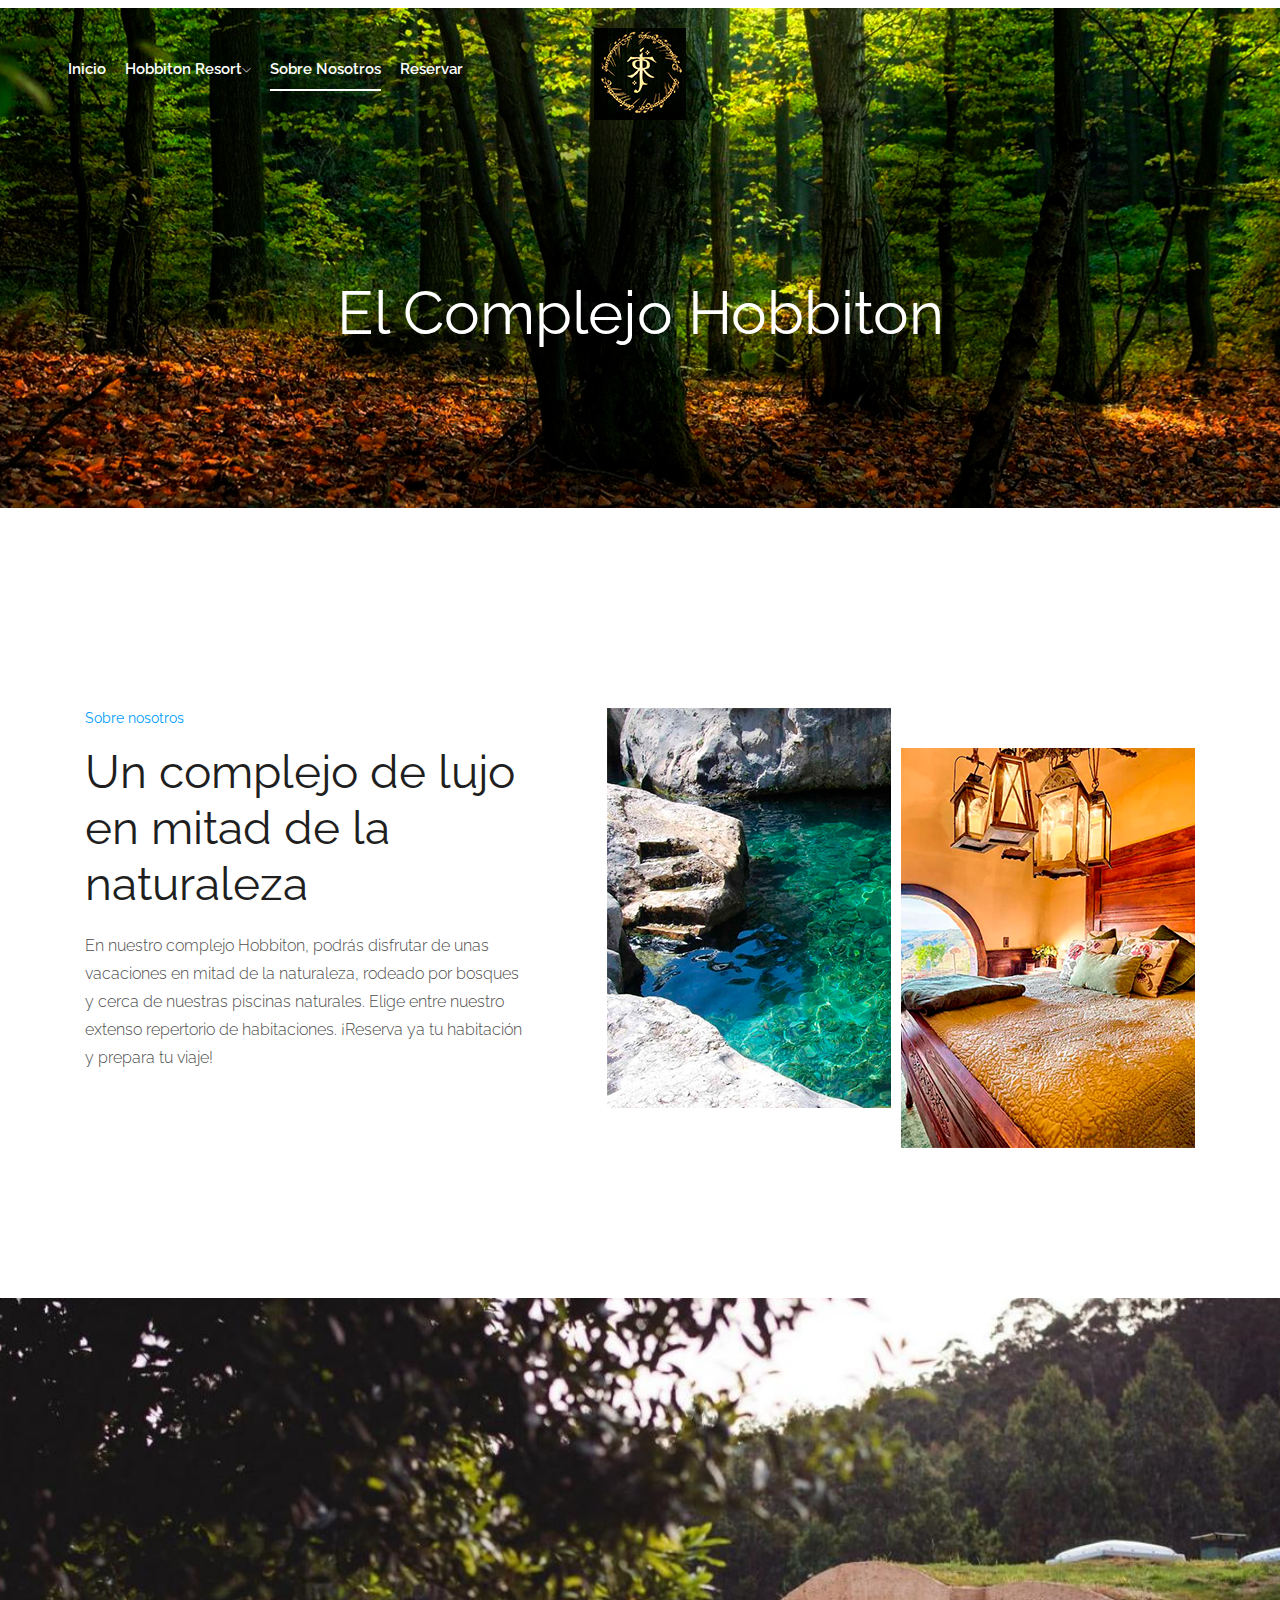
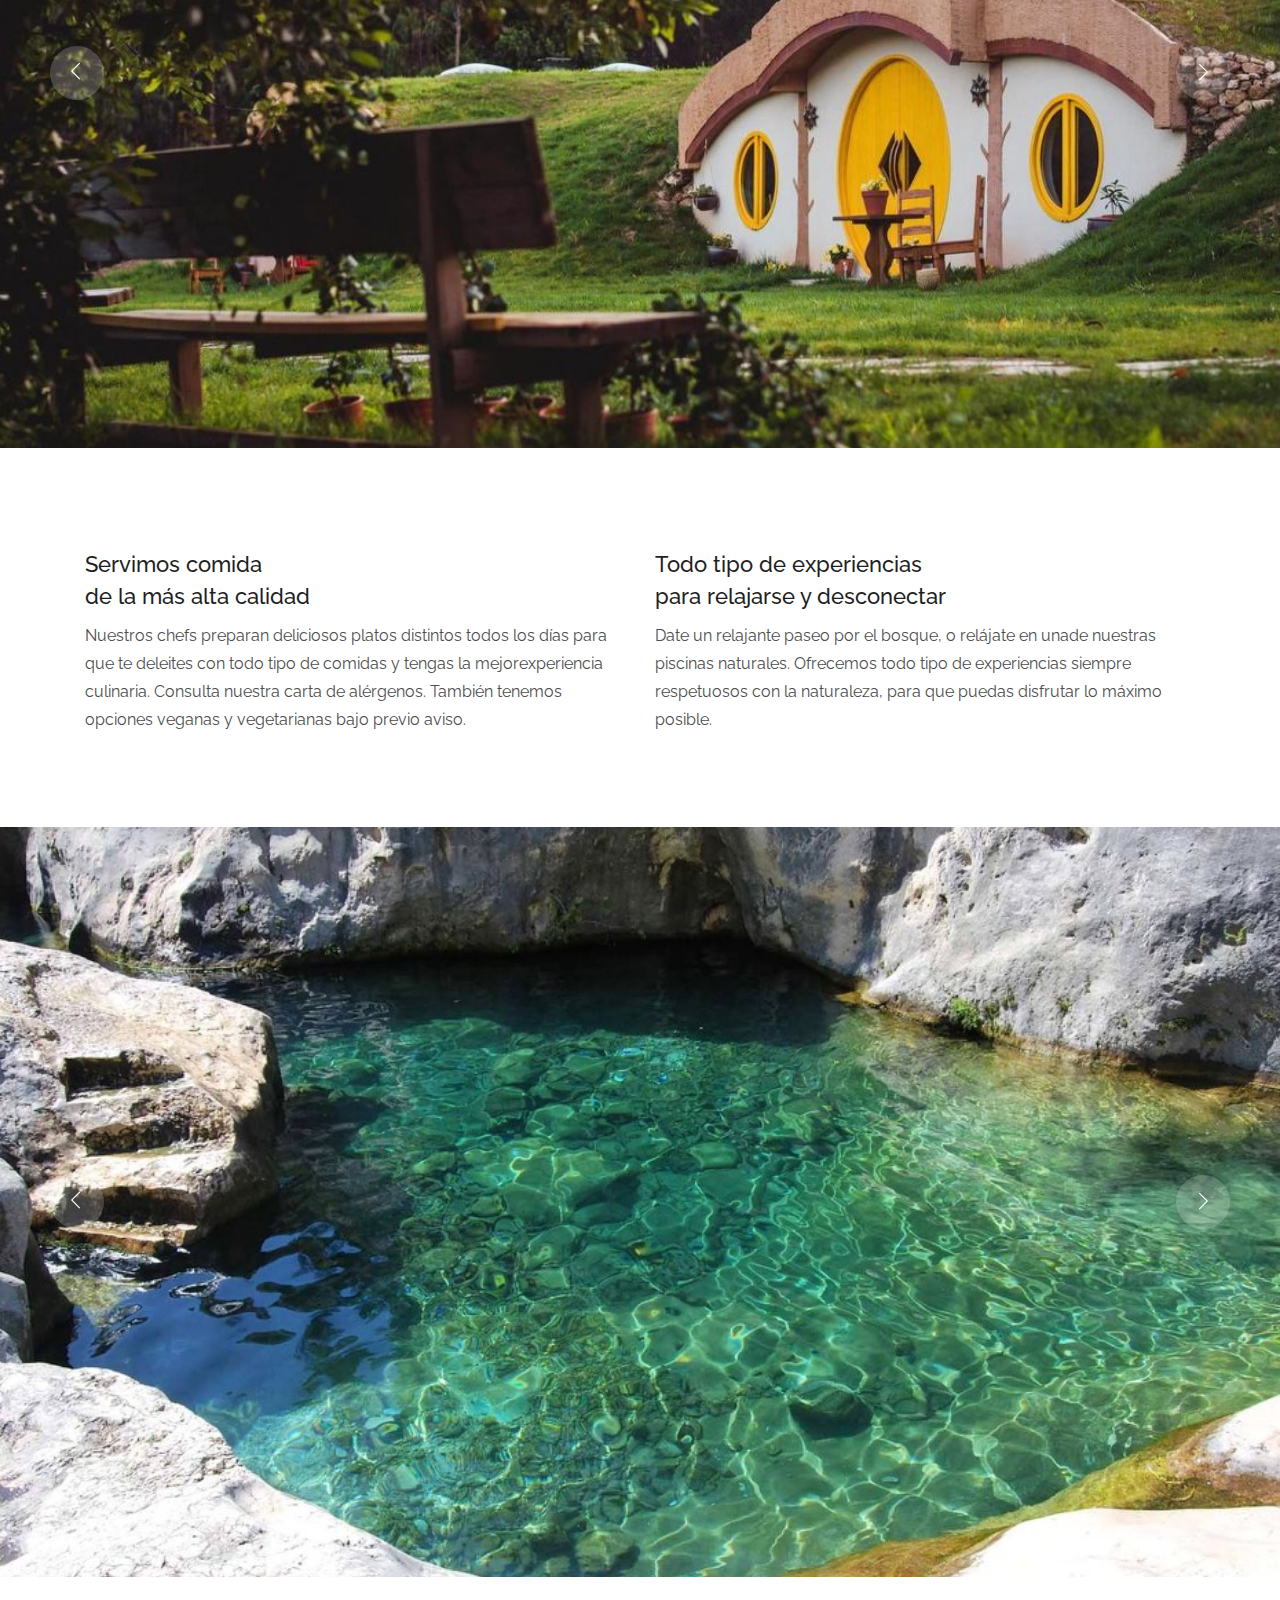
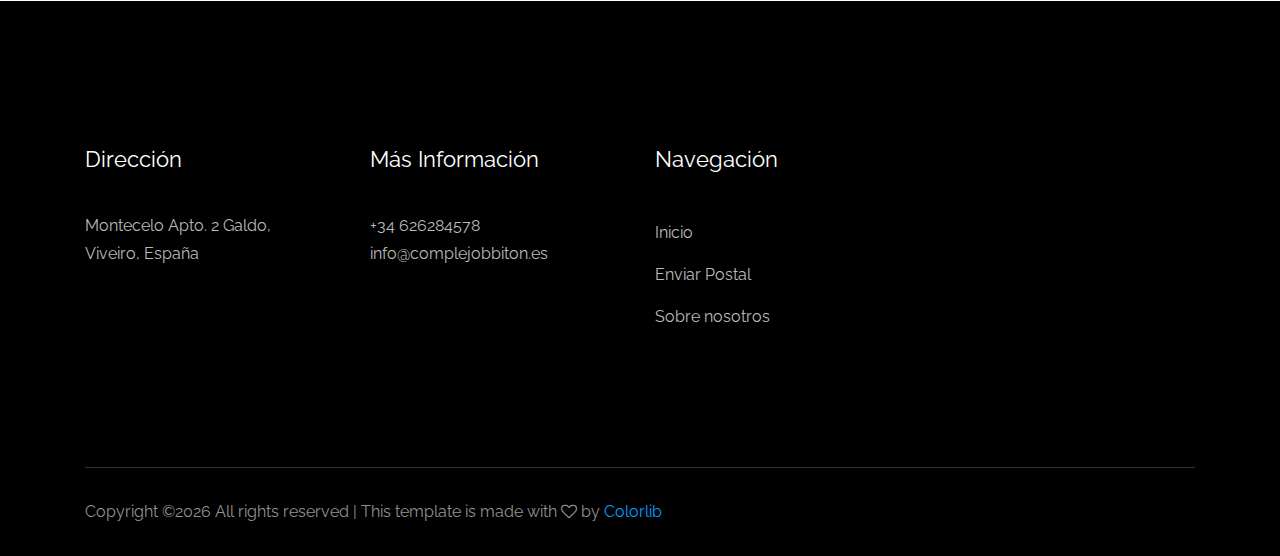
==== about.html @ 642ec000 "Cambios en la accesibilidad v6" ====
<!doctype html>
<html class="no-js" lang="zxx">

<head>
    <meta charset="utf-8">
    <meta http-equiv="x-ua-compatible" content="ie=edge">
    <title>Hobbiton Resort</title>
    <meta name="description" content="">
    <meta name="viewport" content="width=device-width, initial-scale=1">

    <!-- <link rel="manifest" href="site.webmanifest"> -->
    <link rel="shortcut icon" type="image/x-icon" href="img/favicon.png">
    <!-- Place favicon.ico in the root directory -->

    <!-- CSS here -->
    <link rel="stylesheet" href="css/bootstrap.min.css">
    <link rel="stylesheet" href="css/owl.carousel.min.css">
    <link rel="stylesheet" href="css/magnific-popup.css">
    <link rel="stylesheet" href="css/font-awesome.min.css">
    <link rel="stylesheet" href="css/themify-icons.css">
    <link rel="stylesheet" href="css/nice-select.css">
    <link rel="stylesheet" href="css/flaticon.css">
    <link rel="stylesheet" href="css/gijgo.css">
    <link rel="stylesheet" href="css/animate.css">
    <link rel="stylesheet" href="css/slicknav.css">
    <link rel="stylesheet" href="css/style.css">
    <!-- <link rel="stylesheet" href="css/responsive.css"> -->
</head>

<body>
    <!-- header-start -->
    <header>
        <div class="header-area ">
            <div id="sticky-header" class="main-header-area">
                <div class="container-fluid p-0">
                    <div class="row align-items-center no-gutters">
                        <div class="col-xl-5 col-lg-6">
                            <div class="main-menu  d-none d-lg-block">
                                <nav>
                                    <ul id="navigation">
                                        <li><a href="index.html">Inicio</a></li>
                                        <li><a href="#" title="Hobbiton Resort">Hobbiton Resort<i class="ti-angle-down"></i></a>
                                            <ul class="submenu">
                                                <li><a href="habitaciones.html">Habitaciones</a></li>
                                                <li><a href="actividades.html">Actividades</a></li>
                                                <li><a href="postal.html">Enviar postal</a></li>
                                            </ul>
                                        </li>
                                        <li><a class="active" href="about.html">Sobre nosotros</a></li>
                                        <li><a href="reservar.html">Reservar</a>
                                        
                                    </ul>
                                </nav>
                            </div>
                        </div>
                        <div class="col-xl-2 col-lg-2">
                            <div class="logo-img">
                                <a href="index.html">
                                    <img src="img/logo.png" alt="logo">
                                </a>
                            </div>
                        </div>
                        <div class="col-xl-5 col-lg-4 d-none d-lg-block">
                        </div>
                        <div class="col-12">
                            <div class="mobile_menu d-block d-lg-none"></div>
                        </div>
                    </div>
                </div>
            </div>
        </div>
    </header>
    <!-- header-end -->
<main>
    <h1></h1>
    <h2></h2>
    <!-- bradcam_area_start -->
    <div class="bradcam_area breadcam_bg">
        <h3>El Complejo Hobbiton</h3>
    </div>
    <!-- bradcam_area_end -->

    <!-- about_area_start -->
    <div class="about_area">
        <div class="container">
            <div class="row">
                <div class="col-xl-5 col-lg-5">
                    <div class="about_info">
                        <div class="section_title mb-20px">
                            <span>Sobre nosotros</span>
                            <h3>Un complejo de lujo <br>
                                    en mitad de la naturaleza</h3>
                        </div>
                        <p>En nuestro complejo Hobbiton, podrás disfrutar de unas vacaciones en mitad de la naturaleza, rodeado por bosques y cerca de nuestras piscinas naturales. Elige entre nuestro extenso repertorio de habitaciones.
                            ¡Reserva ya tu habitación y prepara tu viaje!
                        </p>
                    </div>
                </div>
                <div class="col-xl-7 col-lg-7">
                    <div class="about_thumb d-flex">
                        <div class="img_1">
                            <img src="img/about/about_1.png" alt="">
                        </div>
                        <div class="img_2">
                            <img src="img/about/about_2.png" alt="">
                        </div>
                    </div>
                </div>
            </div>
        </div>
    </div>
    <!-- about_area_end -->

    <!-- about_info_area_start -->
    <div class="about_info_area">
        <div class="about_active owl-carousel" role="navigation3">
            <div class="single_slider about_bg_1"></div>
            <div class="single_slider about_bg_2"></div>
            <div class="single_slider about_bg_3"></div>
            <div class="single_slider about_bg_4"></div>
        </div>
    </div>
    <!-- about_info_area_start -->

    <!-- about_main_info_start -->
    <div class="about_main_info">
        <div class="container">
            <div class="row">
                <div class="col-xl-6 col-md-6">
                    <div class="single_about_info">
                        <h3>Servimos comida <br>
                            de la más alta calidad</h3>
                            <p>Nuestros chefs preparan deliciosos platos distintos todos los días <br> para que te deleites con todo tipo de comidas y tengas la mejor<br>experiencia culinaria. Consulta nuestra carta de alérgenos. También tenemos opciones veganas y vegetarianas bajo previo aviso.
                            </p>
                    </div>
                </div>
                <div class="col-xl-6 col-md-6">
                    <div class="single_about_info">
                        <h3>Todo tipo de experiencias <br>
                            para relajarse y desconectar</h3>
                            <p>Date un relajante paseo por el bosque, o relájate en una<br>de nuestras piscinas naturales. Ofrecemos todo tipo de<br> experiencias siempre respetuosos con la naturaleza, para<br>  que puedas disfrutar lo máximo posible.
                            </p>
                    </div>
                </div>
            </div>
        </div>
    </div>
    <!-- about_main_info_end -->

    <!-- slider2 -->
    <div class="about_info_area">
        <div class="about_active owl-carousel">
            <div class="single_slider about_slider2_1"></div>
            <div class="single_slider about_slider2_2"></div>
            <div class="single_slider about_slider2_3"></div>
            <div class="single_slider about_slider2_4"></div>
        </div>
    </div>
    <br>
    <!-- slider2 -->

</main>
    <!-- footer -->
    <footer class="footer">
        <div class="footer_top">
            <div class="container">
                <div class="row">
                    <div class="col-xl-3 col-md-6 col-lg-3">
                        <div class="footer_widget">
                            <h3 class="footer_title">
                                Dirección
                            </h3>
                            <p class="footer_text"> Montecelo Apto. 2 Galdo, <br>
                                Viveiro, España</p>
                        </div>
                    </div>
                    <div class="col-xl-3 col-md-6 col-lg-3">
                        <div class="footer_widget">
                            <h3 class="footer_title">
                                Más información
                            </h3>
                            <p class="footer_text">+34 626284578 <br>
                                info@complejobbiton.es</p>
                        </div>
                    </div>
                    <div class="col-xl-2 col-md-6 col-lg-2">
                        <div class="footer_widget">
                            <h3 class="footer_title">
                                Navegación
                            </h3>
                            <ul>
                                <li><a href="index.html">Inicio</a></li>
                                <li><a href="postal.html">Enviar Postal</a></li>
                                <li><a href="about.html">Sobre nosotros</a></li>
                            </ul>
                        </div>
                    </div>
                    <div class="col-xl-4 col-md-6 col-lg-4">
                        <div class="footer_widget">
                        </div>
                    </div>
                </div>
            </div>
        </div>
        <div class="copy-right_text">
            <div class="container">
                <div class="footer_border"></div>
                <div class="row">
                    <div class="col-xl-8 col-md-7 col-lg-9">
                        <p class="copy_right">
                            <!-- Link back to Colorlib can't be removed. Template is licensed under CC BY 3.0. -->
Copyright &copy;<script>document.write(new Date().getFullYear());</script> All rights reserved | This template is made with <i class="fa fa-heart-o" aria-hidden="true"></i> by <a href="https://colorlib.com" target="_blank" title="Copyright">Colorlib</a>
<!-- Link back to Colorlib can't be removed. Template is licensed under CC BY 3.0. -->
                    </div>
                    <div class="col-xl-4 col-md-5 col-lg-3">
                    </div>
                </div>
            </div>
        </div>
    </footer>
    <!-- footer_end -->

    <!-- JS here -->
    <script src="js/vendor/modernizr-3.5.0.min.js"></script>
    <script src="js/vendor/jquery-1.12.4.min.js"></script>
    <script src="js/popper.min.js"></script>
    <script src="js/bootstrap.min.js"></script>
    <script src="js/owl.carousel.min.js"></script>
    <script src="js/isotope.pkgd.min.js"></script>
    <script src="js/ajax-form.js"></script>
    <script src="js/waypoints.min.js"></script>
    <script src="js/jquery.counterup.min.js"></script>
    <script src="js/imagesloaded.pkgd.min.js"></script>
    <script src="js/scrollIt.js"></script>
    <script src="js/jquery.scrollUp.min.js"></script>
    <script src="js/wow.min.js"></script>
    <script src="js/nice-select.min.js"></script>
    <script src="js/jquery.slicknav.min.js"></script>
    <script src="js/jquery.magnific-popup.min.js"></script>
    <script src="js/plugins.js"></script>
    <script src="js/gijgo.min.js"></script>

    <!--contact js-->
    <script src="js/contact.js"></script>
    <script src="js/jquery.ajaxchimp.min.js"></script>
    <script src="js/jquery.form.js"></script>
    <script src="js/jquery.validate.min.js"></script>
    <script src="js/mail-script.js"></script>

    <script src="js/main.js"></script>
    <script>
        $('#datepicker').datepicker({
            iconsLibrary: 'fontawesome',
            icons: {
             rightIcon: '<span class="fa fa-caret-down"></span>'
         }
        });
        $('#datepicker2').datepicker({
            iconsLibrary: 'fontawesome',
            icons: {
             rightIcon: '<span class="fa fa-caret-down"></span>'
         }

        });
    </script>


</body>

</html>
---- css/themify-icons.css ----
@font-face {
	font-family: 'themify';
	src:url('../fonts/themify.eot?-fvbane');
	src:url('../fonts/themify.eot?#iefix-fvbane') format('embedded-opentype'),
		url('../fonts/themify.woff?-fvbane') format('woff'),
		url('../fonts/themify.ttf?-fvbane') format('truetype'),
		url('../fonts/themify.svg?-fvbane#themify') format('svg');
	font-weight: normal;
	font-style: normal;
}

[class^="ti-"], [class*=" ti-"] {
	font-family: 'themify';
	/* speak: none; */
	font-style: normal;
	font-weight: normal;
	font-variant: normal;
	text-transform: none;
	line-height: 1;

	/* Better Font Rendering =========== */
	-webkit-font-smoothing: antialiased;
	-moz-osx-font-smoothing: grayscale;
}

.ti-wand:before {
	content: "\e600";
}
.ti-volume:before {
	content: "\e601";
}
.ti-user:before {
	content: "\e602";
}
.ti-unlock:before {
	content: "\e603";
}
.ti-unlink:before {
	content: "\e604";
}
.ti-trash:before {
	content: "\e605";
}
.ti-thought:before {
	content: "\e606";
}
.ti-target:before {
	content: "\e607";
}
.ti-tag:before {
	content: "\e608";
}
.ti-tablet:before {
	content: "\e609";
}
.ti-star:before {
	content: "\e60a";
}
.ti-spray:before {
	content: "\e60b";
}
.ti-signal:before {
	content: "\e60c";
}
.ti-shopping-cart:before {
	content: "\e60d";
}
.ti-shopping-cart-full:before {
	content: "\e60e";
}
.ti-settings:before {
	content: "\e60f";
}
.ti-search:before {
	content: "\e610";
}
.ti-zoom-in:before {
	content: "\e611";
}
.ti-zoom-out:before {
	content: "\e612";
}
.ti-cut:before {
	content: "\e613";
}
.ti-ruler:before {
	content: "\e614";
}
.ti-ruler-pencil:before {
	content: "\e615";
}
.ti-ruler-alt:before {
	content: "\e616";
}
.ti-bookmark:before {
	content: "\e617";
}
.ti-bookmark-alt:before {
	content: "\e618";
}
.ti-reload:before {
	content: "\e619";
}
.ti-plus:before {
	content: "\e61a";
}
.ti-pin:before {
	content: "\e61b";
}
.ti-pencil:before {
	content: "\e61c";
}
.ti-pencil-alt:before {
	content: "\e61d";
}
.ti-paint-roller:before {
	content: "\e61e";
}
.ti-paint-bucket:before {
	content: "\e61f";
}
.ti-na:before {
	content: "\e620";
}
.ti-mobile:before {
	content: "\e621";
}
.ti-minus:before {
	content: "\e622";
}
.ti-medall:before {
	content: "\e623";
}
.ti-medall-alt:before {
	content: "\e624";
}
.ti-marker:before {
	content: "\e625";
}
.ti-marker-alt:before {
	content: "\e626";
}
.ti-arrow-up:before {
	content: "\e627";
}
.ti-arrow-right:before {
	content: "\e628";
}
.ti-arrow-left:before {
	content: "\e629";
}
.ti-arrow-down:before {
	content: "\e62a";
}
.ti-lock:before {
	content: "\e62b";
}
.ti-location-arrow:before {
	content: "\e62c";
}
.ti-link:before {
	content: "\e62d";
}
.ti-layout:before {
	content: "\e62e";
}
.ti-layers:before {
	content: "\e62f";
}
.ti-layers-alt:before {
	content: "\e630";
}
.ti-key:before {
	content: "\e631";
}
.ti-import:before {
	content: "\e632";
}
.ti-image:before {
	content: "\e633";
}
.ti-heart:before {
	content: "\e634";
}
.ti-heart-broken:before {
	content: "\e635";
}
.ti-hand-stop:before {
	content: "\e636";
}
.ti-hand-open:before {
	content: "\e637";
}
.ti-hand-drag:before {
	content: "\e638";
}
.ti-folder:before {
	content: "\e639";
}
.ti-flag:before {
	content: "\e63a";
}
.ti-flag-alt:before {
	content: "\e63b";
}
.ti-flag-alt-2:before {
	content: "\e63c";
}
.ti-eye:before {
	content: "\e63d";
}
.ti-export:before {
	content: "\e63e";
}
.ti-exchange-vertical:before {
	content: "\e63f";
}
.ti-desktop:before {
	content: "\e640";
}
.ti-cup:before {
	content: "\e641";
}
.ti-crown:before {
	content: "\e642";
}
.ti-comments:before {
	content: "\e643";
}
.ti-comment:before {
	content: "\e644";
}
.ti-comment-alt:before {
	content: "\e645";
}
.ti-close:before {
	content: "\e646";
}
.ti-clip:before {
	content: "\e647";
}
.ti-angle-up:before {
	content: "\e648";
}
.ti-angle-right:before {
	content: "\e649";
}
.ti-angle-left:before {
	content: "\e64a";
}
.ti-angle-down:before {
	content: "\e64b";
}
.ti-check:before {
	content: "\e64c";
}
.ti-check-box:before {
	content: "\e64d";
}
.ti-camera:before {
	content: "\e64e";
}
.ti-announcement:before {
	content: "\e64f";
}
.ti-brush:before {
	content: "\e650";
}
.ti-briefcase:before {
	content: "\e651";
}
.ti-bolt:before {
	content: "\e652";
}
.ti-bolt-alt:before {
	content: "\e653";
}
.ti-blackboard:before {
	content: "\e654";
}
.ti-bag:before {
	content: "\e655";
}
.ti-move:before {
	content: "\e656";
}
.ti-arrows-vertical:before {
	content: "\e657";
}
.ti-arrows-horizontal:before {
	content: "\e658";
}
.ti-fullscreen:before {
	content: "\e659";
}
.ti-arrow-top-right:before {
	content: "\e65a";
}
.ti-arrow-top-left:before {
	content: "\e65b";
}
.ti-arrow-circle-up:before {
	content: "\e65c";
}
.ti-arrow-circle-right:before {
	content: "\e65d";
}
.ti-arrow-circle-left:before {
	content: "\e65e";
}
.ti-arrow-circle-down:before {
	content: "\e65f";
}
.ti-angle-double-up:before {
	content: "\e660";
}
.ti-angle-double-right:before {
	content: "\e661";
}
.ti-angle-double-left:before {
	content: "\e662";
}
.ti-angle-double-down:before {
	content: "\e663";
}
.ti-zip:before {
	content: "\e664";
}
.ti-world:before {
	content: "\e665";
}
.ti-wheelchair:before {
	content: "\e666";
}
.ti-view-list:before {
	content: "\e667";
}
.ti-view-list-alt:before {
	content: "\e668";
}
.ti-view-grid:before {
	content: "\e669";
}
.ti-uppercase:before {
	content: "\e66a";
}
.ti-upload:before {
	content: "\e66b";
}
.ti-underline:before {
	content: "\e66c";
}
.ti-truck:before {
	content: "\e66d";
}
.ti-timer:before {
	content: "\e66e";
}
.ti-ticket:before {
	content: "\e66f";
}
.ti-thumb-up:before {
	content: "\e670";
}
.ti-thumb-down:before {
	content: "\e671";
}
.ti-text:before {
	content: "\e672";
}
.ti-stats-up:before {
	content: "\e673";
}
.ti-stats-down:before {
	content: "\e674";
}
.ti-split-v:before {
	content: "\e675";
}
.ti-split-h:before {
	content: "\e676";
}
.ti-smallcap:before {
	content: "\e677";
}
.ti-shine:before {
	content: "\e678";
}
.ti-shift-right:before {
	content: "\e679";
}
.ti-shift-left:before {
	content: "\e67a";
}
.ti-shield:before {
	content: "\e67b";
}
.ti-notepad:before {
	content: "\e67c";
}
.ti-server:before {
	content: "\e67d";
}
.ti-quote-right:before {
	content: "\e67e";
}
.ti-quote-left:before {
	content: "\e67f";
}
.ti-pulse:before {
	content: "\e680";
}
.ti-printer:before {
	content: "\e681";
}
.ti-power-off:before {
	content: "\e682";
}
.ti-plug:before {
	content: "\e683";
}
.ti-pie-chart:before {
	content: "\e684";
}
.ti-paragraph:before {
	content: "\e685";
}
.ti-panel:before {
	content: "\e686";
}
.ti-package:before {
	content: "\e687";
}
.ti-music:before {
	content: "\e688";
}
.ti-music-alt:before {
	content: "\e689";
}
.ti-mouse:before {
	content: "\e68a";
}
.ti-mouse-alt:before {
	content: "\e68b";
}
.ti-money:before {
	content: "\e68c";
}
.ti-microphone:before {
	content: "\e68d";
}
.ti-menu:before {
	content: "\e68e";
}
.ti-menu-alt:before {
	content: "\e68f";
}
.ti-map:before {
	content: "\e690";
}
.ti-map-alt:before {
	content: "\e691";
}
.ti-loop:before {
	content: "\e692";
}
.ti-location-pin:before {
	content: "\e693";
}
.ti-list:before {
	content: "\e694";
}
.ti-light-bulb:before {
	content: "\e695";
}
.ti-Italic:before {
	content: "\e696";
}
.ti-info:before {
	content: "\e697";
}
.ti-infinite:before {
	content: "\e698";
}
.ti-id-badge:before {
	content: "\e699";
}
.ti-hummer:before {
	content: "\e69a";
}
.ti-home:before {
	content: "\e69b";
}
.ti-help:before {
	content: "\e69c";
}
.ti-headphone:before {
	content: "\e69d";
}
.ti-harddrives:before {
	content: "\e69e";
}
.ti-harddrive:before {
	content: "\e69f";
}
.ti-gift:before {
	content: "\e6a0";
}
.ti-game:before {
	content: "\e6a1";
}
.ti-filter:before {
	content: "\e6a2";
}
.ti-files:before {
	content: "\e6a3";
}
.ti-file:before {
	content: "\e6a4";
}
.ti-eraser:before {
	content: "\e6a5";
}
.ti-envelope:before {
	content: "\e6a6";
}
.ti-download:before {
	content: "\e6a7";
}
.ti-direction:before {
	content: "\e6a8";
}
.ti-direction-alt:before {
	content: "\e6a9";
}
.ti-dashboard:before {
	content: "\e6aa";
}
.ti-control-stop:before {
	content: "\e6ab";
}
.ti-control-shuffle:before {
	content: "\e6ac";
}
.ti-control-play:before {
	content: "\e6ad";
}
.ti-control-pause:before {
	content: "\e6ae";
}
.ti-control-forward:before {
	content: "\e6af";
}
.ti-control-backward:before {
	content: "\e6b0";
}
.ti-cloud:before {
	content: "\e6b1";
}
.ti-cloud-up:before {
	content: "\e6b2";
}
.ti-cloud-down:before {
	content: "\e6b3";
}
.ti-clipboard:before {
	content: "\e6b4";
}
.ti-car:before {
	content: "\e6b5";
}
.ti-calendar:before {
	content: "\e6b6";
}
.ti-book:before {
	content: "\e6b7";
}
.ti-bell:before {
	content: "\e6b8";
}
.ti-basketball:before {
	content: "\e6b9";
}
.ti-bar-chart:before {
	content: "\e6ba";
}
.ti-bar-chart-alt:before {
	content: "\e6bb";
}
.ti-back-right:before {
	content: "\e6bc";
}
.ti-back-left:before {
	content: "\e6bd";
}
.ti-arrows-corner:before {
	content: "\e6be";
}
.ti-archive:before {
	content: "\e6bf";
}
.ti-anchor:before {
	content: "\e6c0";
}
.ti-align-right:before {
	content: "\e6c1";
}
.ti-align-left:before {
	content: "\e6c2";
}
.ti-align-justify:before {
	content: "\e6c3";
}
.ti-align-center:before {
	content: "\e6c4";
}
.ti-alert:before {
	content: "\e6c5";
}
.ti-alarm-clock:before {
	content: "\e6c6";
}
.ti-agenda:before {
	content: "\e6c7";
}
.ti-write:before {
	content: "\e6c8";
}
.ti-window:before {
	content: "\e6c9";
}
.ti-widgetized:before {
	content: "\e6ca";
}
.ti-widget:before {
	content: "\e6cb";
}
.ti-widget-alt:before {
	content: "\e6cc";
}
.ti-wallet:before {
	content: "\e6cd";
}
.ti-video-clapper:before {
	content: "\e6ce";
}
.ti-video-camera:before {
	content: "\e6cf";
}
.ti-vector:before {
	content: "\e6d0";
}
.ti-themify-logo:before {
	content: "\e6d1";
}
.ti-themify-favicon:before {
	content: "\e6d2";
}
.ti-themify-favicon-alt:before {
	content: "\e6d3";
}
.ti-support:before {
	content: "\e6d4";
}
.ti-stamp:before {
	content: "\e6d5";
}
.ti-split-v-alt:before {
	content: "\e6d6";
}
.ti-slice:before {
	content: "\e6d7";
}
.ti-shortcode:before {
	content: "\e6d8";
}
.ti-shift-right-alt:before {
	content: "\e6d9";
}
.ti-shift-left-alt:before {
	content: "\e6da";
}
.ti-ruler-alt-2:before {
	content: "\e6db";
}
.ti-receipt:before {
	content: "\e6dc";
}
.ti-pin2:before {
	content: "\e6dd";
}
.ti-pin-alt:before {
	content: "\e6de";
}
.ti-pencil-alt2:before {
	content: "\e6df";
}
.ti-palette:before {
	content: "\e6e0";
}
.ti-more:before {
	content: "\e6e1";
}
.ti-more-alt:before {
	content: "\e6e2";
}
.ti-microphone-alt:before {
	content: "\e6e3";
}
.ti-magnet:before {
	content: "\e6e4";
}
.ti-line-double:before {
	content: "\e6e5";
}
.ti-line-dotted:before {
	content: "\e6e6";
}
.ti-line-dashed:before {
	content: "\e6e7";
}
.ti-layout-width-full:before {
	content: "\e6e8";
}
.ti-layout-width-default:before {
	content: "\e6e9";
}
.ti-layout-width-default-alt:before {
	content: "\e6ea";
}
.ti-layout-tab:before {
	content: "\e6eb";
}
.ti-layout-tab-window:before {
	content: "\e6ec";
}
.ti-layout-tab-v:before {
	content: "\e6ed";
}
.ti-layout-tab-min:before {
	content: "\e6ee";
}
.ti-layout-slider:before {
	content: "\e6ef";
}
.ti-layout-slider-alt:before {
	content: "\e6f0";
}
.ti-layout-sidebar-right:before {
	content: "\e6f1";
}
.ti-layout-sidebar-none:before {
	content: "\e6f2";
}
.ti-layout-sidebar-left:before {
	content: "\e6f3";
}
.ti-layout-placeholder:before {
	content: "\e6f4";
}
.ti-layout-menu:before {
	content: "\e6f5";
}
.ti-layout-menu-v:before {
	content: "\e6f6";
}
.ti-layout-menu-separated:before {
	content: "\e6f7";
}
.ti-layout-menu-full:before {
	content: "\e6f8";
}
.ti-layout-media-right-alt:before {
	content: "\e6f9";
}
.ti-layout-media-right:before {
	content: "\e6fa";
}
.ti-layout-media-overlay:before {
	content: "\e6fb";
}
.ti-layout-media-overlay-alt:before {
	content: "\e6fc";
}
.ti-layout-media-overlay-alt-2:before {
	content: "\e6fd";
}
.ti-layout-media-left-alt:before {
	content: "\e6fe";
}
.ti-layout-media-left:before {
	content: "\e6ff";
}
.ti-layout-media-center-alt:before {
	content: "\e700";
}
.ti-layout-media-center:before {
	content: "\e701";
}
.ti-layout-list-thumb:before {
	content: "\e702";
}
.ti-layout-list-thumb-alt:before {
	content: "\e703";
}
.ti-layout-list-post:before {
	content: "\e704";
}
.ti-layout-list-large-image:before {
	content: "\e705";
}
.ti-layout-line-solid:before {
	content: "\e706";
}
.ti-layout-grid4:before {
	content: "\e707";
}
.ti-layout-grid3:before {
	content: "\e708";
}
.ti-layout-grid2:before {
	content: "\e709";
}
.ti-layout-grid2-thumb:before {
	content: "\e70a";
}
.ti-layout-cta-right:before {
	content: "\e70b";
}
.ti-layout-cta-left:before {
	content: "\e70c";
}
.ti-layout-cta-center:before {
	content: "\e70d";
}
.ti-layout-cta-btn-right:before {
	content: "\e70e";
}
.ti-layout-cta-btn-left:before {
	content: "\e70f";
}
.ti-layout-column4:before {
	content: "\e710";
}
.ti-layout-column3:before {
	content: "\e711";
}
.ti-layout-column2:before {
	content: "\e712";
}
.ti-layout-accordion-separated:before {
	content: "\e713";
}
.ti-layout-accordion-merged:before {
	content: "\e714";
}
.ti-layout-accordion-list:before {
	content: "\e715";
}
.ti-ink-pen:before {
	content: "\e716";
}
.ti-info-alt:before {
	content: "\e717";
}
.ti-help-alt:before {
	content: "\e718";
}
.ti-headphone-alt:before {
	content: "\e719";
}
.ti-hand-point-up:before {
	content: "\e71a";
}
.ti-hand-point-right:before {
	content: "\e71b";
}
.ti-hand-point-left:before {
	content: "\e71c";
}
.ti-hand-point-down:before {
	content: "\e71d";
}
.ti-gallery:before {
	content: "\e71e";
}
.ti-face-smile:before {
	content: "\e71f";
}
.ti-face-sad:before {
	content: "\e720";
}
.ti-credit-card:before {
	content: "\e721";
}
.ti-control-skip-forward:before {
	content: "\e722";
}
.ti-control-skip-backward:before {
	content: "\e723";
}
.ti-control-record:before {
	content: "\e724";
}
.ti-control-eject:before {
	content: "\e725";
}
.ti-comments-smiley:before {
	content: "\e726";
}
.ti-brush-alt:before {
	content: "\e727";
}
.ti-youtube:before {
	content: "\e728";
}
.ti-vimeo:before {
	content: "\e729";
}
.ti-twitter:before {
	content: "\e72a";
}
.ti-time:before {
	content: "\e72b";
}
.ti-tumblr:before {
	content: "\e72c";
}
.ti-skype:before {
	content: "\e72d";
}
.ti-share:before {
	content: "\e72e";
}
.ti-share-alt:before {
	content: "\e72f";
}
.ti-rocket:before {
	content: "\e730";
}
.ti-pinterest:before {
	content: "\e731";
}
.ti-new-window:before {
	content: "\e732";
}
.ti-microsoft:before {
	content: "\e733";
}
.ti-list-ol:before {
	content: "\e734";
}
.ti-linkedin:before {
	content: "\e735";
}
.ti-layout-sidebar-2:before {
	content: "\e736";
}
.ti-layout-grid4-alt:before {
	content: "\e737";
}
.ti-layout-grid3-alt:before {
	content: "\e738";
}
.ti-layout-grid2-alt:before {
	content: "\e739";
}
.ti-layout-column4-alt:before {
	content: "\e73a";
}
.ti-layout-column3-alt:before {
	content: "\e73b";
}
.ti-layout-column2-alt:before {
	content: "\e73c";
}
.ti-instagram:before {
	content: "\e73d";
}
.ti-google:before {
	content: "\e73e";
}
.ti-github:before {
	content: "\e73f";
}
.ti-flickr:before {
	content: "\e740";
}
.ti-facebook:before {
	content: "\e741";
}
.ti-dropbox:before {
	content: "\e742";
}
.ti-dribbble:before {
	content: "\e743";
}
.ti-apple:before {
	content: "\e744";
}
.ti-android:before {
	content: "\e745";
}
.ti-save:before {
	content: "\e746";
}
.ti-save-alt:before {
	content: "\e747";
}
.ti-yahoo:before {
	content: "\e748";
}
.ti-wordpress:before {
	content: "\e749";
}
.ti-vimeo-alt:before {
	content: "\e74a";
}
.ti-twitter-alt:before {
	content: "\e74b";
}
.ti-tumblr-alt:before {
	content: "\e74c";
}
.ti-trello:before {
	content: "\e74d";
}
.ti-stack-overflow:before {
	content: "\e74e";
}
.ti-soundcloud:before {
	content: "\e74f";
}
.ti-sharethis:before {
	content: "\e750";
}
.ti-sharethis-alt:before {
	content: "\e751";
}
.ti-reddit:before {
	content: "\e752";
}
.ti-pinterest-alt:before {
	content: "\e753";
}
.ti-microsoft-alt:before {
	content: "\e754";
}
.ti-linux:before {
	content: "\e755";
}
.ti-jsfiddle:before {
	content: "\e756";
}
.ti-joomla:before {
	content: "\e757";
}
.ti-html5:before {
	content: "\e758";
}
.ti-flickr-alt:before {
	content: "\e759";
}
.ti-email:before {
	content: "\e75a";
}
.ti-drupal:before {
	content: "\e75b";
}
.ti-dropbox-alt:before {
	content: "\e75c";
}
.ti-css3:before {
	content: "\e75d";
}
.ti-rss:before {
	content: "\e75e";
}
.ti-rss-alt:before {
	content: "\e75f";
}
---- css/nice-select.css ----
.nice-select {
  -webkit-tap-highlight-color: transparent;
  background-color: #fff;
  border-radius: 5px;
  border: solid 1px #e8e8e8;
  box-sizing: border-box;
  clear: both;
  cursor: pointer;
  display: block;
  float: left;
  font-family: inherit;
  font-size: 14px;
  font-weight: normal;
  height: 42px;
  line-height: 40px;
  outline: none;
  padding-left: 18px;
  padding-right: 30px;
  position: relative;
  text-align: left !important;
  -webkit-transition: all 0.2s ease-in-out;
  transition: all 0.2s ease-in-out;
  -webkit-user-select: none;
     -moz-user-select: none;
      -ms-user-select: none;
          user-select: none;
  white-space: nowrap;
  width: auto; }
  .nice-select:hover {
    border-color: #dbdbdb; }
  .nice-select:active, .nice-select.open, .nice-select:focus {
    border-color: #999; }


  .nice-select.disabled {
    border-color: #ededed;
    color: #999;
    pointer-events: none; }
    .nice-select.disabled:after {
      border-color: #cccccc; }
  .nice-select.wide {
    width: 100%; }
    .nice-select.wide .list {
      left: 0 !important;
      right: 0 !important; }
  .nice-select.right {
    float: right; }
    .nice-select.right .list {
      left: auto;
      right: 0; }
  .nice-select.small {
    font-size: 12px;
    height: 36px;
    line-height: 34px; }
    .nice-select.small:after {
      height: 4px;
      width: 4px; }
    .nice-select.small .option {
      line-height: 34px;
      min-height: 34px; }
  .nice-select .list {
    background-color: #fff;
    border-radius: 5px;
    box-shadow: 0 0 0 1px rgba(68, 68, 68, 0.11);
    box-sizing: border-box;
    margin-top: 4px;
    opacity: 0;
    overflow: hidden;
    padding: 0;
    pointer-events: none;
    position: absolute;
    top: 100%;
    left: 0;
    -webkit-transform-origin: 50% 0;
        -ms-transform-origin: 50% 0;
            transform-origin: 50% 0;
    -webkit-transform: scale(0.75) translateY(-21px);
        -ms-transform: scale(0.75) translateY(-21px);
            transform: scale(0.75) translateY(-21px);
    -webkit-transition: all 0.2s cubic-bezier(0.5, 0, 0, 1.25), opacity 0.15s ease-out;
    transition: all 0.2s cubic-bezier(0.5, 0, 0, 1.25), opacity 0.15s ease-out;
    z-index: 9; }
    .nice-select .list:hover .option:not(:hover) {
      background-color: transparent !important; }
  .nice-select .option {
    cursor: pointer;
    font-weight: 400;
    line-height: 40px;
    list-style: none;
    min-height: 40px;
    outline: none;
    padding-left: 18px;
    padding-right: 29px;
    text-align: left;
    -webkit-transition: all 0.2s;
    transition: all 0.2s; }
    .nice-select .option:hover, .nice-select .option.focus, .nice-select .option.selected.focus {
      background-color: #f6f6f6; }
    .nice-select .option.selected {
      font-weight: bold; }
    .nice-select .option.disabled {
      background-color: transparent;
      color: #999;
      cursor: default; }

.no-csspointerevents .nice-select .list {
  display: none; }

.no-csspointerevents .nice-select.open .list {
  display: block; }





  /* ,,,,,,,,,,,,,,,, */


  .nice-select:after {
    content: "\e64b";
    display: block;
    height: 5px;
    margin-top: -5px;
    pointer-events: none;
    position: absolute;
    right: 30px;
    top: 8px;
    transition: all 0.15s ease-in-out;
    width: 5px;
    font-family: 'themify';
    color: #ddd; }

    .nice-select.open:after {
 }
    .nice-select.open .list {
      opacity: 1;
      pointer-events: auto;
      -webkit-transform: scale(1) translateY(0);
          -ms-transform: scale(1) translateY(0);
              transform: scale(1) translateY(0); }
---- css/flaticon.css ----
/*
  	Flaticon icon font: Flaticon
  	Creation date: 27/07/2019 08:27
  	*/

@font-face {
  font-family: "Flaticon";
  src: url("../fonts/Flaticon.eot");
  src: url("../fonts/Flaticon.eot?#iefix") format("embedded-opentype"),
       url("../fonts/Flaticon.woff2") format("woff2"),
       url("../fonts/Flaticon.woff") format("woff"),
       url("../fonts/Flaticon.ttf") format("truetype"),
       url("../fonts/Flaticon.svg#Flaticon") format("svg");
  font-weight: normal;
  font-style: normal;
}

@media screen and (-webkit-min-device-pixel-ratio:0) {
  @font-face {
    font-family: "Flaticon";
    src: url("../fonts/Flaticon.svg#Flaticon") format("svg");
  }
}

[class^="flaticon-"]:before, [class*=" flaticon-"]:before,
[class^="flaticon-"]:after, [class*=" flaticon-"]:after {   
  font-family: Flaticon;
font-style: normal;
}

.flaticon-left-arrow:before { content: "\f100"; }
.flaticon-right-arrow:before { content: "\f101"; }
.flaticon-play-button:before { content: "\f102"; }
.flaticon-quote:before { content: "\f103"; }
.flaticon-clock:before { content: "\f104"; }
.flaticon-world:before { content: "\f105"; }
.flaticon-mail:before { content: "\f106"; }
---- css/gijgo.css ----
.gj-button {
    background-color: #f5f5f5;
    border: 1px solid #ddd;
    color: #000;
    border-radius: 3px;
    padding: 6px 10px;
    cursor: pointer;
}

.gj-unselectable {
    -webkit-touch-callout: none;
    -webkit-user-select: none;
    -khtml-user-select: none;
    -moz-user-select: none;
    -ms-user-select: none;
    user-select: none;
}

.gj-row {
    display: -webkit-box;
    display: -ms-flexbox;
    display: flex;
    -ms-flex-wrap: wrap;
    flex-wrap: wrap;
}

.gj-margin-left-5 {
    margin-left: 5px;
}

.gj-margin-left-10 {
    margin-left: 10px;
}

.gj-width-full {
    width: 100%;
}

.gj-cursor-pointer {
    cursor: pointer;
}

.gj-text-align-center {
    text-align: center;
}

.gj-font-size-16 {
    font-size: 16px;
}

.gj-hidden {
    display: none;
}

/** Material Design */
.gj-button-md {
    background: 0 0;
    border: none;
    border-radius: 2px;
    color: rgba(0, 0, 0, 0.87);
    position: relative;
    height: 36px;
    margin: 0;
    min-width: 64px;
    padding: 0 16px;
    display: inline-block;
    font-family: "Roboto","Helvetica","Arial",sans-serif;
    font-size: 1rem;
    font-weight: 500;
    text-transform: uppercase;
    letter-spacing: 0;
    overflow: hidden;
    will-change: box-shadow;
    transition: box-shadow .2s cubic-bezier(.4,0,1,1),background-color .2s cubic-bezier(.4,0,.2,1),color .2s cubic-bezier(.4,0,.2,1);
    outline: none;
    cursor: pointer;
    text-decoration: none;
    text-align: center;
    line-height: 36px;
    vertical-align: middle;
    overflow: hidden;
    -webkit-user-select: none;
    -moz-user-select: none;
    -ms-user-select: none;
    user-select: none;
}

.gj-button-md:hover {
    background-color: rgba(158,158,158,.2);
}

.gj-button-md:disabled {
    color: rgba(0,0,0,.26);
    background: 0 0;
}

.gj-button-md .material-icons,
.gj-button-md .gj-icon {
    vertical-align: middle;
    /*font-size: 1.3rem;
    margin-right: 4px;*/
}

.gj-button-md.gj-button-md-icon {
    width: 24px;
    height: 31px;
    min-width: 24px;
    padding: 0px;
    display: table;
}

.gj-button-md.gj-button-md-icon .material-icons,
.gj-button-md.gj-button-md-icon .gj-icon {
    display: table-cell;
    margin-right: 0px;
    width: 24px;
    height: 24px;
}

.gj-button-md.active {
    background-color: rgba(158,158,158,.4);
}

.gj-button-md-group {
    position: relative;
    display: inline-block;
    vertical-align: middle;
}

.gj-textbox-md {
    border: none;
    border-bottom: 1px solid rgba(0,0,0,.42);
    display: block;
    font-family: "Helvetica","Arial",sans-serif;
    font-size: 16px;
    line-height: 16px;
    padding: 4px 0px;
    margin: 0;
    width: 100%;
    background: 0 0;
    text-align: left;
    color: rgba(0,0,0,.87);
}

.gj-textbox-md:focus,
.gj-textbox-md:active {
    border-bottom: 2px solid rgba(0,0,0,.42);
    outline: none;
}

.gj-textbox-md::placeholder {
    color: #8e8e8e;
}

.gj-textbox-md:-ms-input-placeholder {
    color: #8e8e8e;
}

.gj-textbox-md::-ms-input-placeholder {
    color: #8e8e8e;
}

.gj-md-spacer-24 {
    min-width: 24px;
    width: 24px;
    display: inline-block;
}

.gj-md-spacer-32 {
    min-width: 32px;
    width: 32px;
    display: inline-block;
}

.gj-modal {
    position: fixed;
    top: 0;
    right: 0;
    bottom: 0;
    left: 0;
    z-index: 1203;
    display: none;
    overflow: hidden;
    -webkit-overflow-scrolling: touch;
    outline: 0;
    background-color: rgba(0, 0, 0, 0.54118);
    transition: 200ms ease opacity;
    will-change: opacity;
}

/* List */
ul.gj-list li [data-role="wrapper"] {
    display: table;
    width: 100%;
}

ul.gj-list li [data-role="checkbox"] {
    display: table-cell;
    vertical-align:middle;
    text-align:center;
}

ul.gj-list li [data-role="image"] {
    display: table-cell;
    vertical-align:middle;
    text-align:center;
}

ul.gj-list li [data-role="display"] {
    display: table-cell;
    vertical-align:middle;
    cursor: pointer;
}

ul.gj-list li [data-role="display"]:empty:before {
  content: "\200b"; /* unicode zero width space character */
}

/* List - Bootstrap */
ul.gj-list-bootstrap {
    padding-left: 0px;
    margin-bottom: 0px;
}

ul.gj-list-bootstrap li {
    padding: 0px;
}

ul.gj-list-bootstrap li [data-role="wrapper"] {
    padding: 0px 10px;
}

ul.gj-list-bootstrap li [data-role="checkbox"] {
    width: 24px;
    padding: 3px;
}

ul.gj-list-bootstrap li [data-role="image"] {
    width: 24px;
    height: 24px;
}

ul.gj-list-bootstrap li [data-role="display"] {
    padding: 8px 0px 8px 4px;
}

.list-group-item.active ul li, .list-group-item.active:focus ul li, .list-group-item.active:hover ul li {
    text-shadow: none;
    color:initial;
}

/* List - Material Design */
ul.gj-list-md {
    padding: 0px;
    list-style: none;
    list-style-type: none;
    line-height: 24px;
    letter-spacing: 0;
    color: #616161; /* Gray 700 */
}

ul.gj-list-md li {
    display: list-item;
    list-style-type: none;
    padding: 0px;
    min-height: unset;
    box-sizing: border-box;
    align-items: center;
    cursor: default;
    overflow: hidden;

    font-family: "Roboto","Helvetica","Arial",sans-serif;
    font-size: 16px;
    font-weight: 400;
    letter-spacing: .04em;
    line-height: 1;
    
    -webkit-flex-direction: row;
    -ms-flex-direction: row;
    flex-direction: row;
    -webkit-flex-wrap: nowrap;
    -ms-flex-wrap: nowrap;
    flex-wrap: nowrap;
}

ul.gj-list-md li [data-role="checkbox"] {
    height: 24px;
    width: 24px;
}

ul.gj-list-md li [data-role="image"] {
    height: 24px;
    width: 24px;
}

ul.gj-list-md li [data-role="display"] {
    padding: 8px 0px 8px 5px;
    order: 0;
    flex-grow: 2;
    text-decoration: none;
    box-sizing: border-box;
    align-items: center;
    text-align: left;
    color: rgba(0,0,0,.87);
}

ul.gj-list-md li.disabled>[data-role="wrapper"]>[data-role="display"] {
    color: #9E9E9E; /* Gray 500 */
}

.gj-list-md-active {
    background: #e0e0e0;
    color: #3f51b5;
}


/* Picker */
.gj-picker {
    position: absolute;
    z-index: 1203;
    background-color: #fff;
}

.gj-picker .selected {
    color: #fff;
}

/* Material Design */
.gj-picker-md {
    font-family: "Roboto","Helvetica","Arial",sans-serif;
    font-size: 16px;
    font-weight: 400;
    letter-spacing: .04em;
    line-height: 1;
    color: rgba(0,0,0,.87);
    border: 1px solid #E0E0E0;
}

.gj-modal .gj-picker-md {
    border: 0px;
}

.gj-picker-md [role="header"] {
    color: rgba(255, 255, 255, 0.54);
    display: flex;
    background: #2196f3;
    align-items: baseline;
    user-select: none;
    justify-content: center;
}

.gj-picker-md [role="footer"] {
    float: right;
    padding: 10px;
}

.gj-picker-md [role="footer"] button.gj-button-md {
    color: #2196f3;
    font-weight: bold;
    font-size: 13px;
}

/* Bootstrap */
.gj-picker-bootstrap {
    border-radius: 4px;
    border: 1px solid #E0E0E0;
}

.gj-picker-bootstrap .selected {
    color: #888;
}

.gj-picker-bootstrap [role="header"] {
    background: #eee;
    color: #AAA;
}
@font-face {
    font-family: 'gijgo-material';
    src: url('../fonts/gijgo-material.eot?235541');
    src: url('../fonts/gijgo-material.eot?235541#iefix') format('embedded-opentype'), url('../fonts/gijgo-material.ttf?235541') format('truetype'), url('../fonts/gijgo-material.woff?235541') format('woff'), url('../fonts/gijgo-material.svg?235541#gijgo-material') format('svg');
    font-weight: normal;
    font-style: normal;
}

.gj-icon {
    /* use !important to prevent issues with browser extensions that change fonts */
    font-family: 'gijgo-material' !important;
    font-size: 24px;
    speak: none;
    font-style: normal;
    font-weight: normal;
    font-variant: normal;
    text-transform: none;
    line-height: 1;
    /* Enable Ligatures ================ */
    letter-spacing: 0;
    -webkit-font-feature-settings: "liga";
    -moz-font-feature-settings: "liga=1";
    -moz-font-feature-settings: "liga";
    -ms-font-feature-settings: "liga" 1;
    font-feature-settings: "liga";
    -webkit-font-variant-ligatures: discretionary-ligatures;
    font-variant-ligatures: discretionary-ligatures;
    /* Better Font Rendering =========== */
    -webkit-font-smoothing: antialiased;
    -moz-osx-font-smoothing: grayscale;
}

.gj-icon.undo:before {
    content: "\e900";
}

.gj-icon.vertical-align-top:before {
    content: "\e901";
}

.gj-icon.vertical-align-center:before {
    content: "\e902";
}

.gj-icon.vertical-align-bottom:before {
    content: "\e903";
}

.gj-icon.arrow-dropup:before {
    content: "\e904";
}

.gj-icon.clock:before {
    content: "\e905";
}

.gj-icon.refresh:before {
    content: "\e906";
}

.gj-icon.last-page:before {
    content: "\e907";
}

.gj-icon.first-page:before {
    content: "\e908";
}

.gj-icon.cancel:before {
    content: "\e909";
}

.gj-icon.clear:before {
    content: "\e90a";
}

.gj-icon.check-circle:before {
    content: "\e90b";
}

.gj-icon.delete:before {
    content: "\e90c";
}

.gj-icon.arrow-upward:before {
    content: "\e90d";
}

.gj-icon.arrow-forward:before {
    content: "\e90e";
}

.gj-icon.arrow-downward:before {
    content: "\e90f";
}

.gj-icon.arrow-back:before {
    content: "\e910";
}

.gj-icon.list-numbered:before {
    content: "\e911";
}

.gj-icon.list-bulleted:before {
    content: "\e912";
}

.gj-icon.indent-increase:before {
    content: "\e913";
}

.gj-icon.indent-decrease:before {
    content: "\e914";
}

.gj-icon.redo:before {
    content: "\e915";
}

.gj-icon.align-right:before {
    content: "\e916";
}

.gj-icon.align-left:before {
    content: "\e917";
}

.gj-icon.align-justify:before {
    content: "\e918";
}

.gj-icon.align-center:before {
    content: "\e919";
}

.gj-icon.strikethrough:before {
    content: "\e91a";
}

.gj-icon.italic:before {
    content: "\e91b";
}

.gj-icon.underlined:before {
    content: "\e91c";
}

.gj-icon.bold:before {
    content: "\e91d";
}

.gj-icon.arrow-dropdown:before {
    content: "\e91e";
}

.gj-icon.done:before {
    content: "\e91f";
}

.gj-icon.pencil:before {
    content: "\e920";
}

.gj-icon.minus:before {
    content: "\e921";
}

.gj-icon.plus:before {
    content: "\e922";
}

.gj-icon.chevron-up:before {
    content: "\e923";
}

.gj-icon.chevron-right:before {
    content: "\e924";
}

.gj-icon.chevron-down:before {
    content: "\e925";
}

.gj-icon.chevron-left:before {
    content: "\e926";
}

.gj-icon.event:before {
    content: "\e927";
}
.gj-draggable {
    cursor: move;
}
.gj-resizable-handle {
    position: absolute;
    font-size: 0.1px;
    display: block;
    -ms-touch-action: none;
    touch-action: none;
    z-index: 1203;
}

.gj-resizable-n {
    cursor: n-resize;
    height: 7px;
    width: 100%;
    top: -5px;
    left: 0;
}
.gj-resizable-e {
    cursor: e-resize;
    width: 7px;
    right: -5px;
    top: 0;
    height: 100%;
}
.gj-resizable-s {
    cursor: s-resize;
    height: 7px;
    width: 100%;
    bottom: -5px;
    left: 0;
}
.gj-resizable-w {
	cursor: w-resize;
	width: 7px;
	left: -5px;
	top: 0;
	height: 100%;
}
.gj-resizable-se {
	cursor: se-resize;
	width: 12px;
	height: 12px;
	right: 1px;
	bottom: 1px;
}
.gj-resizable-sw {
	cursor: sw-resize;
	width: 9px;
	height: 9px;
	left: -5px;
	bottom: -5px;
}
.gj-resizable-nw {
	cursor: nw-resize;
	width: 9px;
	height: 9px;
	left: -5px;
	top: -5px;
}
.gj-resizable-ne {
	cursor: ne-resize;
	width: 9px;
	height: 9px;
	right: -5px;
	top: -5px;
}

.gj-dialog-footer {
    position: absolute;
    bottom: 0px;
    width: 100%;
    margin-top: 0px;
}

.gj-dialog-scrollable [data-role="body"] {
    overflow-x: hidden;
    overflow-y: scroll;
}

/** Bootstrap 3 **/
.gj-dialog-bootstrap {
    overflow: hidden;
    z-index: 1202;
}

.gj-dialog-bootstrap [data-role="title"] {
    display: inline;
}
.gj-dialog-bootstrap [data-role="close"] {
    line-height: 1.42857143;
}

/** Bootstrap 4 **/
.gj-dialog-bootstrap4 {
    overflow: hidden;
    z-index: 1202;
}

.gj-dialog-bootstrap4 [data-role="title"] {
    display: inline;
}
.gj-dialog-bootstrap4 [data-role="close"] {
    line-height: 1.5;
}

/** Material Design **/
.gj-dialog-md {
    background-color: #FFF;
    overflow: hidden;
    border: none;
    box-shadow: 0 11px 15px -7px rgba(0,0,0,.2), 0 24px 38px 3px rgba(0,0,0,.14), 0 9px 46px 8px rgba(0,0,0,.12);
    box-sizing: border-box;
    position: relative;
    display: -webkit-box;
    display: -webkit-flex;
    display: -ms-flexbox;
    display: flex;
    -webkit-box-orient: vertical;
    -webkit-box-direction: normal;
    -webkit-flex-direction: column;
    -ms-flex-direction: column;
    flex-direction: column;
    -webkit-background-clip: padding-box;
    background-clip: padding-box;
    outline: 0;
    z-index: 1202;
}

.gj-dialog-md-header {
    padding: 24px 24px 0px 24px;
    font-family: "Roboto","Helvetica","Arial",sans-serif;
}

.gj-dialog-md-title {
    margin: 0;
    font-weight: 400;
    display: inline;
    line-height: 28px;
    font-size: 20px;
}

.gj-dialog-md-close {
    -webkit-appearance: none;
    padding: 0;
    cursor: pointer;
    background: 0 0;
    border: 0;
    float: right;
    line-height: 28px;
    font-size: 28px;
}

.gj-dialog-md-body {
    padding: 20px 24px 24px 24px;
    color: rgba(0,0,0,.54);
    font-family: "Helvetica","Arial",sans-serif;
    font-size: 14px;
    font-weight: 400;
    line-height: 20px;
}

.gj-dialog-md-footer {
    padding: 8px 8px 8px 24px;
    display: -webkit-flex;
    display: -ms-flexbox;
    display: flex;
    -webkit-flex-direction: row-reverse;
    -ms-flex-direction: row-reverse;
    flex-direction: row-reverse;
    -webkit-flex-wrap: wrap;
    -ms-flex-wrap: wrap;
    flex-wrap: wrap;

    box-sizing: border-box;
}

.gj-dialog-md-footer>*:first-child {
    margin-right: 0;
}

.gj-dialog-md-footer>* {
    margin-right: 8px;
    height: 36px;
}
DIV.gj-grid-wrapper {
    margin: auto;
    position: relative;
    clear:both;
    z-index: 1;
}

TABLE.gj-grid {
    margin: auto;    
    border-collapse: collapse;
    width: 100%;
    table-layout: fixed;
}

TABLE.gj-grid THEAD TH [data-role="selectAll"] {
    margin: auto;
}

TABLE.gj-grid THEAD TH [data-role="title"] {
    display: inline-block;
}

TABLE.gj-grid THEAD TH [data-role="sorticon"] {
    display: inline-block;
}

TABLE.gj-grid THEAD TH {
    overflow: hidden;
    text-overflow: ellipsis;
}

TABLE.gj-grid.autogrow-header-row THEAD TH {
    overflow: auto;
    text-overflow: initial;
    white-space: pre-wrap;
    -ms-word-break: break-word;
    word-break: break-word;
}

TABLE.gj-grid > tbody > tr > td {
    overflow: hidden;
    position: relative;
}

table.gj-grid tbody div[data-role="display"] {
    vertical-align: middle;
    text-indent: 0;
    white-space: pre-wrap;
    -ms-word-break: break-word;
    word-break: break-word;
}

table.gj-grid.fixed-body-rows tbody div[data-role="display"] {
    overflow: hidden;
    text-overflow: ellipsis;
    white-space: nowrap;
    -ms-word-break: initial;
    word-break: initial;
}

table.gj-grid tfoot DIV[data-role="display"] {
    vertical-align: middle;
    text-indent: 0;
    display: flex;
}

TABLE.gj-grid .fa {
    padding: 2px;
}

TABLE.gj-grid > tbody > tr > td > div {
    padding: 2px;
    overflow: hidden;
}

DIV.gj-grid-wrapper DIV.gj-grid-loading-cover
{
    background: #BBBBBB;
    opacity: 0.5;
    position: absolute;
    vertical-align: middle;
}

DIV.gj-grid-wrapper DIV.gj-grid-loading-text
{
    position: absolute;
    font-weight: bold;
}

/* Bootstrap Theme */
table.gj-grid-bootstrap thead th {
    background-color: #f5f5f5;
    vertical-align:middle;
}

table.gj-grid-bootstrap thead th [data-role="sorticon"] {
    margin-left: 5px;
}

table.gj-grid-bootstrap thead th [data-role="sorticon"] i.gj-icon,
table.gj-grid-bootstrap thead th [data-role="sorticon"] i.material-icons {
    position: absolute;
    font-size: 20px;
    top: 15px;
}

table.gj-grid-bootstrap tbody tr td div[data-role="display"] {
    padding: 0px;
}

.gj-grid-bootstrap-4 .gj-checkbox-bootstrap {
    display: inline-block;
    padding-top: 2px;
}

.gj-grid-bootstrap-4 tbody tr.active {
    background-color: rgba(0,0,0,.075);
}

/* Material Design Theme */
.gj-grid-md {
    position: relative;
    border: 1px solid #e0e0e0;
    border-collapse: collapse;
    white-space: nowrap;
    font-size: 13px;
    font-family: "Roboto","Helvetica","Arial",sans-serif;
    background-color: #fff;
}

.gj-grid-md td:first-of-type, .gj-grid-md th:first-of-type {
    padding-left: 24px;
}

.gj-grid-md th {
    position: relative;
    vertical-align: bottom;
    font-weight: 700;
    line-height: 31px;
    letter-spacing: 0;
    height: 56px;
    font-size: 12px;
    color: rgba(0,0,0,.54);
    padding-bottom: 8px;
    box-sizing: border-box;
    padding: 12px 18px;
    text-align: right;
}

.gj-grid-md td {
    position: relative;
    height: 48px;
    border-top: 1px solid #e0e0e0;
    border-bottom: 1px solid #e0e0e0;
    padding: 12px 18px;
    box-sizing: border-box;
    text-align: left;
    color: rgba(0,0,0,.87);
}

.gj-grid-md tbody tr {
    position: relative;
    height: 48px;
    transition-duration: .28s;
    transition-timing-function: cubic-bezier(.4,0,.2,1);
    transition-property: background-color;
}

.gj-grid-md tbody tr:hover {
    background-color: #EEEEEE; /* Gray 200 */
}

.gj-grid-md tbody tr.gj-grid-md-select {
    background-color: #F5F5F5; /* Grey 100 */
}


table.gj-grid-md thead th [data-role="sorticon"] {
    margin-left: 5px;
}

table.gj-grid-md thead th [data-role="sorticon"] i.gj-icon,
table.gj-grid-md thead th [data-role="sorticon"] i.material-icons {
    position: absolute;
    font-size: 16px;
    top: 19px;
}

table.gj-grid-md thead th.gj-grid-select-all {
    padding-bottom: 3px;
}
/* Hide all prioritized columns by default */
@media only all {
	th.display-1120,
	td.display-1120,
	th.display-960,
	td.display-960,
	th.display-800,
	td.display-800,
	th.display-640,
	td.display-640,
	th.display-480,
	td.display-480,
	th.display-320,
	td.display-320 {
		display: none;
	}
}

/* Show at 320px (20em x 16px) */
@media screen and (min-width: 20em) {
	TABLE.gj-grid-bootstrap th.display-320,
	TABLE.gj-grid-bootstrap td.display-320 {
		display: table-cell;
	}
}
/* Show at 480px (30em x 16px) */
@media screen and (min-width: 30em) {
	TABLE.gj-grid-bootstrap th.display-480,
	TABLE.gj-grid-bootstrap td.display-480 {
		display: table-cell;
	}
}
/* Show at 640px (40em x 16px) */
@media screen and (min-width: 40em) {
	TABLE.gj-grid-bootstrap th.display-640,
	TABLE.gj-grid-bootstrap td.display-640 {
		display: table-cell;
	}
}
/* Show at 800px (50em x 16px) */
@media screen and (min-width: 50em) {
	TABLE.gj-grid-bootstrap th.display-800,
	TABLE.gj-grid-bootstrap td.display-800 {
		display: table-cell;
	}
}
/* Show at 960px (60em x 16px) */
@media screen and (min-width: 60em) {
	TABLE.gj-grid-bootstrap th.display-960,
	TABLE.gj-grid-bootstrap td.display-960 {
		display: table-cell;
	}
}
/* Show at 1,120px (70em x 16px) */
@media screen and (min-width: 70em) {
	TABLE.gj-grid-bootstrap th.display-1120,
	TABLE.gj-grid-bootstrap td.display-1120 {
		display: table-cell;
	}
}

/* Material Design Theme */
.gj-grid-md tfoot tr th {
    padding-right: 14px;
}

.gj-grid-md tfoot tr[data-role="pager"] .gj-grid-mdl-pager-label {
    padding-left: 5px;
    padding-right: 5px;
}

.gj-grid-md tfoot tr[data-role="pager"] .gj-dropdown-md {
    margin-left: 12px;
}

.gj-grid-md tfoot tr[data-role="pager"] .gj-dropdown-md [role="presenter"] {
    font-size: 12px;
    font-weight: bold;
    color: rgba(0,0,0,.54);
}

.gj-grid-md tfoot tr[data-role="pager"] .gj-dropdown-md [role="presenter"] [role="display"] {
    text-align: right;
}

.gj-grid-md tfoot tr[data-role="pager"] .gj-grid-md-limit-select {
    margin-left: 10px;
    font-size: 12px;
    font-weight: bold;
    color: rgba(0,0,0,.54);
}

/* Bootstrap */
.gj-grid-bootstrap tfoot tr[data-role="pager"] th {
    line-height: 30px;
    background-color: #f5f5f5;
}

.gj-grid-bootstrap tfoot tr[data-role="pager"] th > div > div {
    margin-right: 5px;
}

.gj-grid-bootstrap tfoot tr[data-role="pager"] th > div > button {
    margin-right: 5px;
}

.gj-grid-bootstrap-4 tfoot tr[data-role="pager"] th > div button {
    height: 34px;
}

.gj-grid-bootstrap-4 tfoot tr[data-role="pager"] th div .gj-dropdown-bootstrap-4 .gj-dropdown-expander-mi .gj-icon {
    top: 5px;
}

.gj-grid-bootstrap-3 tfoot tr[data-role="pager"] th > div > input {
    margin-right: 5px;
    width: 40px;
    text-align: right;
    display: inline-block;
    font-weight: bold;
}

.gj-grid-bootstrap-4 tfoot tr[data-role="pager"] th > div > div.input-group {
    width: 40px;
}

.gj-grid-bootstrap-4 tfoot tr[data-role="pager"] th > div > div.input-group input {
    text-align: right;
    font-weight: bold;
    height: 34px;
    padding-top: 2px;
    padding-bottom: 6px;
}

.gj-grid-bootstrap tfoot tr[data-role="pager"] th > div > select {
    display: inline-block;
    margin-right: 5px;
    width: 60px;
}

.gj-grid-bootstrap tfoot tr[data-role="pager"] th .gj-dropdown-bootstrap .gj-list-bootstrap [data-role="display"] {
    line-height: 14px;
}

.gj-grid-bootstrap tfoot tr[data-role="pager"] th .gj-dropdown-bootstrap [role="presenter"] [role="display"] {
    font-weight: bold;
}

.gj-grid-bootstrap tfoot tr[data-role="pager"] th .gj-dropdown-bootstrap-3 [role="presenter"] {
    padding: 2px 8px;
}

.gj-grid-bootstrap tfoot tr[data-role="pager"] th .gj-dropdown-bootstrap-4 [role="presenter"] {
    padding: 1px 8px;
}
.gj-grid thead tr th div.gj-grid-column-resizer-wrapper {
    position: relative;
    width: 100%;
    height: 0px; 
    top: 0px; 
    left: 0px; 
    padding: 0px;
}

span.gj-grid-column-resizer {
    position: absolute;
    right: 0px;
    width: 10px;
    top: -100px;
    height: 300px;
    z-index: 1203;
    cursor: e-resize;
}

.gj-grid-resize-cursor {
    cursor: e-resize;
}
.gj-grid-md tbody tr.gj-grid-top-border td {
  border-top: 2px solid #777;
}
.gj-grid-md tbody tr.gj-grid-bottom-border td {
  border-bottom: 2px solid #777;
}

.gj-grid-bootstrap tbody tr.gj-grid-top-border td {
  border-top: 2px solid #777;
}
.gj-grid-bootstrap tbody tr.gj-grid-bottom-border td {
  border-bottom: 2px solid #777;
}
.gj-grid-md thead tr th.gj-grid-left-border,
.gj-grid-md tbody tr td.gj-grid-left-border
{
    border-left: 3px solid #777;
}
.gj-grid-md thead tr th.gj-grid-right-border,
.gj-grid-md tbody tr td.gj-grid-right-border
{
    border-right: 3px solid #777;
}

.gj-grid-bootstrap thead tr th.gj-grid-left-border,
.gj-grid-bootstrap tbody tr td.gj-grid-left-border
{
    border-left: 5px solid #ddd;
}
.gj-grid-bootstrap thead tr th.gj-grid-right-border,
.gj-grid-bootstrap tbody tr td.gj-grid-right-border
{
    border-right: 5px solid #ddd;
}
.gj-dirty {
    position: absolute;
    top: 0px;
    left: 0px;
    border-style: solid;
    border-width: 3px;
    border-color: #f00 transparent transparent #f00;
    padding: 0;
    overflow: hidden;
    vertical-align: top;
}

/* Material Design */
.gj-grid-md tbody tr td.gj-grid-management-column {
    padding: 3px;
}

.gj-grid-md tbody tr td[data-mode="edit"] {
    padding: 0px 18px;
}

.gj-grid-md tbody .gj-dropdown-md [role="presenter"] [role="display"] {
    padding: 0px;
}

/* Bootstrap */
.gj-grid-bootstrap tbody tr td[data-mode="edit"] {
    padding: 0px;
}

.gj-grid-bootstrap tbody tr td[data-mode="edit"] [data-role="edit"] {
    padding: 0px;
}

/* Bootstrap 3 */
.gj-grid-bootstrap-3 tbody tr td.gj-grid-management-column {
    padding: 3px;
}

.gj-grid-bootstrap-3 tbody tr td[data-mode="edit"] {
    height: 38px;
}

.gj-grid-bootstrap-3 tbody tr td[data-mode="edit"] [data-role="edit"] input[type="text"] {
    height: 37px;
    padding: 8px;
}

.gj-grid-bootstrap-3 tbody tr td[data-mode="edit"] .gj-dropdown-bootstrap [role="presenter"] {
    border: 0px;
    border-radius: 0px;
    height: 37px;
    padding-left: 8px;
}

.gj-grid-bootstrap-3 tbody tr td[data-mode="edit"] .gj-datepicker-bootstrap {
    height: 37px;
}

.gj-grid-bootstrap-3 tbody tr td[data-mode="edit"] .gj-datepicker-bootstrap [role="input"] {
    height: 37px;
    border:0px;
    border-radius: 0px;
}

.gj-grid-bootstrap-3 tbody tr td[data-mode="edit"] .gj-datepicker-bootstrap [role="right-icon"] {
    border:0px;
    border-radius: 0px;
}

.gj-grid-bootstrap-3 tbody tr td[data-mode="edit"] .gj-checkbox-bootstrap {
    display: inline-block;
    padding-top: 10px;
    height: 32px;
}

/* Bootstrap 4 */
.gj-grid-bootstrap-4 tbody tr td.gj-grid-management-column {
    padding: 6px;
}

.gj-grid-bootstrap-4 tbody tr td[data-mode="edit"] [data-role="edit"] input[type="text"] {
    height: 48px;
    padding-left: 12px;
}

.gj-grid-bootstrap-4 tbody tr td[data-mode="edit"] .gj-dropdown-bootstrap [role="presenter"] {
    border: 0px;
    border-radius: 0px;
    height: 48px;
    padding-left: 12px;
    font-family: -apple-system,system-ui,BlinkMacSystemFont,"Segoe UI",Roboto,"Helvetica Neue",Arial,sans-serif;
}

.gj-grid-bootstrap-4 tbody tr td[data-mode="edit"] .gj-dropdown-bootstrap-4 [role="expander"].gj-dropdown-expander-mi .gj-icon,
.gj-grid-bootstrap-4 tbody tr td[data-mode="edit"] .gj-dropdown-bootstrap-4 [role="expander"].gj-dropdown-expander-mi .material-icons {
    top: 13px;
}

.gj-grid-bootstrap-4 tbody tr td[data-mode="edit"] .gj-datepicker-bootstrap {
    height: 48px;
}

.gj-grid-bootstrap-4 tbody tr td[data-mode="edit"] .gj-datepicker-bootstrap [role="input"] {
    height: 48px;
    border:0px;
    border-radius: 0px;
}

.gj-grid-bootstrap-4 tbody tr td[data-mode="edit"] .gj-datepicker-bootstrap [role="right-icon"] {
    background-color: #fff;
}

.gj-grid-bootstrap-4 tbody tr td[data-mode="edit"] .gj-datepicker-bootstrap [role="right-icon"] button {
    border: 0px;
    border-radius: 0px;
    width: 43px;
    position: relative;
}

.gj-grid-bootstrap-4 tbody tr td[data-mode="edit"] .gj-datepicker-bootstrap [role="right-icon"] .gj-icon,
.gj-grid-bootstrap-4 tbody tr td[data-mode="edit"] .gj-datepicker-bootstrap [role="right-icon"] .material-icons {
    top: 13px;
    left: 10px;
    font-size: 24px;
}

.gj-grid-bootstrap-4 tbody tr td[data-mode="edit"] .gj-checkbox-bootstrap {
    display: inline-block;
    padding-top: 15px;
    height: 42px;
}
.gj-grid-md thead tr[data-role="filter"] th {
    border-top: 1px solid #e0e0e0;
}

div.gj-grid-wrapper div.gj-grid-bootstrap-toolbar {
    background-color: #f5f5f5;
    padding: 8px;
    font-weight: bold;
    border: 1px solid #ddd;
}

div.gj-grid-wrapper div.gj-grid-bootstrap-4-toolbar {
    background-color: #f5f5f5;
    padding: 12px;
    font-weight: bold;
    border: 1px solid #ddd;
}

div.gj-grid-wrapper div.gj-grid-md-toolbar {
    font-weight: bold;
    font-size: 24px;
    font-family: "Helvetica","Arial",sans-serif;
    background-color: rgb(255, 255, 255);
    
    border-top: 1px solid #e0e0e0;
    border-left: 1px solid #e0e0e0;
    border-right: 1px solid #e0e0e0;
    border-bottom: 0px;
    border-collapse: collapse;

    padding: 0 18px 0px 18px;
    line-height: 56px;
}
table.gj-grid-scrollable tbody {
    overflow-y: auto;
    overflow-x: hidden;
    display: block;
}

/* Material Design */
table.gj-grid-md.gj-grid-scrollable {
    border-bottom: 0px;
}

table.gj-grid-md.gj-grid-scrollable tbody {
    border-right: 1px solid #e0e0e0;
    border-bottom: 1px solid #e0e0e0;
}

table.gj-grid-md.gj-grid-scrollable tfoot {
    border-bottom: 1px solid #e0e0e0;
}

/* Bootstrap 3 */
table.gj-grid-bootstrap.gj-grid-scrollable {
    border-bottom: 0px;
}

table.gj-grid-bootstrap.gj-grid-scrollable tbody {
    border-right: 1px solid #ddd;
    border-bottom: 1px solid #ddd;
}

table.gj-grid-bootstrap.gj-grid-scrollable tbody tr[data-role="row"]:first-child td {
    border-top: 0px;
}

table.gj-grid-bootstrap.gj-grid-scrollable tbody tr[data-role="row"] td:first-child {
    border-left: 0px;
}

table.gj-grid-bootstrap.gj-grid-scrollable tbody tr[data-role="row"] td:last-child {
    border-right: 0px;
}

table.gj-grid-bootstrap.gj-grid-scrollable tfoot {
    border-bottom: 1px solid #ddd;
}

ul.gj-list li [data-role="spacer"] {
    display: table-cell;
}

ul.gj-list li [data-role="expander"] {
    display: table-cell;
    vertical-align:middle;
    text-align:center;
    cursor: pointer;
}

[data-type="tree"] ul li [data-role="expander"].gj-tree-material-icons-expander {
    width: 24px;
}

[data-type="tree"] ul li [data-role="expander"].gj-tree-font-awesome-expander {
    width: 24px;
}

[data-type="tree"] ul li [data-role="expander"].gj-tree-glyphicons-expander {
    width: 24px;
}

[data-type="tree"] ul li [data-role="expander"].gj-tree-glyphicons-expander .glyphicon {
    top: 4px;
    height: 24px;
}

/* Bootstrap Theme */
.gj-tree-bootstrap-3 ul.gj-list-bootstrap li {
    border: 0px;
    border-radius: 0px;
    color: #333;
}

.gj-tree-bootstrap-3 ul.gj-list-bootstrap li.active {
    color: #fff;
}

.gj-tree-bootstrap-3 ul.gj-list-bootstrap li.disabled {
    color: #777;
    background-color: #eee;
}

.gj-tree-bootstrap-4 ul.gj-list-bootstrap li {
    border: 0px;
    border-radius: 0px;
    color: #212529;
}

.gj-tree-bootstrap-4 ul.gj-list-bootstrap li.active {
    color: #fff;
}

.gj-tree-bootstrap-4 ul.gj-list-bootstrap li.disabled {
    color: #868e96;
}

.gj-tree-bootstrap-4 ul.gj-list-bootstrap li ul.gj-list-bootstrap {
    width: 100%;
}

.gj-tree-bootstrap-border ul.gj-list-bootstrap li {
    border: 1px solid #ddd;
}

.gj-tree-bootstrap-border ul.gj-list-bootstrap li ul.gj-list-bootstrap li {
    border-left: 0px;
    border-right: 0px;
}

.gj-tree-bootstrap-border ul.gj-list-bootstrap li:first-child {
    border-top-left-radius: 4px;
    border-top-right-radius: 4px;
}

.gj-tree-bootstrap-border ul.gj-list-bootstrap li:last-child {
    border-bottom-left-radius: 4px;
    border-bottom-right-radius: 4px;
}

.gj-tree-bootstrap-border ul.gj-list-bootstrap li ul.gj-list-bootstrap li:first-child {
    border-top-left-radius: 0px;
    border-top-right-radius: 0px;
}

.gj-tree-bootstrap-border ul.gj-list-bootstrap li ul.gj-list-bootstrap li:last-child {
    border-bottom: 0px;
    border-bottom-left-radius: 0px;
    border-bottom-right-radius: 0px;
}

ul.gj-list-bootstrap li [data-role="expander"].gj-tree-material-icons-expander {
    padding-top: 8px;
    padding-bottom: 4px;
}

ul.gj-list-bootstrap li [data-role="expander"].gj-tree-material-icons-expander .gj-icon {
    width: 24px;
    height: 24px;
}

/* Material Design Theme */
ul.gj-list-md li.disabled > [data-role="wrapper"] > [data-role="expander"] {
    color: #9E9E9E; /* Gray 500 */
}

.gj-tree-md-border ul.gj-list-md li {
    border: 1px solid #616161; /* Gray 700 */
    margin-bottom: -1px;
}

.gj-tree-md-border ul.gj-list-md li ul.gj-list-md li {
    border-left: 0px;
    border-right: 0px;
}

.gj-tree-md-border ul.gj-list-md li ul.gj-list-md li:last-child {
    border-bottom: 0px;
}
.gj-tree-drop-above {    
    border-top: 1px solid #000;
}

.gj-tree-drop-below {
    border-bottom: 1px solid #000;
}

.gj-tree-bootstrap-3 ul.gj-list-bootstrap li [data-role="wrapper"].drop-above {
    border-top: 2px solid #000;
}

.gj-tree-bootstrap-3 ul.gj-list-bootstrap li [data-role="wrapper"].drop-below {
    border-bottom: 2px solid #000;
}

.gj-tree-bootstrap-4 ul.gj-list-bootstrap li [data-role="wrapper"].drop-above {
    border-top: 2px solid #000;
}

.gj-tree-bootstrap-4 ul.gj-list-bootstrap li [data-role="wrapper"].drop-below {
    border-bottom: 2px solid #000;
}

.gj-tree-drag-el {
    padding: 0px;
    margin: 0px;
    z-index: 1203;
}

.gj-tree-drag-el li {
    padding: 0px;
    margin: 0px;
}

.gj-tree-drag-el [data-role="wrapper"] {
    cursor: move;
    display: table;
}

.gj-tree-drag-el [data-role="indicator"] {
    width: 14px;
    padding: 0px 3px;
    display: table-cell;
    vertical-align: middle;
    text-align: center;
}

.gj-tree-bootstrap-drag-el li.list-group-item {
    border: 0px;
    background: unset;
}

.gj-tree-bootstrap-drag-el [data-role="indicator"] {
    width: 24px;
    height: 24px;
    padding: 0px;
}

.gj-tree-md-drag-el [data-role="indicator"] {
    width: 24px;
    height: 24px;
    padding: 0px;
}
/* Bootstrap */
.gj-checkbox-bootstrap {
    min-width: 0;
    font-size: 0;
    font-weight: normal;
    margin: 0px;
    text-align: center;
    width: 18px;
    height: 18px;
    position: relative;
    display: inline;
}

.gj-checkbox-bootstrap input[type="checkbox"] {
    display: none;
    margin-bottom: -12px;
}

.gj-checkbox-bootstrap span {
    background: #fff;
    display: block;
    content: " ";
    width: 18px;
    height: 18px;
    line-height: 11px;
    font-size: 11px;
    padding: 2px;
    color: #555555;
    border: 1px solid #CCCCCC;
    border-radius: 3px;
    transition: box-shadow 0.2s linear, border-color 0.2s linear;
    cursor: pointer;
    margin: auto;
}

.gj-checkbox-bootstrap input[type="checkbox"]:focus + span:before {
    outline: 0;
    box-shadow: 0 0 0 0 #66afe9, 0 0 6px rgba(102, 175, 233, .6);
    border-color: #66afe9;
}

.gj-checkbox-bootstrap input[type="checkbox"][disabled] + span {
    opacity: 0.6;
    cursor: not-allowed;
}

/* Bootstrap 4 */
.gj-checkbox-bootstrap.gj-checkbox-bootstrap-4 span {
    line-height: 16px;
    padding: 0px;
}

.gj-checkbox-bootstrap-4.gj-checkbox-material-icons input[type="checkbox"]:checked + span:after {
    font-size: 16px;
}

.gj-checkbox-bootstrap-4.gj-checkbox-material-icons input[type="checkbox"]:indeterminate + span:after {
    font-size: 16px;
}

/* Material Design */
.gj-checkbox-md {
    min-width: 0;
    font-size: 0;
    font-weight: normal;
    margin: 0px;
    text-align: center;
    width: 16px;
    height: 16px;
    position: relative;
}

.gj-checkbox-md input[type="checkbox"] {
    display: none;
    margin-bottom: -12px;
}

.gj-checkbox-md span {
    display: inline-block;
    box-sizing: border-box;
    width: 16px;
    height: 16px;
    margin: 0;
    cursor: pointer;
    overflow: hidden;
    border: 2px solid #616161; /* Gray 700 */
    border-radius: 2px;
    z-index: 2;
}

.gj-checkbox-md input[type="checkbox"]:checked + span {
    border: 2px solid #536DFE; /* Indigo A200 */
}

.gj-checkbox-md input[type="checkbox"]:checked + span:after {
    color: #FFF;
    background-color: #536DFE; /* Indigo A200 */
    position: absolute;
    left: 1px;
    top: -15px;
}

.gj-checkbox-md input[type="checkbox"]:indeterminate + span {
    border: 2px solid #616161; /* Gray 700 */
}

.gj-checkbox-md input[type="checkbox"]:indeterminate + span:after {    
    color: #616161;/*color: rgba(0, 0, 0, 1);*/
    position: absolute;
    left: 1px;
    top: -15px;
}

.gj-checkbox-md input[type="checkbox"][disabled] + span {
    border: 2px solid #9E9E9E;
}

.gj-checkbox-md input[type="checkbox"][disabled] + span:after {
    background-color: #9E9E9E;
}

.gj-checkbox-md input[type="checkbox"][disabled]:indeterminate + span:after {
    color: #FFFFFF;
}

/* Material Icons */
.gj-checkbox-material-icons input[type="checkbox"]:checked + span:after {
    content: "\e91f";
    font-size: 14px;
    font-weight: bold;
    white-space: pre;
}

.gj-checkbox-material-icons input[type="checkbox"]:indeterminate + span:after {
    content: "\e921";
    font-size: 14px;
    font-weight: bold;
    white-space: pre;
}

/* Glyphicons */
.gj-checkbox-glyphicons input[type="checkbox"]:checked + span:after {
    display: inline-block;
    font-family: 'Glyphicons Halflings';
    content: "\e013 ";
}

.gj-checkbox-glyphicons input[type="checkbox"]:indeterminate + span:after {
    display: inline-block;
    font-family: 'Glyphicons Halflings';
    content: "\2212 ";
    padding-right: 1px;
}

/* fontawesome */
.gj-checkbox-fontawesome .fa {
    font-size: 14px;
}
.gj-checkbox-bootstrap.gj-checkbox-fontawesome .fa {
    line-height: 18px;
}

.gj-checkbox-fontawesome input[type="checkbox"]:checked + span:before {
    content: "\f00c ";
}

.gj-checkbox-fontawesome input[type="checkbox"]:indeterminate + span:before {
    content: "\f068 ";
}
.gj-editor [role="body"] {
    overflow: auto;
    outline: 0px solid transparent;
    box-sizing: border-box;
}

/* Material Design */
.gj-editor-md {
    padding: 7px;
    font-family: "Roboto","Helvetica","Arial",sans-serif;
    font-size: 14px;
    font-weight: 500;
    letter-spacing: 0;
    border: 1px solid rgba(158,158,158,.2);
}

.gj-editor-md [role="toolbar"] {
    margin-bottom: 7px;
}

.gj-editor-md [role="toolbar"] .gj-button-md {
    min-width: 54px;
    margin-right: 5px;
}

.gj-editor-md [role="toolbar"] .gj-button-md .gj-icon {
    width: 24px;
    height: 24px;
}

.gj-editor-md [role="body"] {
    border: 1px solid rgba(158,158,158,.2);
}

.gj-editor-md p {
    margin: 0;
    padding: 0;
}

.gj-editor-md blockquote {
    font-size: 14px;
}

/* Bootstrap */
.gj-editor-bootstrap {
    padding: 7px;
    border: 1px solid #eceeef;
}

.gj-editor-bootstrap [role="toolbar"] {
    margin-bottom: 7px;
}

.gj-editor-bootstrap [role="toolbar"] .btn-group {
    margin-right: 10px;
}

.gj-editor-bootstrap [role="toolbar"] button {
    height: 36px;
}

.gj-editor-bootstrap [role="body"] {
    border: 1px solid #eceeef;
}

.gj-editor-bootstrap p {
    margin: 0;
    padding: 0;
}

.gj-editor-bootstrap blockquote {
    font-size: 14px;
}
.gj-dropdown {
    position: relative;
    border-collapse: separate;
}

.gj-dropdown [role="presenter"] {
    display: table;
    cursor: pointer;
    outline: none;
    position: relative;
}

.gj-dropdown [role="presenter"] [role="display"] {
    display: table-cell;
    text-align: left;
    width: 100%;
}

.gj-dropdown [role="presenter"] [role="expander"] {
    display: table-cell;
    vertical-align:middle;
    text-align:center;
    width: 24px;
    height: 24px;
}

/* Material Design */
.gj-dropdown-md [role="presenter"] {
    font-family: "Roboto","Helvetica","Arial",sans-serif;
    font-size: 16px;
    font-weight: 400;
    letter-spacing: .04em;
    line-height: 1;
    color: rgba(0,0,0,.87);
    padding: 0px;
    border: 0px;
    border-bottom: 1px solid rgba(0,0,0,.42);
    background: transparent;
}

.gj-dropdown-md [role="presenter"]:focus,
.gj-dropdown-md [role="presenter"]:active {
    border-bottom: 2px solid rgba(0,0,0,.42);
}

.gj-dropdown-md [role="presenter"] [role="display"] {
    padding: 4px 0px;
    line-height: 18px;
}

.gj-dropdown-md [role="presenter"] [role="display"] .placeholder {
    color: #8e8e8e;
}

.gj-dropdown-list-md {
    position: absolute;
    top: 0px;
    left: 0px;
    background-color: #f5f5f5;
    color: #000;
    margin: 0px;
    z-index: 1203;
}

.gj-dropdown-list-md li:hover, .gj-dropdown-list-md li.active {
    background-color: #eee;
}

/* Bootstrap */
.gj-dropdown-bootstrap [role="presenter"] [role="display"] {
    padding-right: 5px;
}

.gj-dropdown-bootstrap [role="presenter"] [role="expander"] {
    padding-left: 5px;
}

.gj-dropdown-bootstrap [role="presenter"] [role="expander"].gj-dropdown-expander-mi {
    width: 24px;
}

.gj-dropdown-bootstrap-3 [role="presenter"] [role="display"] {
    line-height: 20px;
}

.gj-dropdown-bootstrap-3 [role="presenter"] [role="display"] .placeholder {
    color: #9999b3;
}

.gj-dropdown-bootstrap-3 [role="presenter"] [role="expander"] {
    width: 20px;
    height: 20px;
}

.gj-dropdown-bootstrap-3 [role="presenter"] [role="expander"].gj-dropdown-expander-mi .gj-icon,
.gj-dropdown-bootstrap-3 [role="presenter"] [role="expander"].gj-dropdown-expander-mi .material-icons {
    top: 5px;
    right: 10px;
    position: absolute;
}

.gj-dropdown-bootstrap-4 [role="presenter"] {
    border: 1px solid #ced4da;
}

.gj-dropdown-bootstrap-4 [role="presenter"] [role="display"] {
    line-height: 24px;
}

.gj-dropdown-bootstrap-4 [role="presenter"] [role="expander"].gj-dropdown-expander-mi .gj-icon,
.gj-dropdown-bootstrap-4 [role="presenter"] [role="expander"].gj-dropdown-expander-mi .material-icons {
    top: 7px;
    right: 10px;
    position: absolute;
}

.gj-dropdown-list-bootstrap {
    position: absolute;
    top: 32px;
    left: 0px;
    margin: 0px;
    z-index: 1203;
}
.gj-datepicker [role="input"]::-ms-clear {
    display: none;
}

.gj-datepicker [role="right-icon"] {
    cursor: pointer;
}

.gj-picker div[role="navigator"] {
    display: -webkit-box;
    display: -ms-flexbox;
    display: flex;
    -ms-flex-wrap: wrap;
    flex-wrap: wrap;
}

.gj-picker div[role="navigator"] div {
    cursor: pointer;
    position: relative;
    flex-basis: 0;
    -webkit-box-flex: 1;
    -ms-flex-positive: 1;
    flex-grow: 1;
    max-width: 100%;
}

.gj-picker div[role="navigator"] div[role="period"] {
    width: 100%;
    text-align: center;
}

/* Material Design */
.gj-datepicker-md {
    font-family: "Roboto","Helvetica","Arial",sans-serif;
    font-size: 16px;
    font-weight: 400;
    letter-spacing: .04em;
    line-height: 1;
    color: rgba(0,0,0,.87);
    position: relative;
}

.gj-datepicker-md [role="right-icon"] {
    position: absolute;
    right: 0px;
    top: 0px;
    font-size: 24px;
}

.gj-datepicker-md.small .gj-textbox-md {
    font-size: 14px;
}

.gj-datepicker-md.small .gj-icon {
    font-size: 22px;
}

.gj-datepicker-md.large .gj-textbox-md {
    font-size: 18px;
}

.gj-datepicker-md.large .gj-icon {
    font-size: 28px;
}

.gj-picker-md.datepicker [role="header"] {
    padding: 20px 20px;
    display: block;
}

.gj-picker-md.datepicker [role="header"] [role="year"] {
    font-size: 17px;
    padding-bottom: 5px;
    cursor: pointer;
}

.gj-picker-md.datepicker [role="header"] [role="date"] {
    font-size: 36px;
    cursor: pointer;
}

.gj-picker-md div[role="navigator"] {
    height: 42px;
    line-height: 42px;
}

.gj-picker div[role="navigator"] div[role="period"] {
    font-weight: bold;
    font-size: 15px;
}

.gj-picker-md div[role="navigator"] div:first-child {
    max-width: 42px;
}

.gj-picker-md div[role="navigator"] div:last-child {
    max-width: 42px;
}

.gj-picker-md div[role="navigator"] div i.gj-icon,
.gj-picker-md div[role="navigator"] div i.material-icons {
    position: absolute;
    top: 8px;
}

.gj-picker-md div[role="navigator"] div:first-child i.gj-icon,
.gj-picker-md div[role="navigator"] div:first-child i.material-icons {
    left: 10px;
}

.gj-picker-md div[role="navigator"] div:last-child i.gj-icon,
.gj-picker-md div[role="navigator"] div:last-child i.material-icons {
    right: 11px;
}

.gj-picker-md table thead {
    color: #9E9E9E; /* Gray 500 */
}

.gj-picker-md table tr th div,
.gj-picker-md table tr td div {
    display: block;
    width: 40px;
    height: 40px;
    line-height: 40px;
    font-size: 13px;
    text-align: center;
    vertical-align: middle;
}

[type="year"].gj-picker-md table tr td div,
[type="decade"].gj-picker-md table tr td div,
[type="century"].gj-picker-md table tr td div {
    width: 73px;
    height: 73px;
    line-height: 73px;
    cursor: pointer;
}

.gj-picker-md table tr td.gj-cursor-pointer div:hover {
    background: #EEEEEE;
    border-radius: 50%;
    color: rgba(0,0,0,.87);
}

.gj-picker-md table tr td.other-month div,
.gj-picker-md table tr td.disabled div {
    color: #BDBDBD; /* Gray 400 */
}

.gj-picker-md table tr td.focused div {
    background: #E0E0E0; /* Gray 300 */
    border-radius: 50%;
}

.gj-picker-md table tr td.today div {
    color: #1976D2;
}

.gj-picker-md table tr td.selected.gj-cursor-pointer div {
    color: #FFFFFF;
    background: #1976D2; /* Blue 700 */
    border-radius: 50%;
}

.gj-picker-md table tr td.calendar-week div {
    font-weight: bold;
}

/* Bootstrap */
.gj-datepicker-bootstrap :focus,
.gj-datepicker-bootstrap :active {
    box-shadow: none;
}

.gj-picker-bootstrap {
    border: 1px solid rgba(0,0,0,0.15);
    border-radius: 4px;
    padding: 4px;
}

.gj-modal .gj-picker-bootstrap {
    padding: 0px;
}

.gj-picker-bootstrap.datepicker [role="header"] {
    padding: 10px 20px;
    display: block;
}

.gj-picker-bootstrap.datepicker [role="header"] [role="year"] {
    font-size: 15px;
    cursor: pointer;
}

.gj-picker-bootstrap [role="header"] [role="date"] {
    font-size: 24px;
    cursor: pointer;
}

.gj-modal .gj-picker-bootstrap.datepicker [role="body"] {
    padding: 15px;
}

.gj-picker-bootstrap div[role="navigator"] {
    height: 30px;
    line-height: 30px;
    text-align: center;
}

.gj-picker-bootstrap div[role="navigator"] div:first-child {
    max-width: 30px;
}

.gj-picker-bootstrap div[role="navigator"] div:last-child {
    max-width: 30px;
}

.gj-picker-bootstrap table tr td div,
.gj-picker-bootstrap table tr th div {
    display: block;
    width: 30px;
    height: 30px;
    line-height: 30px;
    text-align: center;
    vertical-align: middle;
}

[type="year"].gj-picker-bootstrap table tr td div,
[type="decade"].gj-picker-bootstrap table tr td div,
[type="century"].gj-picker-bootstrap table tr td div {
    width: 53px;
    height: 53px;
    line-height: 53px;
    cursor: pointer;
}

.gj-picker-bootstrap table tr th div i,
.gj-picker-bootstrap table tr th div span {
    line-height: 30px;
}

.gj-picker-bootstrap div[role="navigator"] .gj-icon,
.gj-picker-bootstrap div[role="navigator"] .material-icons {
    margin: 3px;
}

.gj-picker-bootstrap table tr td.focused div,
.gj-picker-bootstrap table tr td.gj-cursor-pointer div:hover {
    background: #EEEEEE;
    border-radius: 4px;
    color: #212529;
}

.gj-picker-bootstrap table tr td.today div {
    color: #204d74;
    font-weight: bold;
}

.gj-picker-bootstrap table tr td.selected.gj-cursor-pointer div {
    color: #fff;
    background-color: #204d74;
    border-color: #122b40;
    border-radius: 4px;
}

.gj-picker-bootstrap table tr td.other-month div,
.gj-picker-bootstrap table tr td.disabled div {
    color: #777;
}

/* Bootstrap 3 */
.gj-datepicker-bootstrap span[role="right-icon"].input-group-addon {
    border-top-left-radius: 0px;
    border-bottom-left-radius: 0px;
    border-top-right-radius: 4px;
    border-bottom-right-radius: 4px;
    border-left: 0px;
    position: relative;
    /*width: 38px;*/
}

.gj-datepicker-bootstrap span[role="right-icon"].input-group-addon .gj-icon,
.gj-datepicker-bootstrap span[role="right-icon"].input-group-addon .material-icons {
    position: absolute;
    top: 7px;
    left: 7px;
}

/* Bootstrap 4 */
.gj-datepicker-bootstrap [role="right-icon"] button {
    width: 38px;
    position: relative;
    border: 1px solid #ced4da;
}

.gj-datepicker-bootstrap [role="right-icon"] button:hover {
    color: #6c757d;
    background-color: transparent;
}

.gj-datepicker-bootstrap.input-group-sm [role="right-icon"] button {
    width: 30px;
}

.gj-datepicker-bootstrap.input-group-lg [role="right-icon"] button {
    width: 48px;
}

.gj-datepicker-bootstrap [role="right-icon"] button .gj-icon,
.gj-datepicker-bootstrap [role="right-icon"] button .material-icons {
    position: absolute;
    font-size: 21px;
    top: 9px;
    left: 9px;
}

.gj-datepicker-bootstrap.input-group-sm [role="right-icon"] button .gj-icon,
.gj-datepicker-bootstrap.input-group-sm [role="right-icon"] button .material-icons {
    top: 6px;
    left: 6px;
    font-size: 19px;
}

.gj-datepicker-bootstrap.input-group-lg [role="right-icon"] button .gj-icon,
.gj-datepicker-bootstrap.input-group-lg [role="right-icon"] button .material-icons {
    font-size: 27px;
    top: 10px;
    left: 10px;
}
.gj-timepicker [role="input"]::-ms-clear {
    display: none;
}

.gj-timepicker [role="right-icon"] {
    cursor: pointer;
}

.gj-picker.timepicker [role="header"] {
    font-size: 58px;
    padding: 20px 0;
    line-height: 58px;

    display: flex;
    align-items: baseline;
    user-select: none;
    justify-content: center;
}

.gj-picker.timepicker [role="header"] div {
    cursor: pointer;
    width: 66px;
    text-align: right;
}

.gj-picker [role="header"] [role="mode"] {
    position: relative;
    width: 0px;
}

.gj-picker [role="header"] [role="mode"] span {
    position: absolute;
    left: 7px;
    line-height: 18px;
    font-size: 18px;
}

.gj-picker [role="header"] [role="mode"] span[role="am"] {
    top: 7px;
}

.gj-picker [role="header"] [role="mode"] span[role="pm"] {
    bottom: 7px;
}

.gj-picker [role="body"] [role="dial"] {
    width: 256px;
    color: rgba(0, 0, 0, 0.87);
    height: 256px;
    position: relative;
    background: #eeeeee;
    border-radius: 50%;
    margin: 10px;
}

.gj-picker [role="body"] [role="hour"] {
    top: calc(50% - 16px);
    left: calc(50% - 16px);
    width: 32px;
    height: 32px;
    cursor: pointer;
    position: absolute;
    font-size: 14px;
    text-align: center;
    line-height: 32px;
    user-select: none;
    pointer-events: none;
}

.gj-picker [role="body"] [role="hour"].selected {
    color: rgba(255, 255, 255, 1);
}

.gj-picker [role="body"] [role="arrow"] {
    top: calc(50% - 1px);
    left: 50%;
    width: calc(50% - 20px);
    height: 2px;
    position: absolute;
    pointer-events: none;
    transform-origin: left center;
    transition: all 250ms cubic-bezier(0.4, 0, 0.2, 1);
    width: calc(50% - 52px);
}

.gj-picker .arrow-begin {
    top: -3px;
    left: -4px;
    width: 8px;
    height: 8px;
    position: absolute;
    border-radius: 50%;
}

.gj-picker .arrow-end {
    top: -15px;
    right: -16px;
    width: 0;
    height: 0;
    position: absolute;
    box-sizing: content-box;
    border-width: 16px;
    border-radius: 50%;
}

/* Material Design */
.gj-timepicker-md {
    font-family: "Roboto","Helvetica","Arial",sans-serif;
    font-size: 16px;
    font-weight: 400;
    letter-spacing: .04em;
    line-height: 1;
    color: rgba(0,0,0,.87);
    position: relative;
}

.gj-timepicker-md.small .gj-textbox-md {
    font-size: 14px;
}

.gj-timepicker-md.small .gj-icon {
    font-size: 22px;
}

.gj-timepicker-md.large .gj-textbox-md {
    font-size: 18px;
}

.gj-timepicker-md.large .gj-icon {
    font-size: 28px;
}

.gj-timepicker-md [role="right-icon"] {
    cursor: pointer;
    position: absolute;
    right: 0px;
    top: 0px;
    font-size: 24px;
}

.gj-picker-md .arrow-begin {
    background-color: #2196f3;
}
.gj-picker-md .arrow-end {
    border: 16px solid #2196f3;
}

.gj-picker-md [role="body"] [role="arrow"] {
    background-color: #2196f3;
}

/* Bootstrap */
.gj-timepicker-bootstrap :focus,
.gj-timepicker-bootstrap :active {
    box-shadow: none;
}

.gj-picker-bootstrap [role="body"] [role="arrow"] {
    background-color: #888;
}

.gj-picker-bootstrap .arrow-begin {
    background-color: #888;
}

.gj-picker-bootstrap .arrow-end {
    border: 16px solid #888;
}

/* Bootstrap 3 */
.gj-timepicker-bootstrap .input-group-addon {
    border-top-left-radius: 0px;
    border-bottom-left-radius: 0px;
    border-top-right-radius: 4px;
    border-bottom-right-radius: 4px;
    border-left: 0px;
    position: relative;
    width: 38px;
}

.gj-timepicker-bootstrap.input-group-sm .input-group-addon {
    width: 30px;
}

.gj-timepicker-bootstrap.input-group-lg .input-group-addon {
    width: 46px;
}

.gj-timepicker-bootstrap .input-group-addon .gj-icon,
.gj-timepicker-bootstrap .input-group-addon .material-icons {
    position: absolute;
    font-size: 21px;
    top: 6px;
    left: 8px;
}

.gj-timepicker-bootstrap.input-group-sm .input-group-addon .gj-icon,
.gj-timepicker-bootstrap.input-group-sm .input-group-addon .material-icons {
    font-size: 19px;
    top: 5px;
    left: 5px;
}

.gj-timepicker-bootstrap.input-group-lg .input-group-addon .gj-icon,
.gj-timepicker-bootstrap.input-group-lg .input-group-addon .material-icons {
    font-size: 27px;
    top: 10px;
    left: 10px;
}

/* Bootstrap 4 */
.gj-timepicker-bootstrap [role="right-icon"] button {
    width: 38px;
    position: relative;
}

.gj-timepicker-bootstrap.input-group-sm [role="right-icon"] button {
    width: 30px;
}

.gj-timepicker-bootstrap.input-group-lg [role="right-icon"] button {
    width: 48px;
}

.gj-timepicker-bootstrap [role="right-icon"] button .gj-icon,
.gj-timepicker-bootstrap [role="right-icon"] button .material-icons {
    position: absolute;
    font-size: 21px;
    top: 7px;
    left: 9px;
}

.gj-timepicker-bootstrap.input-group-sm [role="right-icon"] button .gj-icon,
.gj-timepicker-bootstrap.input-group-sm [role="right-icon"] button .material-icons {
    top: 4px;
    left: 6px;
    font-size: 19px;
}

.gj-timepicker-bootstrap.input-group-lg [role="right-icon"] button .gj-icon,
.gj-timepicker-bootstrap.input-group-lg [role="right-icon"] button .material-icons {
    font-size: 27px;
    top: 8px;
    left: 10px;
}
.gj-picker.datetimepicker [role="header"] [role="date"] {
    padding-bottom: 5px;
    text-align: center;
    cursor: pointer;
}

.gj-picker [role="switch"] {
    align-items: baseline;
    user-select: none;
    position: relative;
}

.gj-picker [role="switch"] [role="calendarMode"] {
    cursor: pointer;
    position: absolute;
    bottom: 2px;
    left: 0px;
}

.gj-picker [role="switch"] [role="time"] {
    width: 100%;
    text-align: center;
}

.gj-picker [role="switch"] [role="time"] div {
    display: inline;
    cursor: pointer;
}

.gj-picker [role="switch"] [role="calendarMode"] {
    cursor: pointer;
}

.gj-picker [role="switch"] [role="clockMode"] {
    position: absolute;
    right: 0px;
    bottom: 3px;
    cursor: pointer;
}

/* Material Design */
.gj-picker-md.datetimepicker [role="header"] {
    font-size: 36px;
    padding: 10px 20px;
    display: block;
}

.gj-picker-md [role="switch"] {
    color: rgba(255, 255, 255, 0.54);
    background: #2196f3;
    font-size: 32px;
}

/* Bootstrap */
.gj-picker-bootstrap.datetimepicker [role="header"] {
    font-size: 36px;
    padding: 10px 20px;
    display: block;
}

.gj-picker-bootstrap.datetimepicker [role="header"] [role="time"] {
    font-size: 22px;
}

.gj-slider {
    position: relative;
    padding: 8px 6px;
}

.gj-slider [role="track"] {
    width: 100%;
}

.gj-slider [role="progress"] {
    position: absolute;
    z-index: 1203;
}

.gj-slider [role="handle"] {
    position: absolute;
}

.gj-slider-md [role="track"] {
    display: -webkit-box;
    display: -ms-flexbox;
    display: flex;
    -webkit-box-orient: vertical;
    -webkit-box-direction: normal;
    -ms-flex-direction: column;
    flex-direction: column;
    -webkit-box-pack: center;
    -ms-flex-pack: center;
    justify-content: center;
    color: #fff;
    text-align: center;
    background-color: #e9ecef;
    height: 2px;
    background-color: rgba(0,0,0,.26);
}

.gj-slider-md [role="progress"] {
    display: -webkit-box;
    display: -ms-flexbox;
    display: flex;
    -webkit-box-orient: vertical;
    -webkit-box-direction: normal;
    -ms-flex-direction: column;
    flex-direction: column;
    -webkit-box-pack: center;
    -ms-flex-pack: center;
    justify-content: center;
    color: #fff;
    text-align: center;
    height: 2px;
    background-color: #536DFE; /* Indigo A200 */
    top: 8px;
    left: 6px;
}

.gj-slider-md [role="handle"] {
    top: 3px;
    left: 0px;
    width: 12px;
    height: 12px;
    background-color: #536DFE; /* Indigo A200 */
    filter: progid:DXImageTransform.Microsoft.gradient(startColorstr='#ff337ab7', endColorstr='#ff2e6da4', GradientType=0);
    filter: none;
    -webkit-box-shadow: inset 0 1px 0 rgba(255,255,255,.2), 0 1px 2px rgba(0,0,0,.05);
    box-shadow: inset 0 1px 0 rgba(255,255,255,.2), 0 1px 2px rgba(0,0,0,.05);
    border: 0px solid transparent;
    border-radius: 50%;
    cursor: pointer;
    z-index: 1204;
}

/* Bootstrap */
.gj-slider-bootstrap [role="track"] {
    border-radius: 4px;
    height: 10px;
}

.gj-slider-bootstrap [role="progress"] {
    height: 10px;
    border-radius: 4px;
    top: 8px;
    left: 6px;
    transition: none;
}

.gj-slider-bootstrap [role="handle"] {
    top: 2px;
    left: 0px;
    width: 20px;
    height: 20px;
    filter: progid:DXImageTransform.Microsoft.gradient(startColorstr='#ff337ab7', endColorstr='#ff2e6da4', GradientType=0);
    filter: none;
    -webkit-box-shadow: inset 0 1px 0 rgba(255,255,255,.2), 0 1px 2px rgba(0,0,0,.05);
    box-shadow: inset 0 1px 0 rgba(255,255,255,.2), 0 1px 2px rgba(0,0,0,.05);
    border: 0px solid transparent;
    border-radius: 50%;
    cursor: pointer;
    z-index: 1204;
}

.gj-slider-bootstrap-3 [role="handle"] {
    background-color: #337ab7;
    background-image: -webkit-linear-gradient(top, #337ab7 0%, #2e6da4 100%);
    background-image: -o-linear-gradient(top, #337ab7 0%, #2e6da4 100%);
    background-image: linear-gradient(to bottom, #337ab7 0%, #2e6da4 100%);
    background-repeat: repeat-x;
}

.gj-slider-bootstrap-4 [role="handle"] {
    background-color: #007bff;
    background-image: -webkit-linear-gradient(top, #007bff 0%, #2e6da4 100%);
    background-image: -o-linear-gradient(top, #007bff 0%, #2e6da4 100%);
    background-image: linear-gradient(to bottom, #007bff 0%, #2e6da4 100%);
    background-repeat: repeat-x;
}


.gj-colorpicker [role="right-icon"] {
    cursor: pointer;
}


/* Material Design */
.gj-colorpicker-md {
    font-family: "Roboto","Helvetica","Arial",sans-serif;
    font-size: 16px;
    font-weight: 400;
    letter-spacing: .04em;
    line-height: 1;
    color: rgba(0,0,0,.87);
    position: relative;
}

.gj-colorpicker-md [role="right-icon"] {
    position: absolute;
    right: 0px;
    top: 0px;
    font-size: 24px;
}

/* ...........
 */
 .gj-datepicker-md [role="right-icon"] {
    position: absolute;
    right: 0px;
    top: 0px;
    font-size: 16px;
    color: #919191;
    margin-right: 15px;
}
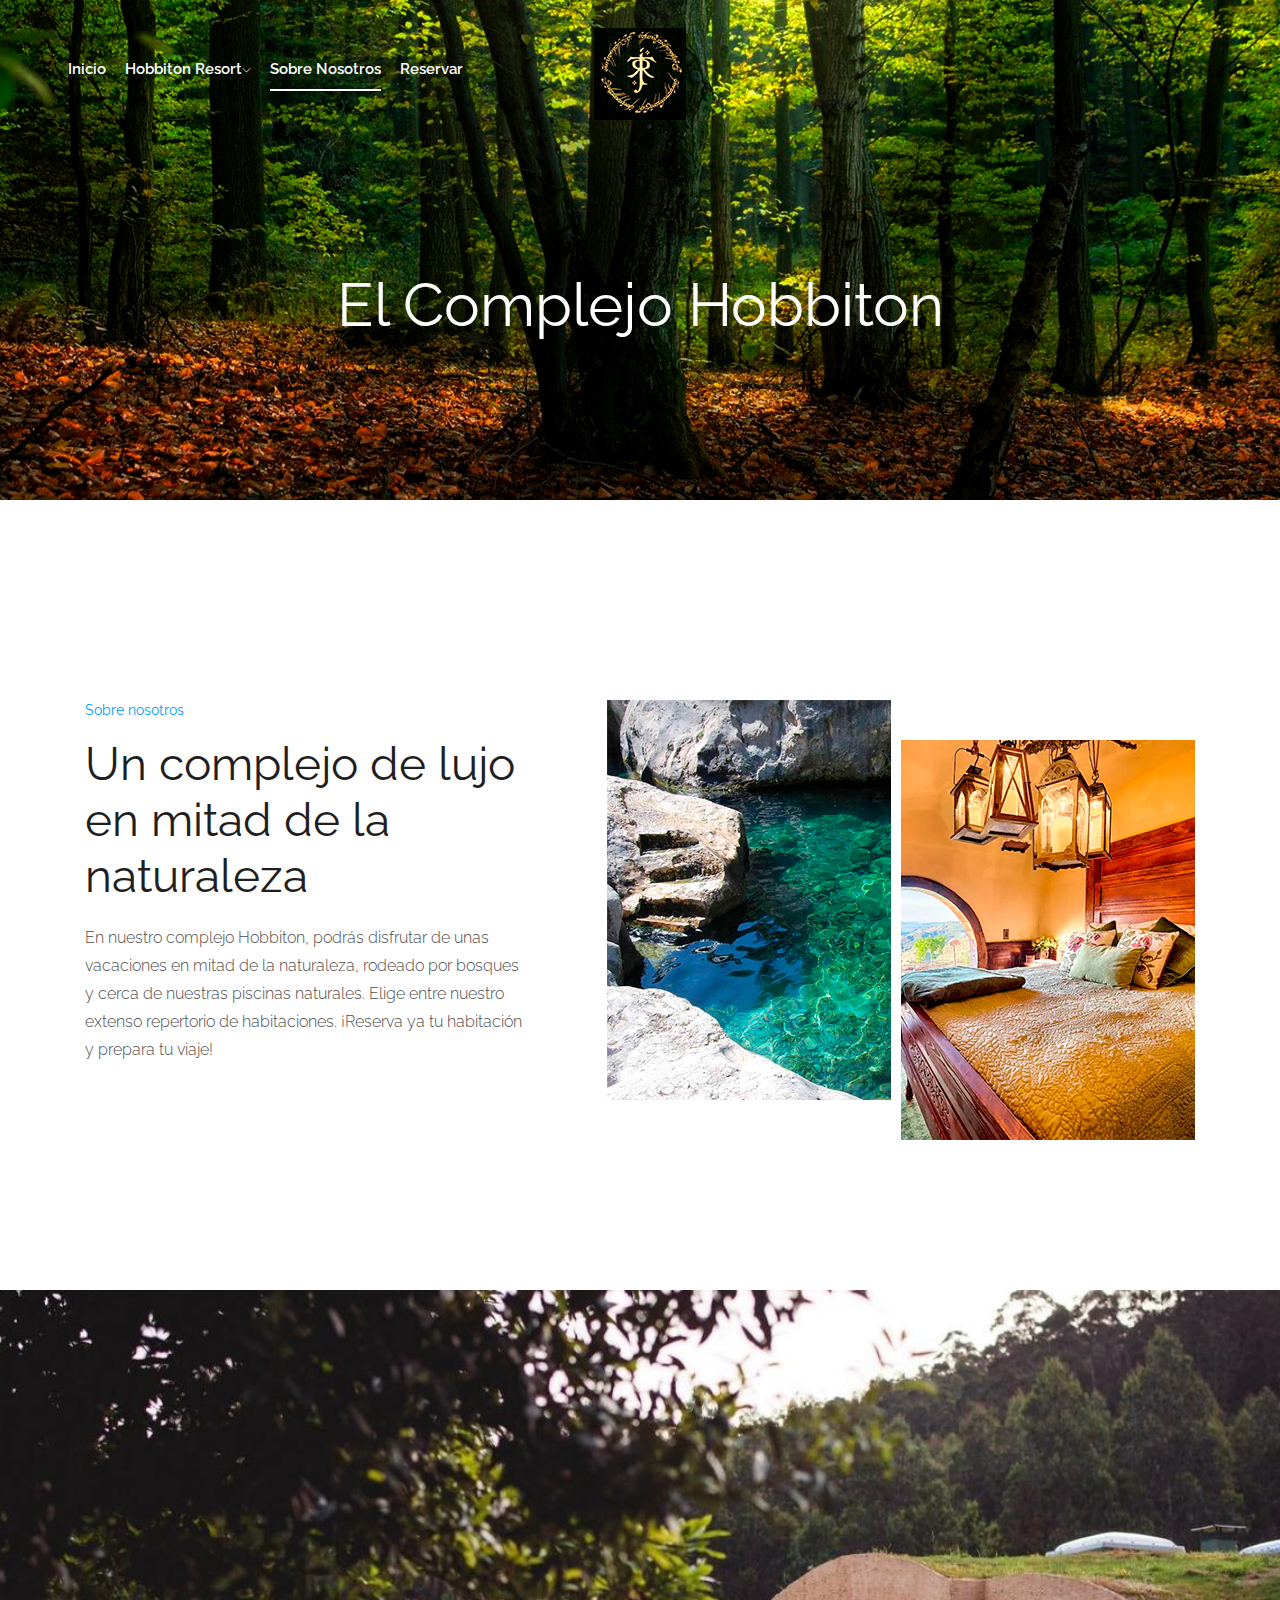
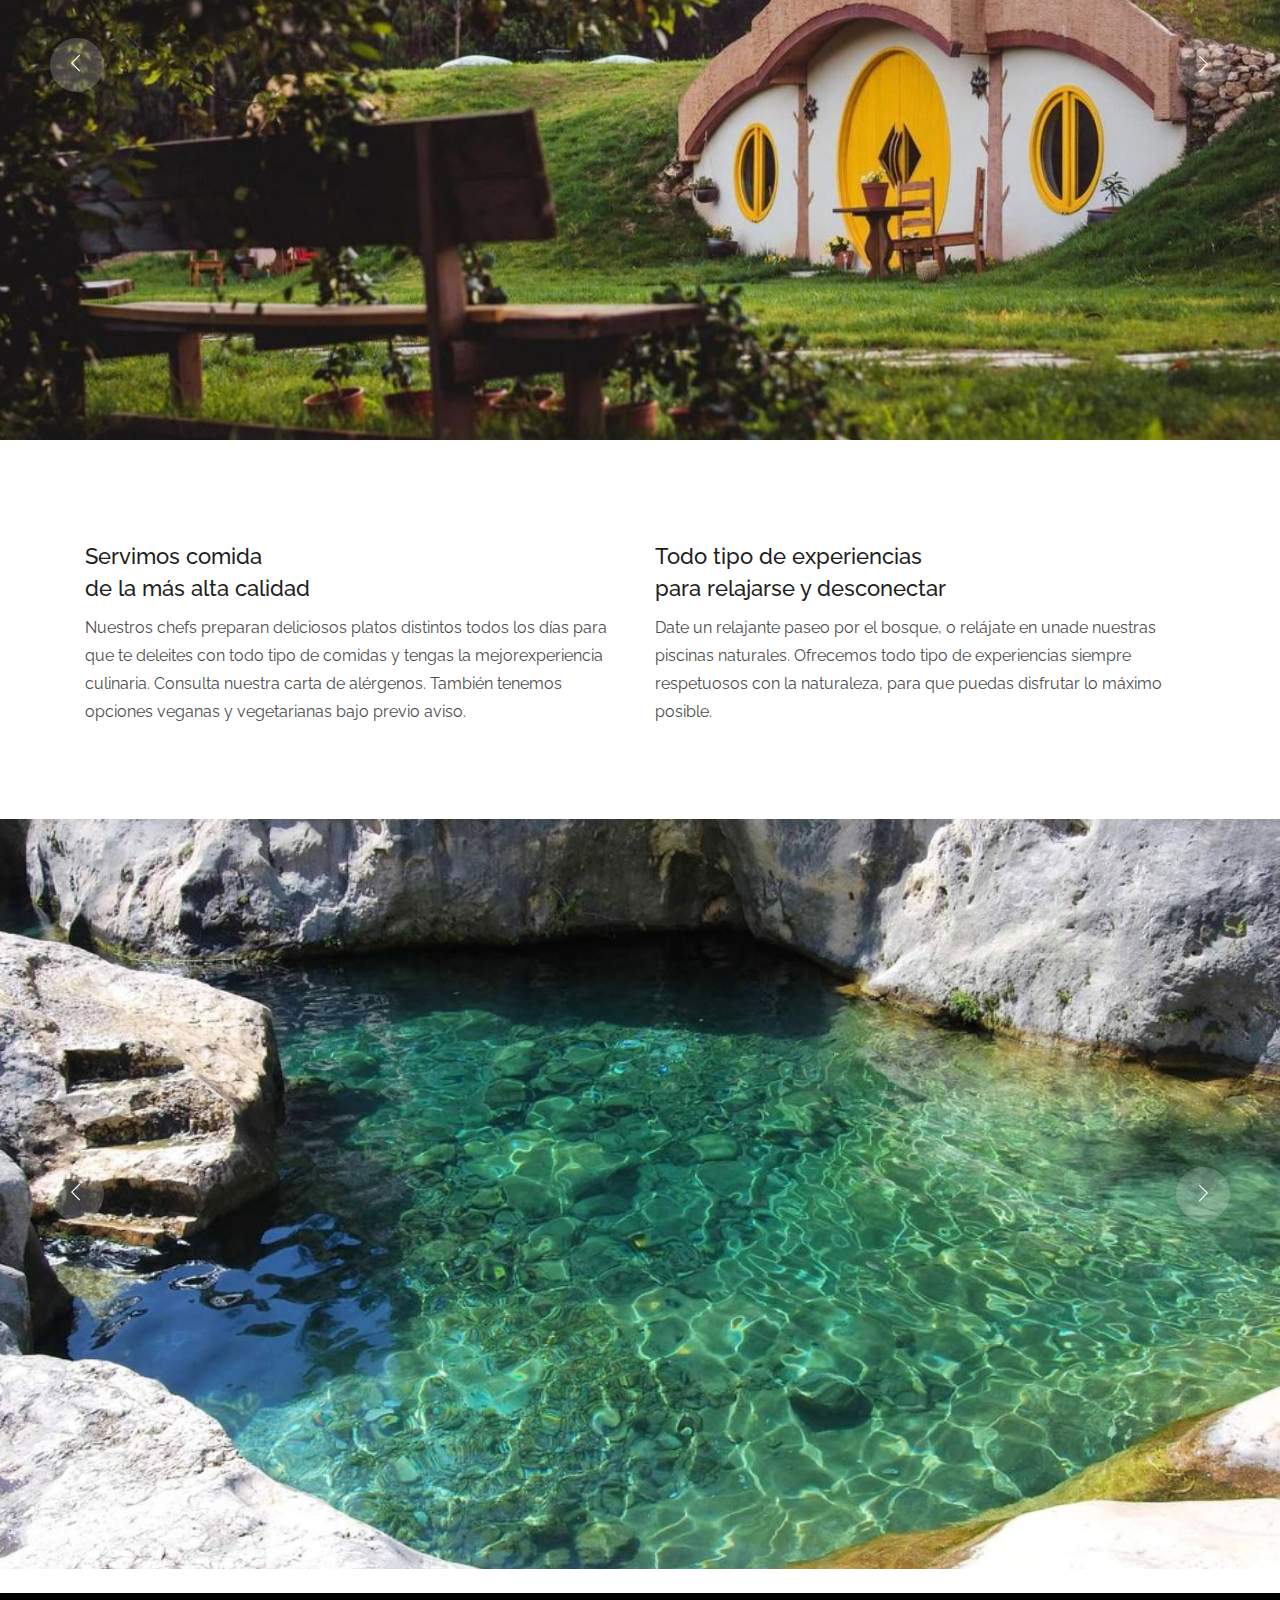
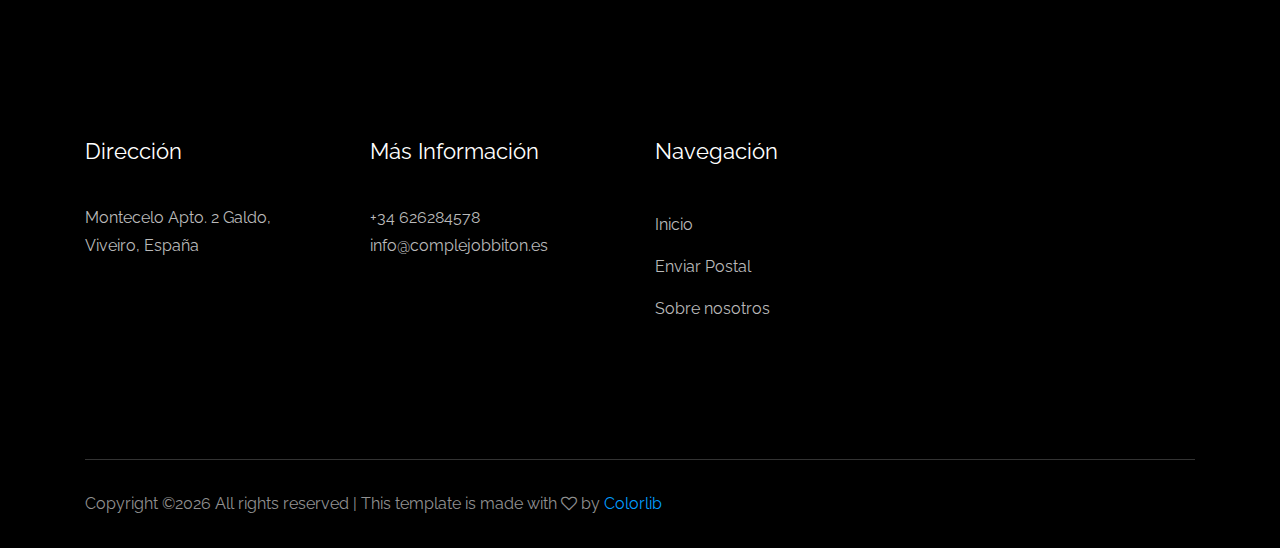
==== commit 0e453748: "Cambios en la accesibilidad v9" ====
--- a/about.html
+++ b/about.html
@@ -72,8 +72,8 @@
     </header>
     <!-- header-end -->
 <main>
-    <h1></h1>
-    <h2></h2>
+    <h1 style="display: none;">Parte principal de la página</h1>
+    <h2 style="display: none;">Parte secundaria de la página</h2>
     <!-- bradcam_area_start -->
     <div class="bradcam_area breadcam_bg">
         <h3>El Complejo Hobbiton</h3>
@@ -113,7 +113,7 @@
 
     <!-- about_info_area_start -->
     <div class="about_info_area">
-        <div class="about_active owl-carousel" role="navigation3">
+        <div class="about_active owl-carousel" aria-roledescription="Carrusel">
             <div class="single_slider about_bg_1"></div>
             <div class="single_slider about_bg_2"></div>
             <div class="single_slider about_bg_3"></div>
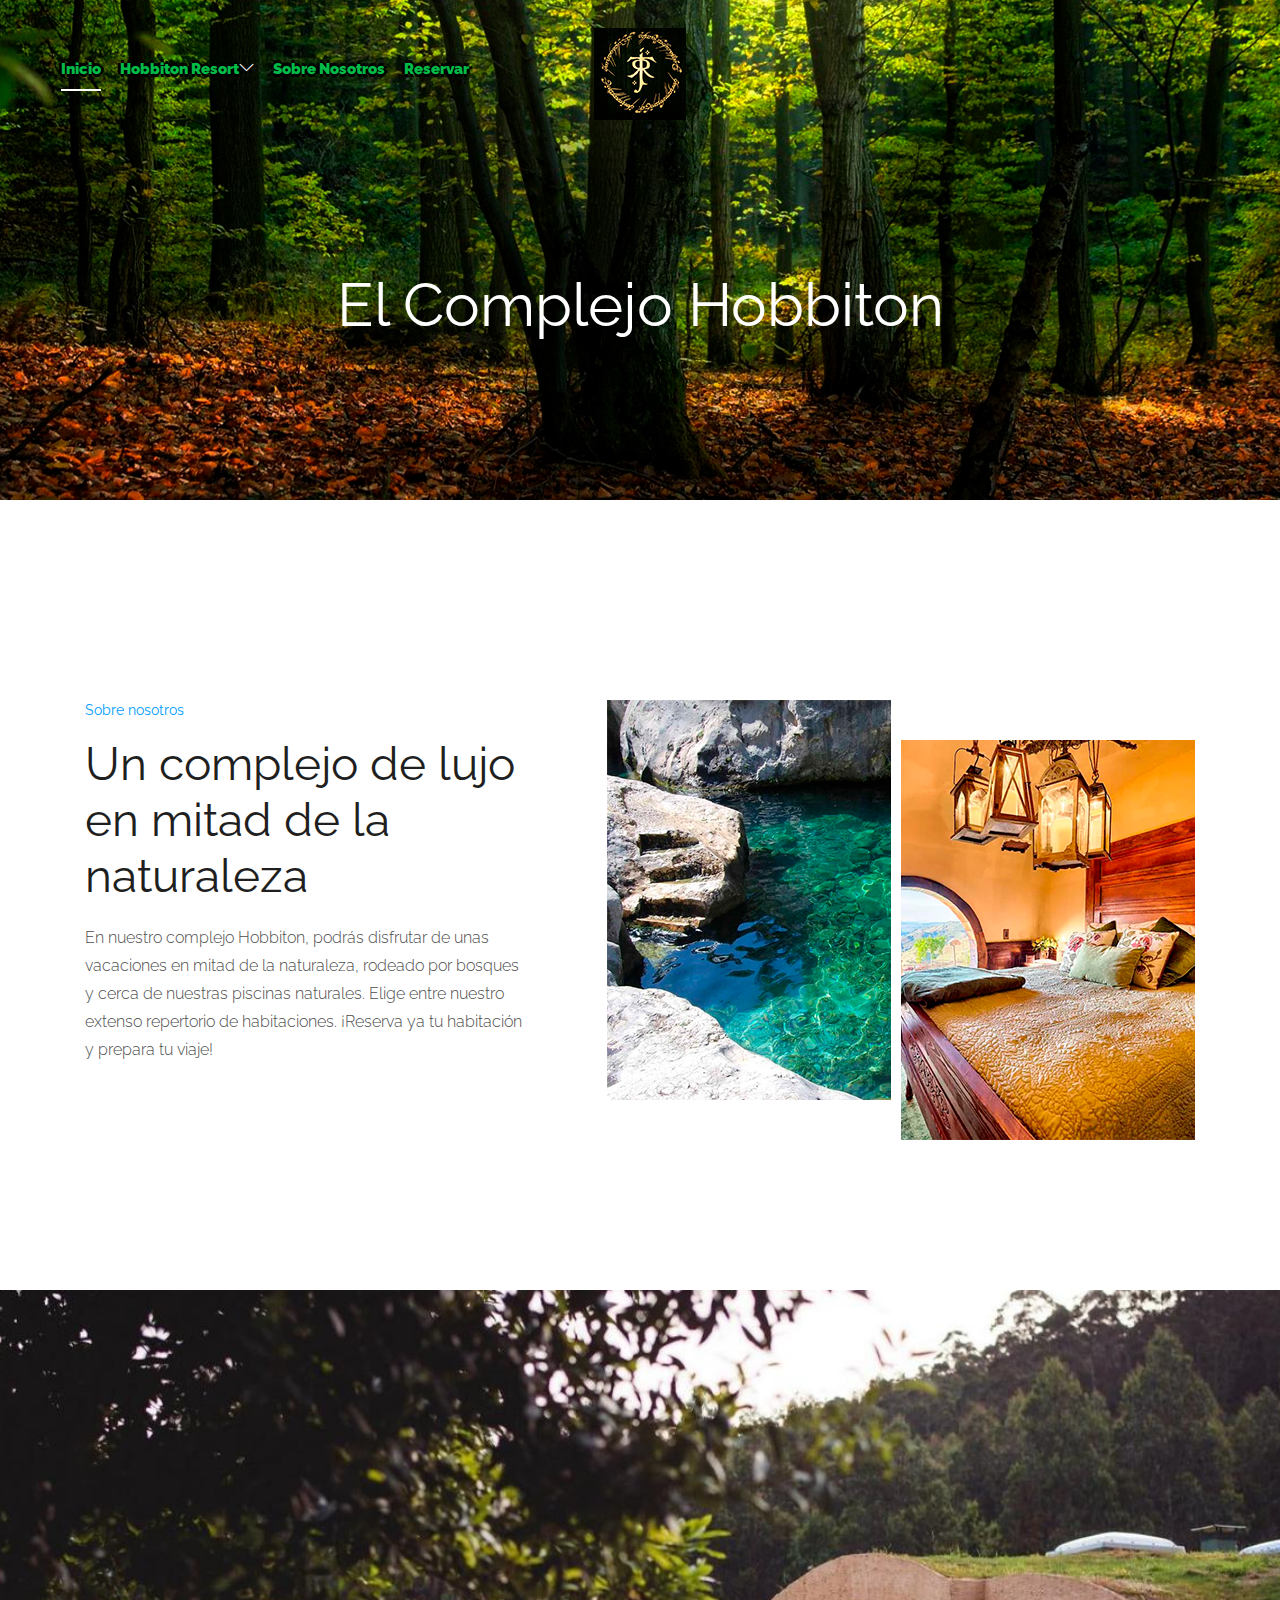
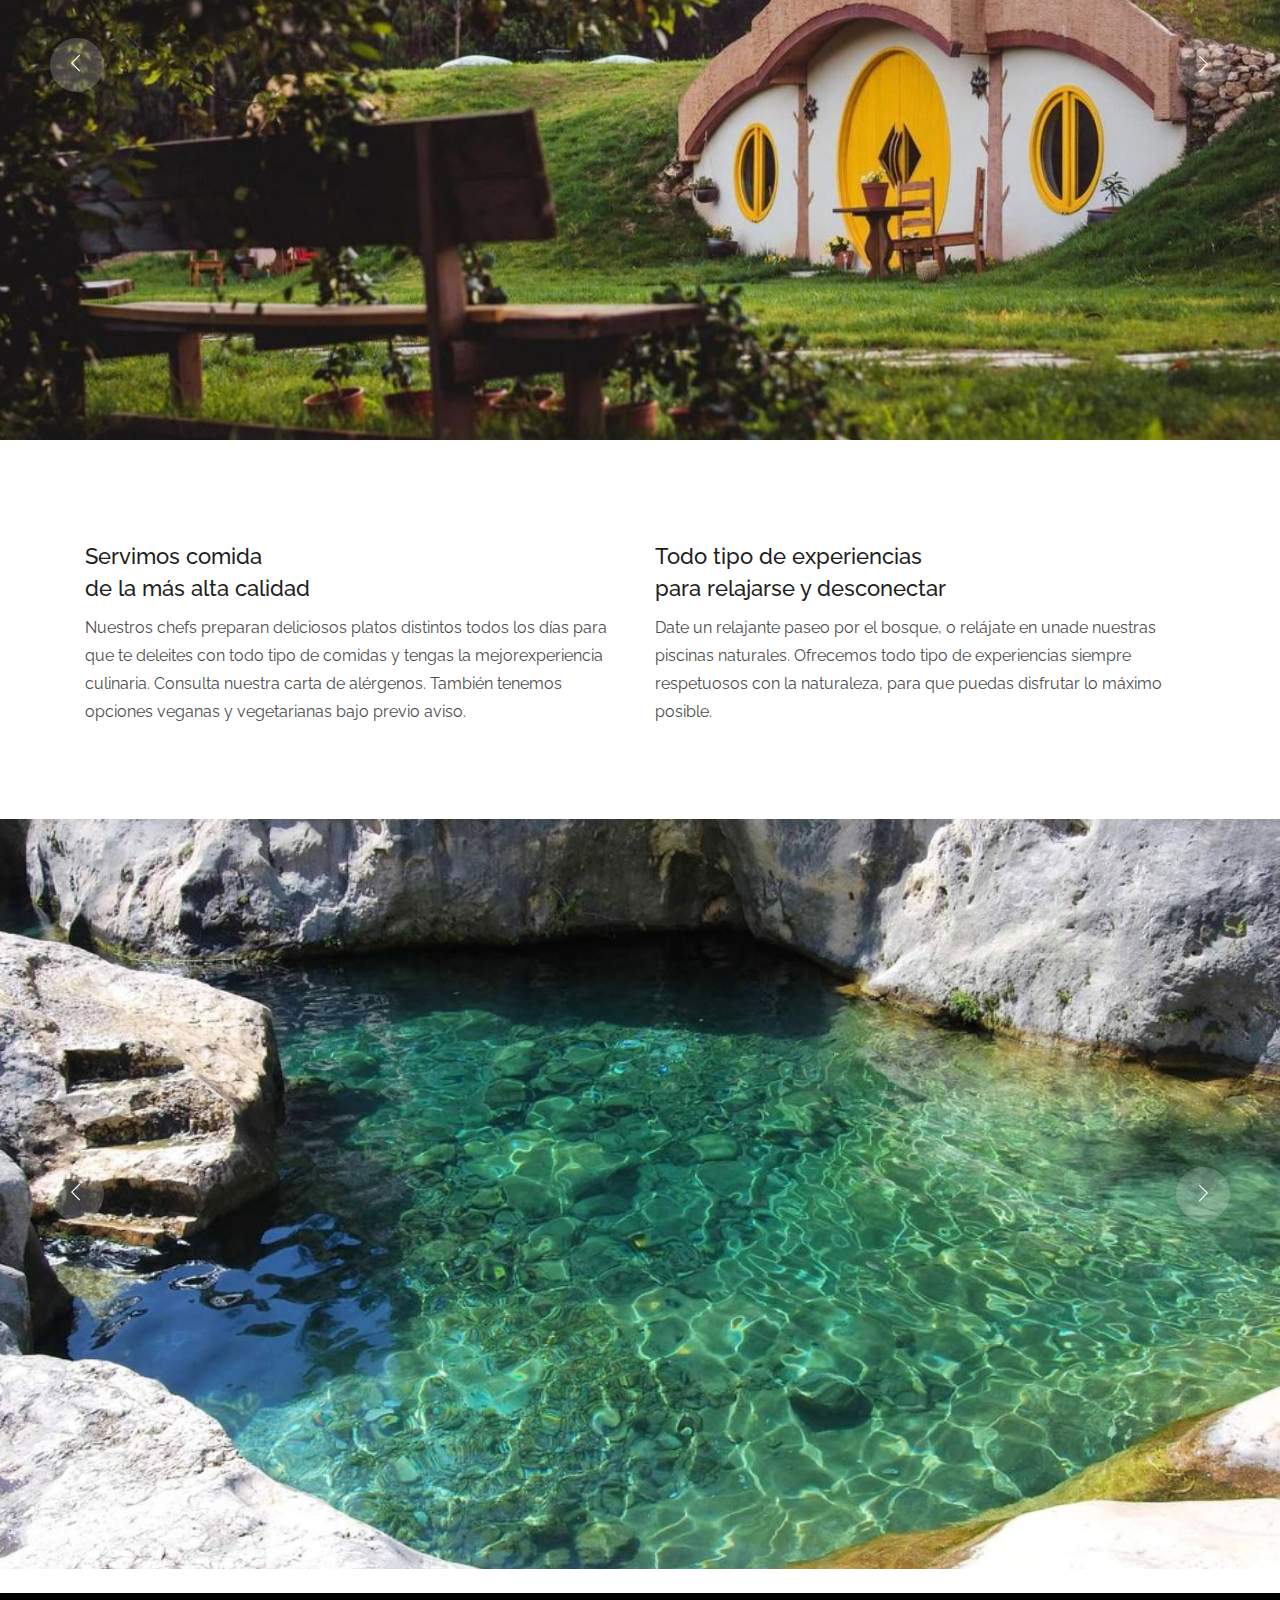
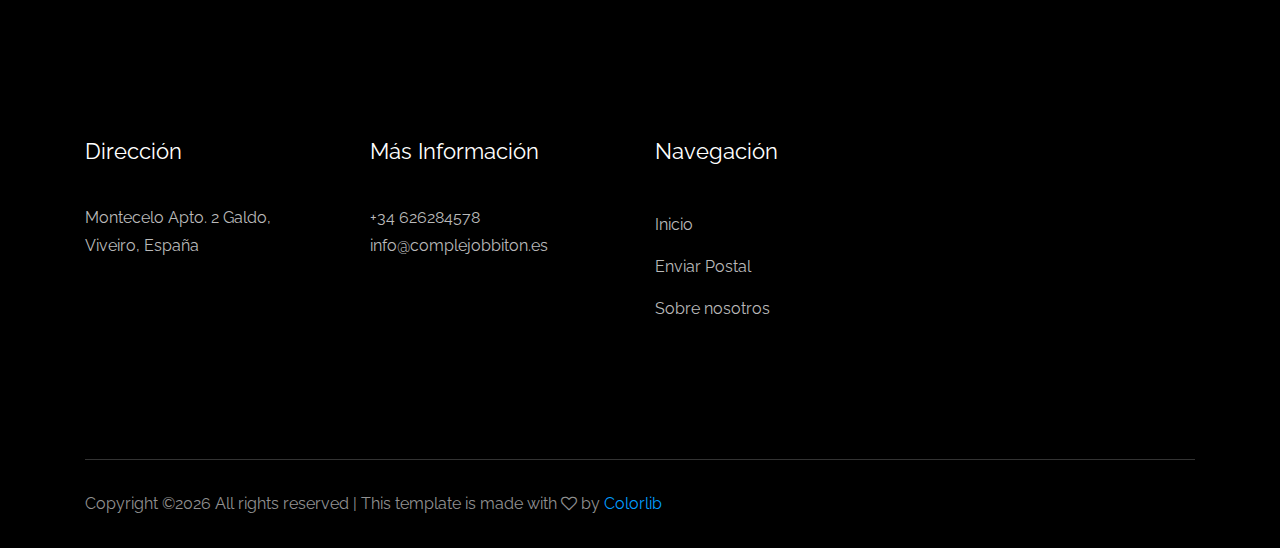
==== commit 020e072e: "Arreglados bugs" ====
--- a/about.html
+++ b/about.html
@@ -38,16 +38,16 @@
                             <div class="main-menu  d-none d-lg-block">
                                 <nav>
                                     <ul id="navigation">
-                                        <li><a href="index.html">Inicio</a></li>
-                                        <li><a href="#" title="Hobbiton Resort">Hobbiton Resort<i class="ti-angle-down"></i></a>
+                                        <li><a class="active" href="index.html"><b>Inicio</b></a></li>
+                                        <li><a href="#" title="Hobbiton Resort"><b>Hobbiton Resort</b><em class="ti-angle-down"></em></a>
                                             <ul class="submenu">
                                                 <li><a href="habitaciones.html">Habitaciones</a></li>
                                                 <li><a href="actividades.html">Actividades</a></li>
                                                 <li><a href="postal.html">Enviar postal</a></li>
                                             </ul>
                                         </li>
-                                        <li><a class="active" href="about.html">Sobre nosotros</a></li>
-                                        <li><a href="reservar.html">Reservar</a>
+                                        <li><a href="about.html"><b>Sobre nosotros</b></a></li>
+                                        <li><a href="reservar.html"><b>Reservar</b></a>
                                         
                                     </ul>
                                 </nav>
--- a/css/style.css
+++ b/css/style.css
@@ -2171,7 +2171,9 @@
 sub,
 u,
 del {
-    color: #ff5e13
+    color: #00bb48;
+    text-shadow: -3px 0 black, 0 3px black, 3px 0 black, 0 -3px black;
+    
 }
 
 h1 {
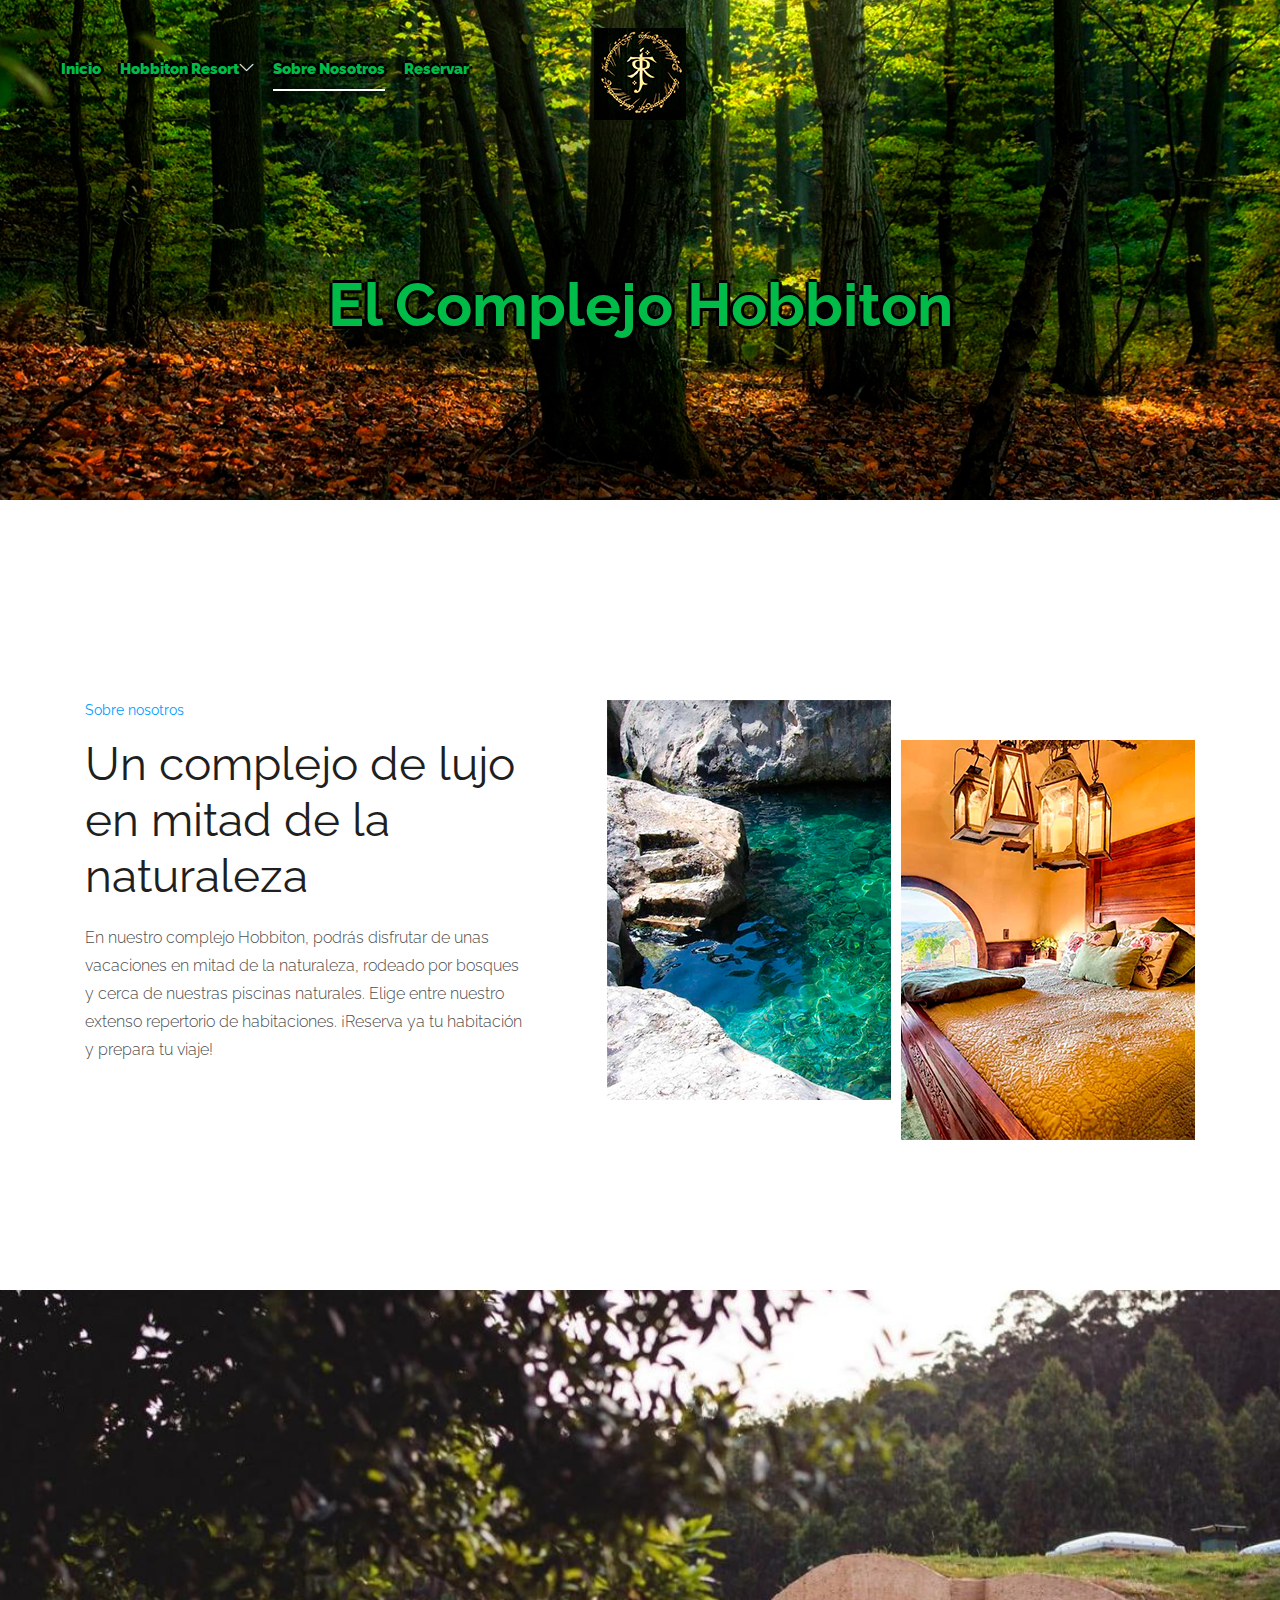
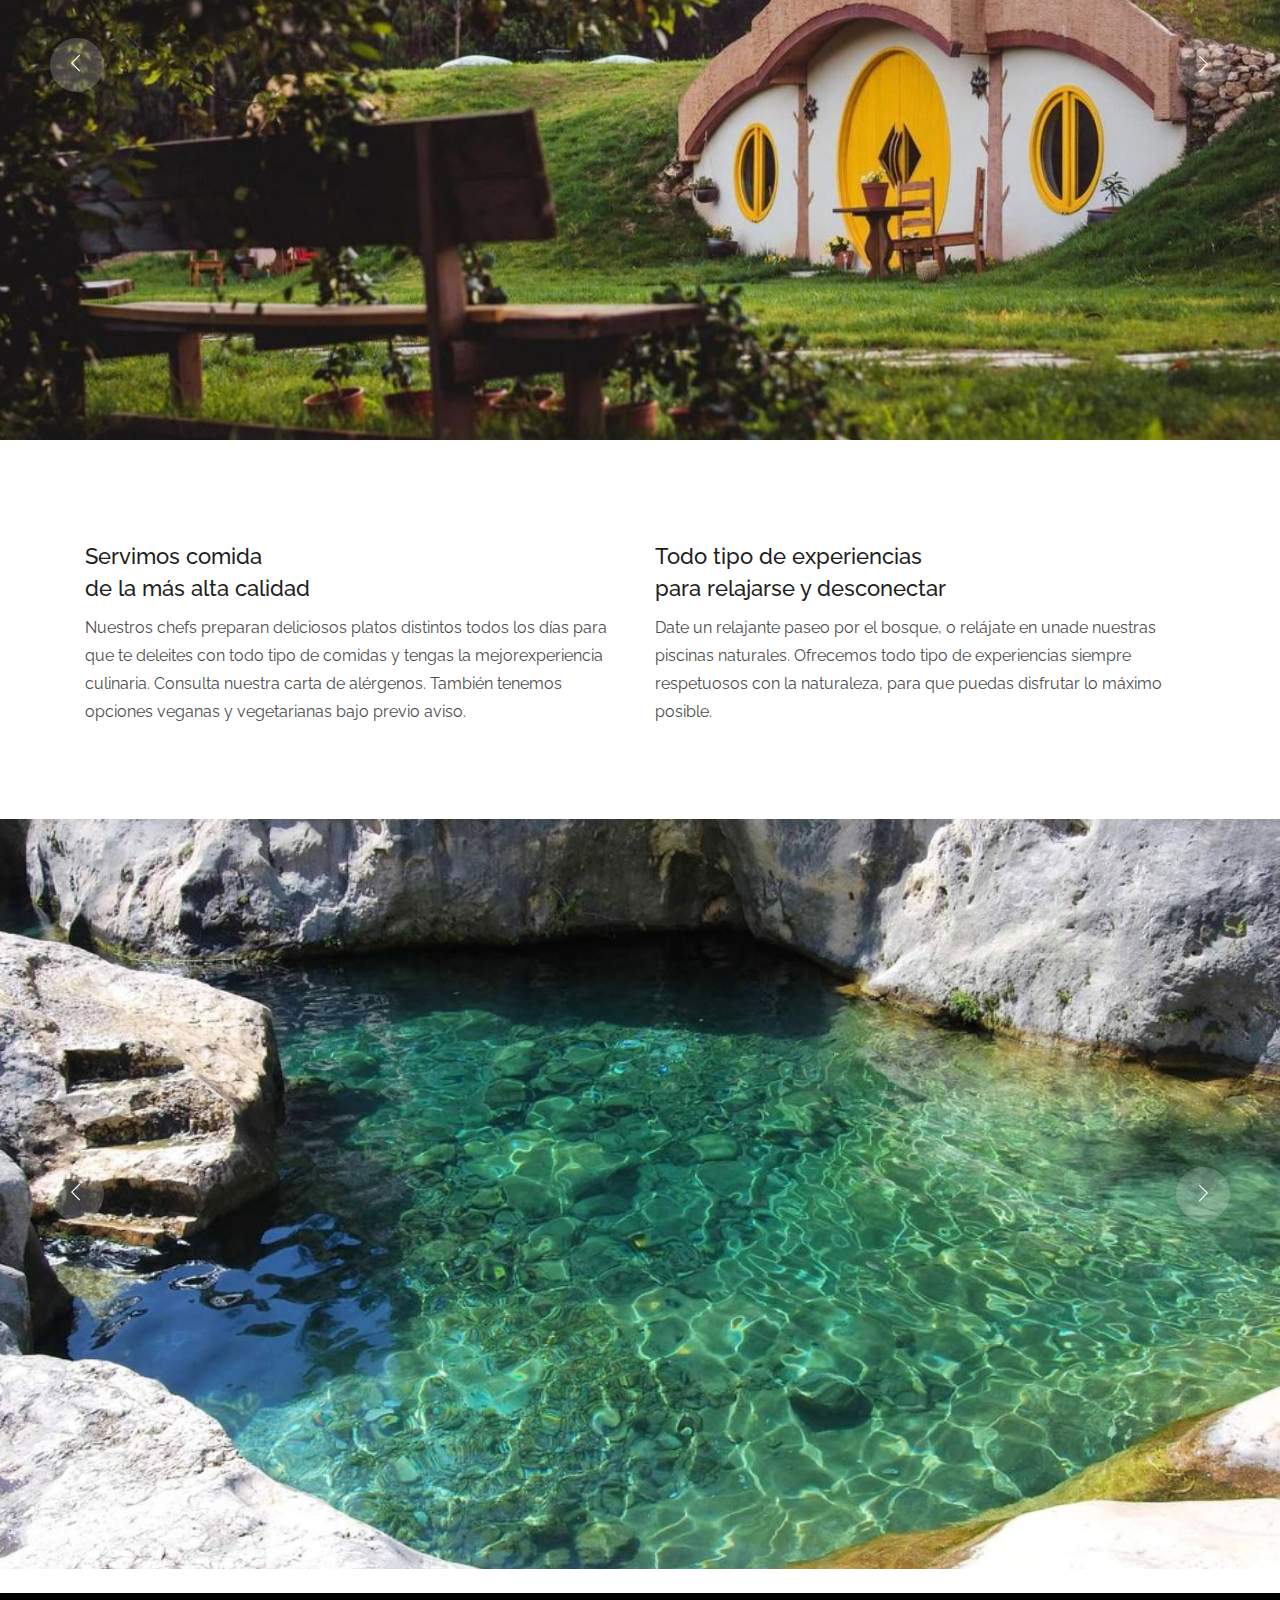
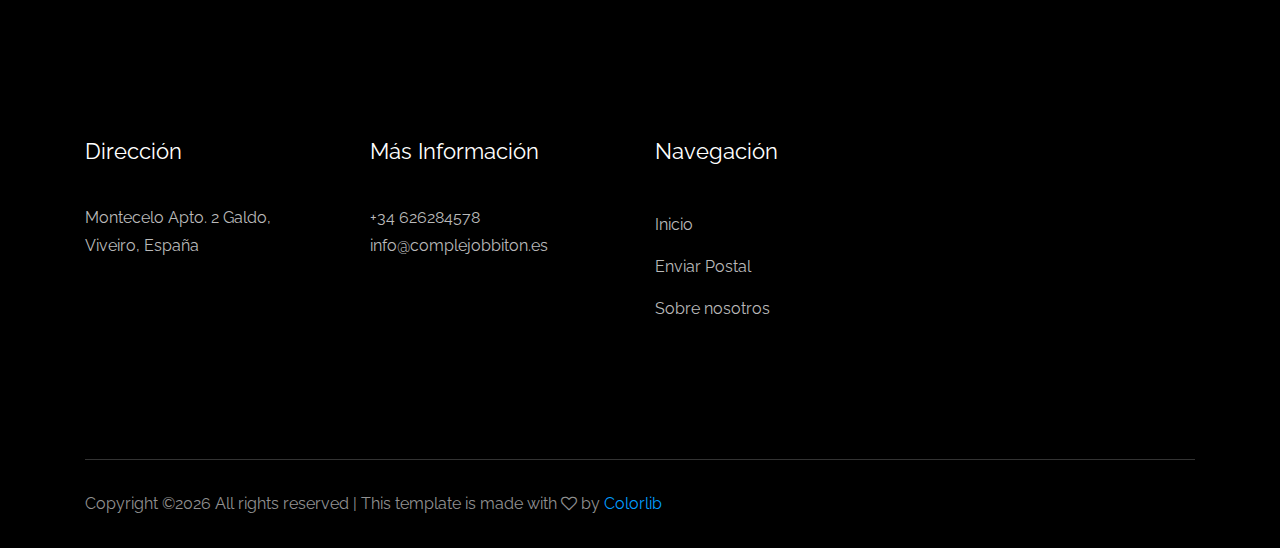
==== commit baf6aa3b: "Cambios en la accesibilidad v11" ====
--- a/about.html
+++ b/about.html
@@ -38,7 +38,7 @@
                             <div class="main-menu  d-none d-lg-block">
                                 <nav>
                                     <ul id="navigation">
-                                        <li><a class="active" href="index.html"><b>Inicio</b></a></li>
+                                        <li><a href="index.html"><b>Inicio</b></a></li>
                                         <li><a href="#" title="Hobbiton Resort"><b>Hobbiton Resort</b><em class="ti-angle-down"></em></a>
                                             <ul class="submenu">
                                                 <li><a href="habitaciones.html">Habitaciones</a></li>
@@ -46,7 +46,7 @@
                                                 <li><a href="postal.html">Enviar postal</a></li>
                                             </ul>
                                         </li>
-                                        <li><a href="about.html"><b>Sobre nosotros</b></a></li>
+                                        <li><a class="active" href="about.html"><b>Sobre nosotros</b></a></li>
                                         <li><a href="reservar.html"><b>Reservar</b></a>
                                         
                                     </ul>
@@ -76,7 +76,7 @@
     <h2 style="display: none;">Parte secundaria de la página</h2>
     <!-- bradcam_area_start -->
     <div class="bradcam_area breadcam_bg">
-        <h3>El Complejo Hobbiton</h3>
+        <h3><b>El Complejo Hobbiton</b></h3>
     </div>
     <!-- bradcam_area_end -->
 
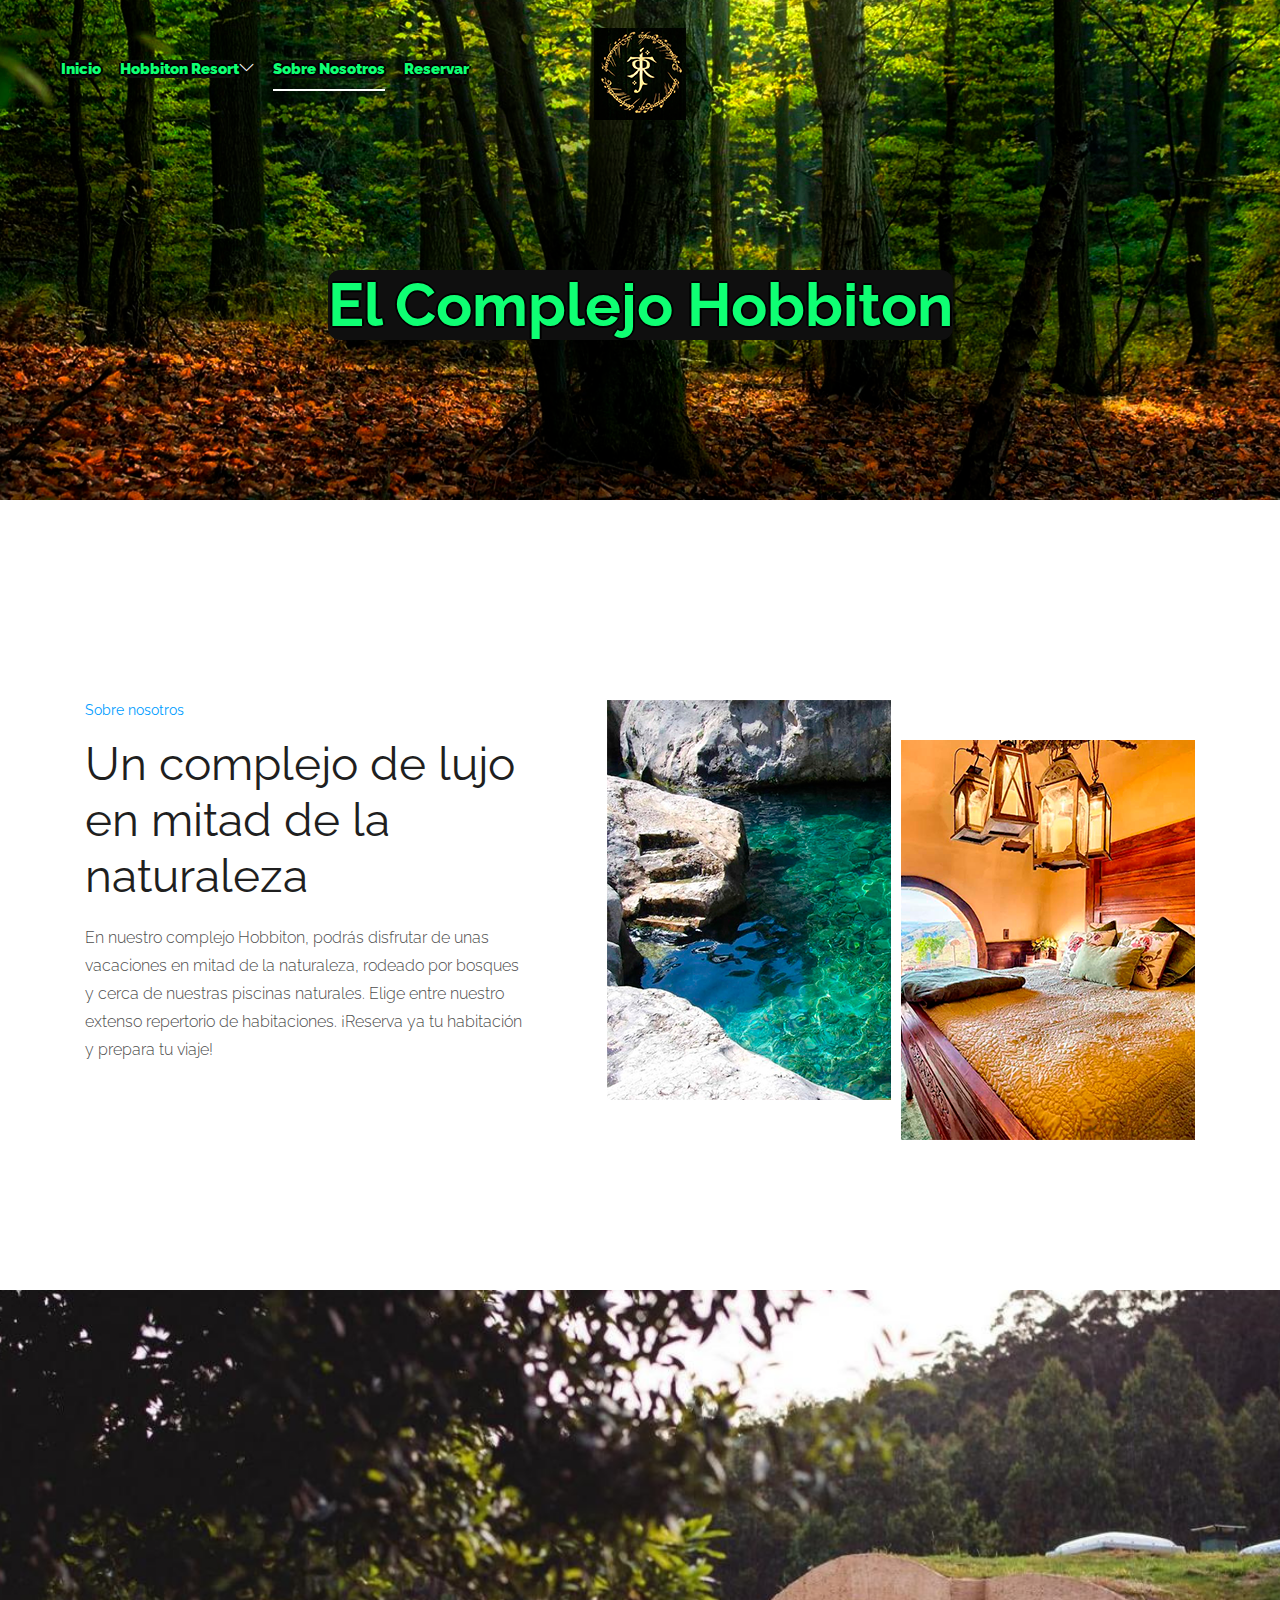
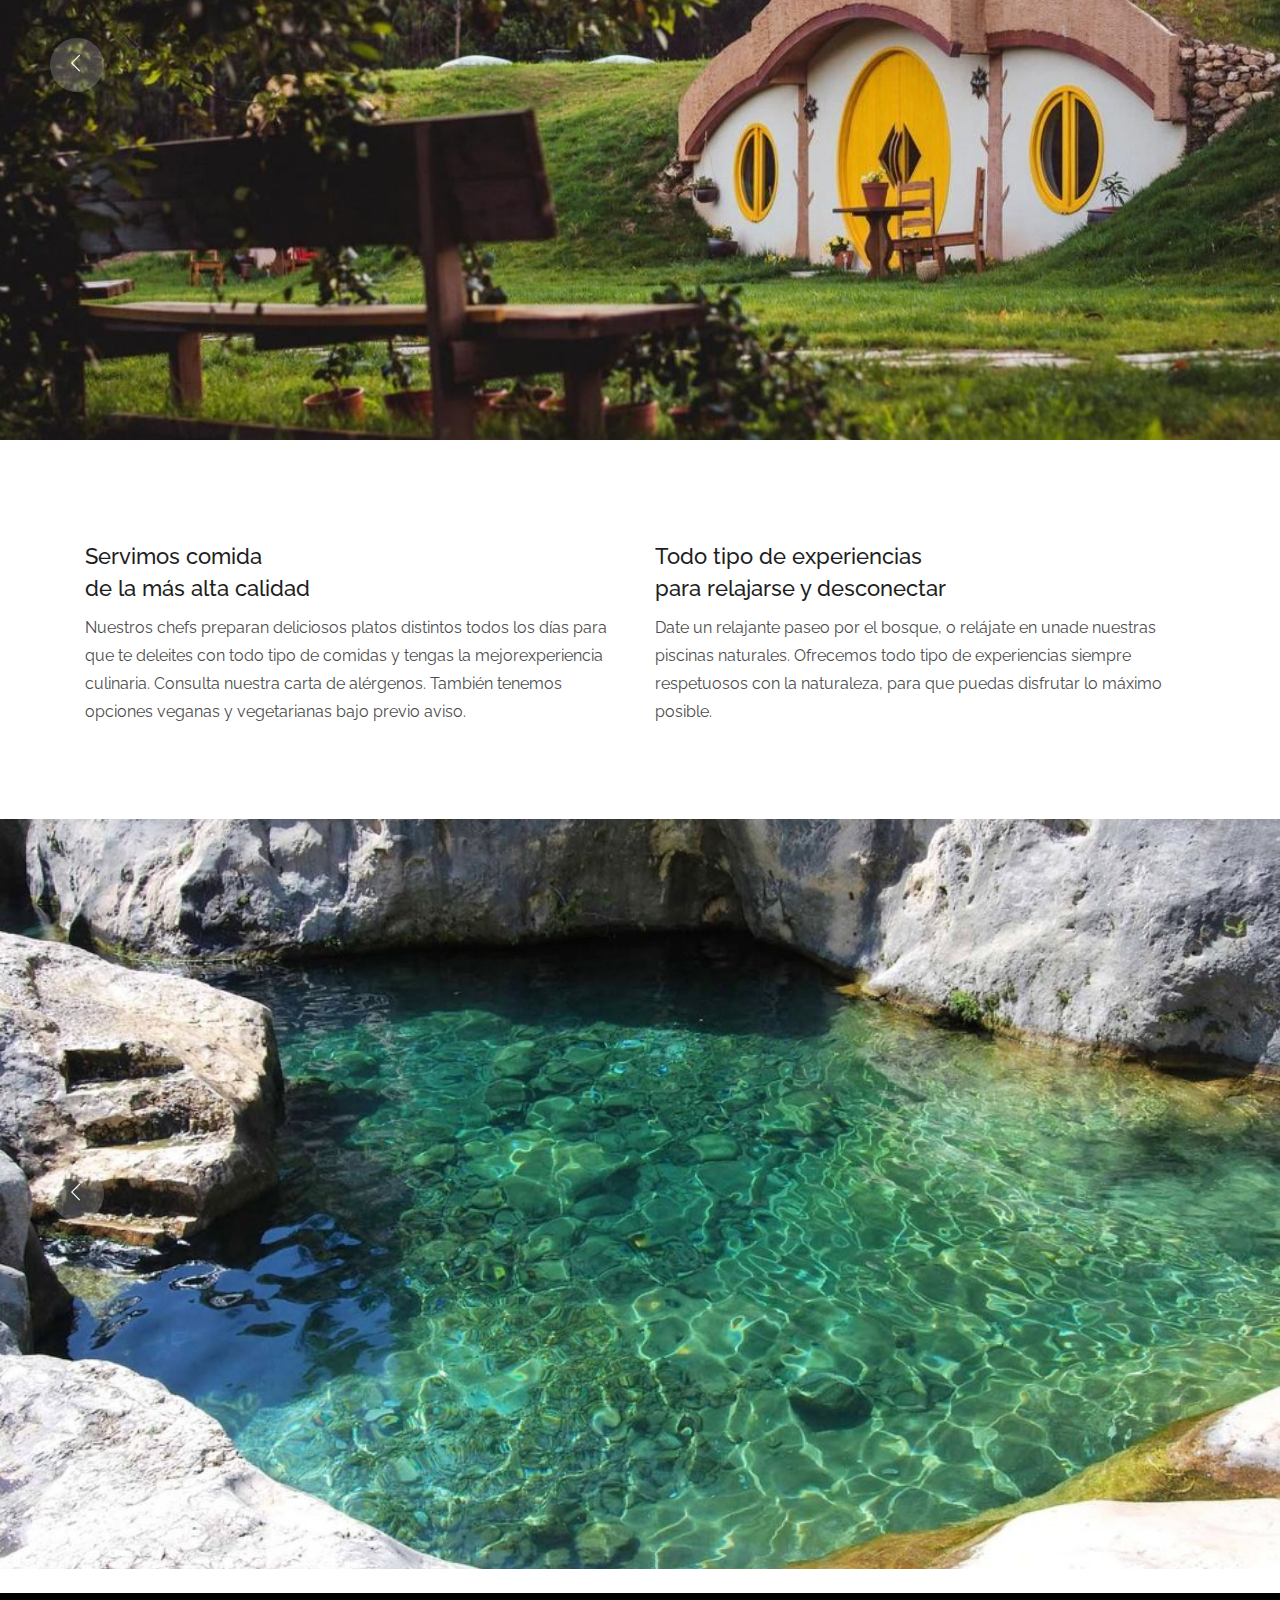
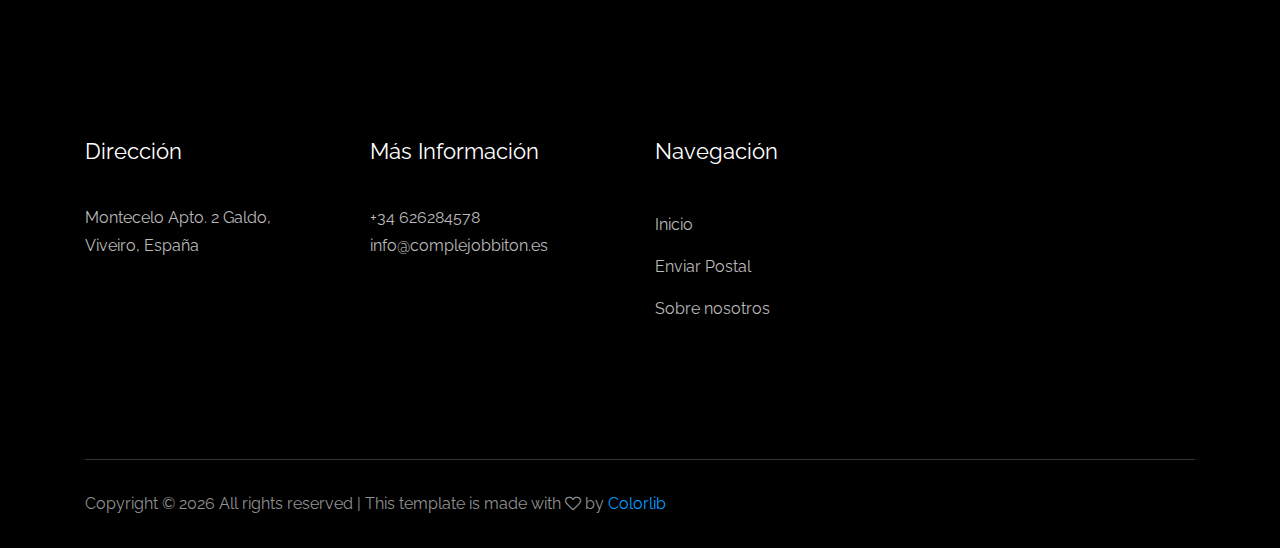
==== commit 313559a2: "Cambios en la accesibilidad" ====
--- a/about.html
+++ b/about.html
@@ -39,7 +39,8 @@
                                 <nav>
                                     <ul id="navigation">
                                         <li><a href="index.html"><b>Inicio</b></a></li>
-                                        <li><a href="#" title="Hobbiton Resort"><b>Hobbiton Resort</b><em class="ti-angle-down"></em></a>
+                                        <li><a href="#" title="Hobbiton Resort"><b>Hobbiton Resort</b><em
+                                                    class="ti-angle-down"></em></a>
                                             <ul class="submenu">
                                                 <li><a href="habitaciones.html">Habitaciones</a></li>
                                                 <li><a href="actividades.html">Actividades</a></li>
@@ -48,7 +49,7 @@
                                         </li>
                                         <li><a class="active" href="about.html"><b>Sobre nosotros</b></a></li>
                                         <li><a href="reservar.html"><b>Reservar</b></a>
-                                        
+
                                     </ul>
                                 </nav>
                             </div>
@@ -71,95 +72,102 @@
         </div>
     </header>
     <!-- header-end -->
-<main>
-    <h1 style="display: none;">Parte principal de la página</h1>
-    <h2 style="display: none;">Parte secundaria de la página</h2>
-    <!-- bradcam_area_start -->
-    <div class="bradcam_area breadcam_bg">
-        <h3><b>El Complejo Hobbiton</b></h3>
-    </div>
-    <!-- bradcam_area_end -->
-
-    <!-- about_area_start -->
-    <div class="about_area">
-        <div class="container">
-            <div class="row">
-                <div class="col-xl-5 col-lg-5">
-                    <div class="about_info">
-                        <div class="section_title mb-20px">
-                            <span>Sobre nosotros</span>
-                            <h3>Un complejo de lujo <br>
+    <main>
+        <h1 style="display: none;">Parte principal de la página</h1>
+        <h2 style="display: none;">Parte secundaria de la página</h2>
+        <!-- bradcam_area_start -->
+        <div class="bradcam_area breadcam_bg">
+            <h3><b>El Complejo Hobbiton</b></h3>
+        </div>
+        <!-- bradcam_area_end -->
+
+        <!-- about_area_start -->
+        <div class="about_area">
+            <div class="container">
+                <div class="row">
+                    <div class="col-xl-5 col-lg-5">
+                        <div class="about_info">
+                            <div class="section_title mb-20px">
+                                <span>Sobre nosotros</span>
+                                <h3>Un complejo de lujo <br>
                                     en mitad de la naturaleza</h3>
-                        </div>
-                        <p>En nuestro complejo Hobbiton, podrás disfrutar de unas vacaciones en mitad de la naturaleza, rodeado por bosques y cerca de nuestras piscinas naturales. Elige entre nuestro extenso repertorio de habitaciones.
-                            ¡Reserva ya tu habitación y prepara tu viaje!
-                        </p>
-                    </div>
-                </div>
-                <div class="col-xl-7 col-lg-7">
-                    <div class="about_thumb d-flex">
-                        <div class="img_1">
-                            <img src="img/about/about_1.png" alt="">
-                        </div>
-                        <div class="img_2">
-                            <img src="img/about/about_2.png" alt="">
-                        </div>
-                    </div>
-                </div>
-            </div>
-        </div>
-    </div>
-    <!-- about_area_end -->
-
-    <!-- about_info_area_start -->
-    <div class="about_info_area">
-        <div class="about_active owl-carousel" aria-roledescription="Carrusel">
-            <div class="single_slider about_bg_1"></div>
-            <div class="single_slider about_bg_2"></div>
-            <div class="single_slider about_bg_3"></div>
-            <div class="single_slider about_bg_4"></div>
-        </div>
-    </div>
-    <!-- about_info_area_start -->
-
-    <!-- about_main_info_start -->
-    <div class="about_main_info">
-        <div class="container">
-            <div class="row">
-                <div class="col-xl-6 col-md-6">
-                    <div class="single_about_info">
-                        <h3>Servimos comida <br>
-                            de la más alta calidad</h3>
-                            <p>Nuestros chefs preparan deliciosos platos distintos todos los días <br> para que te deleites con todo tipo de comidas y tengas la mejor<br>experiencia culinaria. Consulta nuestra carta de alérgenos. También tenemos opciones veganas y vegetarianas bajo previo aviso.
+                            </div>
+                            <p>En nuestro complejo Hobbiton, podrás disfrutar de unas vacaciones en mitad de la
+                                naturaleza, rodeado por bosques y cerca de nuestras piscinas naturales. Elige entre
+                                nuestro extenso repertorio de habitaciones.
+                                ¡Reserva ya tu habitación y prepara tu viaje!
                             </p>
-                    </div>
-                </div>
-                <div class="col-xl-6 col-md-6">
-                    <div class="single_about_info">
-                        <h3>Todo tipo de experiencias <br>
-                            para relajarse y desconectar</h3>
-                            <p>Date un relajante paseo por el bosque, o relájate en una<br>de nuestras piscinas naturales. Ofrecemos todo tipo de<br> experiencias siempre respetuosos con la naturaleza, para<br>  que puedas disfrutar lo máximo posible.
+                        </div>
+                    </div>
+                    <div class="col-xl-7 col-lg-7">
+                        <div class="about_thumb d-flex">
+                            <div class="img_1">
+                                <img src="img/about/about_1.png" alt="">
+                            </div>
+                            <div class="img_2">
+                                <img src="img/about/about_2.png" alt="">
+                            </div>
+                        </div>
+                    </div>
+                </div>
+            </div>
+        </div>
+        <!-- about_area_end -->
+
+        <!-- about_info_area_start -->
+        <div class="about_info_area">
+            <div class="about_active owl-carousel" aria-roledescription="Carrusel">
+                <div class="single_slider about_bg_1"></div>
+                <div class="single_slider about_bg_2"></div>
+                <div class="single_slider about_bg_3"></div>
+                <div class="single_slider about_bg_4"></div>
+            </div>
+        </div>
+        <!-- about_info_area_start -->
+
+        <!-- about_main_info_start -->
+        <div class="about_main_info">
+            <div class="container">
+                <div class="row">
+                    <div class="col-xl-6 col-md-6">
+                        <div class="single_about_info">
+                            <h3>Servimos comida <br>
+                                de la más alta calidad</h3>
+                            <p>Nuestros chefs preparan deliciosos platos distintos todos los días <br> para que te
+                                deleites con todo tipo de comidas y tengas la mejor<br>experiencia culinaria. Consulta
+                                nuestra carta de alérgenos. También tenemos opciones veganas y vegetarianas bajo previo
+                                aviso.
                             </p>
-                    </div>
-                </div>
-            </div>
-        </div>
-    </div>
-    <!-- about_main_info_end -->
-
-    <!-- slider2 -->
-    <div class="about_info_area">
-        <div class="about_active owl-carousel">
-            <div class="single_slider about_slider2_1"></div>
-            <div class="single_slider about_slider2_2"></div>
-            <div class="single_slider about_slider2_3"></div>
-            <div class="single_slider about_slider2_4"></div>
-        </div>
-    </div>
-    <br>
-    <!-- slider2 -->
-
-</main>
+                        </div>
+                    </div>
+                    <div class="col-xl-6 col-md-6">
+                        <div class="single_about_info">
+                            <h3>Todo tipo de experiencias <br>
+                                para relajarse y desconectar</h3>
+                            <p>Date un relajante paseo por el bosque, o relájate en una<br>de nuestras piscinas
+                                naturales. Ofrecemos todo tipo de<br> experiencias siempre respetuosos con la
+                                naturaleza, para<br> que puedas disfrutar lo máximo posible.
+                            </p>
+                        </div>
+                    </div>
+                </div>
+            </div>
+        </div>
+        <!-- about_main_info_end -->
+
+        <!-- slider2 -->
+        <div class="about_info_area">
+            <div class="about_active owl-carousel">
+                <div class="single_slider about_slider2_1"></div>
+                <div class="single_slider about_slider2_2"></div>
+                <div class="single_slider about_slider2_3"></div>
+                <div class="single_slider about_slider2_4"></div>
+            </div>
+        </div>
+        <br>
+        <!-- slider2 -->
+
+    </main>
     <!-- footer -->
     <footer class="footer">
         <div class="footer_top">
@@ -209,8 +217,11 @@
                     <div class="col-xl-8 col-md-7 col-lg-9">
                         <p class="copy_right">
                             <!-- Link back to Colorlib can't be removed. Template is licensed under CC BY 3.0. -->
-Copyright &copy;<script>document.write(new Date().getFullYear());</script> All rights reserved | This template is made with <i class="fa fa-heart-o" aria-hidden="true"></i> by <a href="https://colorlib.com" target="_blank" title="Copyright">Colorlib</a>
-<!-- Link back to Colorlib can't be removed. Template is licensed under CC BY 3.0. -->
+                            Copyright &copy;
+                            <script>document.write(new Date().getFullYear());</script> All rights reserved | This
+                            template is made with <i class="fa fa-heart-o" aria-hidden="true"></i> by <a
+                                href="https://colorlib.com" target="_blank" title="Copyright">Colorlib</a>
+                            <!-- Link back to Colorlib can't be removed. Template is licensed under CC BY 3.0. -->
                     </div>
                     <div class="col-xl-4 col-md-5 col-lg-3">
                     </div>
@@ -221,45 +232,37 @@
     <!-- footer_end -->
 
     <!-- JS here -->
-    <script src="js/vendor/modernizr-3.5.0.min.js"></script>
-    <script src="js/vendor/jquery-1.12.4.min.js"></script>
-    <script src="js/popper.min.js"></script>
-    <script src="js/bootstrap.min.js"></script>
-    <script src="js/owl.carousel.min.js"></script>
-    <script src="js/isotope.pkgd.min.js"></script>
-    <script src="js/ajax-form.js"></script>
-    <script src="js/waypoints.min.js"></script>
-    <script src="js/jquery.counterup.min.js"></script>
-    <script src="js/imagesloaded.pkgd.min.js"></script>
-    <script src="js/scrollIt.js"></script>
-    <script src="js/jquery.scrollUp.min.js"></script>
-    <script src="js/wow.min.js"></script>
-    <script src="js/nice-select.min.js"></script>
-    <script src="js/jquery.slicknav.min.js"></script>
-    <script src="js/jquery.magnific-popup.min.js"></script>
-    <script src="js/plugins.js"></script>
-    <script src="js/gijgo.min.js"></script>
-
-    <!--contact js-->
-    <script src="js/contact.js"></script>
-    <script src="js/jquery.ajaxchimp.min.js"></script>
-    <script src="js/jquery.form.js"></script>
-    <script src="js/jquery.validate.min.js"></script>
-    <script src="js/mail-script.js"></script>
-
-    <script src="js/main.js"></script>
+    <script src="/js/vendor/modernizr-3.5.0.min.js"></script>
+    <script src="/js/vendor/jquery-1.12.4.min.js"></script>
+    <script src="/js/bootstrap.min.js"></script>
+    <script src="/js/owl.carousel.min.js"></script>
+    <script src="/js/isotope.pkgd.min.js"></script>
+    <script src="/js/waypoints.min.js"></script>
+    <script src="/js/jquery.counterup.min.js"></script>
+    <script src="/js/imagesloaded.pkgd.min.js"></script>
+    <script src="/js/scrollIt.js"></script>
+    <script src="/js/jquery.scrollUp.min.js"></script>
+    <script src="/js/wow.min.js"></script>
+    <script src="/js/nice-select.min.js"></script>
+    <script src="/js/jquery.slicknav.min.js"></script>
+    <script src="/js/jquery.magnific-popup.min.js"></script>
+    <script src="/js/plugins.js"></script>
+    <script src="/js/gijgo.min.js"></script>
+
+
+    <script src="/js/main.js"></script>
     <script>
         $('#datepicker').datepicker({
             iconsLibrary: 'fontawesome',
             icons: {
-             rightIcon: '<span class="fa fa-caret-down"></span>'
-         }
+                rightIcon: '<span class="fa fa-caret-down"></span>'
+            }
         });
         $('#datepicker2').datepicker({
             iconsLibrary: 'fontawesome',
             icons: {
-             rightIcon: '<span class="fa fa-caret-down"></span>'
-         }
+                rightIcon: '<span class="fa fa-caret-down"></span>'
+            }
 
         });
     </script>
--- a/css/style.css
+++ b/css/style.css
@@ -39,7 +39,6 @@
 .button:focus,
 button:focus {
     text-decoration: none;
-    outline: none
 }
 
 a:focus {
@@ -58,7 +57,6 @@
 a,
 button {
     color: #1F1F1F;
-    outline: medium none
 }
 
 h1,
@@ -299,9 +297,6 @@
     border: 1px solid #009DFF
 }
 
-.boxed-btn:focus {
-    outline: none
-}
 
 .boxed-btn.large-width {
     width: 220px
@@ -334,10 +329,6 @@
     border: 1px solid #009DFF
 }
 
-.boxed-btn3:focus {
-    outline: none
-}
-
 .boxed-btn3.large-width {
     width: 220px
 }
@@ -361,9 +352,7 @@
     color: #131313 !important
 }
 
-.boxed-btn2:focus {
-    outline: none
-}
+
 
 .line-button {
     color: #919191;
@@ -722,7 +711,7 @@
 
 .header-area .main-header-area .main-menu ul li a {
     color: #fff;
-    font-size: 16px;
+    font-size: 18px;
     text-transform: capitalize;
     font-weight: 600;
     display: inline-block;
@@ -890,19 +879,22 @@
 }
 
 .slider_bg_1 {
-    background-image: url(../img/banner/banner.png)
+    background-image: url(../img/banner/banner.png);
+
 }
 
 .slider_bg_2 {
-    background-image: url(../img/banner/banner2.png)
+    background-image: url(../img/banner/banner2.png);
+
 }
 
 .slider_bg_3 {
-    background-image: url(../img/banner/banner3.png)
+    background-image: url(../img/banner/banner3.png);
+
 }
 
 .slider_bg_4 {
-    background-image: url(../img/banner/banner4.png)
+    background-image: url(../img/banner/banner4.png);
 }
 
 
@@ -1288,9 +1280,7 @@
     transform: scale(1.1)
 }
 
-.video_bg {
-    background-image: url(../img/video/video.png)
-}
+
 
 .video_area {
     padding: 250px 0;
@@ -1930,7 +1920,6 @@
     font-weight: normal;
     width: 100% !important;
     line-height: 50px;
-    outline: none;
     padding-left: 18px;
     padding-right: 30px;
     position: relative;
@@ -2077,7 +2066,6 @@
 }
 
 .form-contact .form-control:focus {
-    outline: 0;
     box-shadow: none
 }
 
@@ -2171,8 +2159,10 @@
 sub,
 u,
 del {
-    color: #00bb48;
-    text-shadow: -3px 0 black, 0 3px black, 3px 0 black, 0 -3px black;
+    color: #0FFF73;
+    text-shadow: -2px 0 black, 0 -2px black, 2px 0 black, 0 2px black;
+    background-color: #0F0F0F;
+    border-radius: 12px;
     
 }
 
@@ -2238,7 +2228,6 @@
 
 .genric-btn {
     display: inline-block;
-    outline: none;
     line-height: 40px;
     padding: 0 30px;
     font-size: .8em;
@@ -2252,9 +2241,6 @@
     transition: all 0.3s ease 0s
 }
 
-.genric-btn:focus {
-    outline: none
-}
 
 .genric-btn.e-large {
     padding: 0 40px;
@@ -2463,7 +2449,7 @@
 }
 
 .genric-btn.disable {
-    color: #222, 0.3;
+    color: #222;
     background: #f9f9ff;
     border: 1px solid transparent;
     cursor: not-allowed
@@ -2656,14 +2642,10 @@
     width: 100%;
     line-height: 40px;
     border: none;
-    outline: none;
     background: #f9f9ff;
     padding: 0 20px
 }
 
-.single-input:focus {
-    outline: none
-}
 
 .input-group-icon {
     position: relative
@@ -2690,29 +2672,23 @@
     width: 100%;
     line-height: 40px;
     border: none;
-    outline: none;
     background: #f9f9ff;
     padding: 0 20px;
     height: 100px;
     resize: none
 }
 
-.single-textarea:focus {
-    outline: none
-}
 
 .single-input-primary {
     display: block;
     width: 100%;
     line-height: 40px;
     border: 1px solid transparent;
-    outline: none;
     background: #f9f9ff;
     padding: 0 20px
 }
 
 .single-input-primary:focus {
-    outline: none;
     border: 1px solid #ff5e13
 }
 
@@ -2721,13 +2697,13 @@
     width: 100%;
     line-height: 40px;
     border: 1px solid transparent;
-    outline: none;
+
     background: #f9f9ff;
     padding: 0 20px
 }
 
 .single-input-accent:focus {
-    outline: none;
+
     border: 1px solid #eb6b55
 }
 
@@ -2736,13 +2712,13 @@
     width: 100%;
     line-height: 40px;
     border: 1px solid transparent;
-    outline: none;
+
     background: #f9f9ff;
     padding: 0 20px
 }
 
 .single-input-secondary:focus {
-    outline: none;
+
     border: 1px solid #f09359
 }
 
@@ -3878,7 +3854,6 @@
 
 .blog_right_sidebar .search_widget .form-control:focus {
     border-color: #f0e9ff;
-    outline: 0;
     box-shadow: none
 }
 
@@ -3911,7 +3886,6 @@
 
 .blog_right_sidebar .newsletter_widget .form-control:focus {
     border-color: #f0e9ff;
-    outline: 0;
     box-shadow: none
 }
 
@@ -4433,7 +4407,6 @@
 }
 
 .comment-form .form-control:focus {
-    outline: 0;
     box-shadow: none
 }
 
@@ -4713,6 +4686,7 @@
 
 .about_slider2_1 {
     background-image: url(../img/banner/piscinas-naturales.jpg)
+    
 }
 
 .about_slider2_2 {
@@ -4748,4 +4722,12 @@
 
 .r4 {
     background-image: url(../img/experiencias/r4.jpg)
-}+}
+
+.slider {
+    filter: contrast(200%);
+}
+
+.sliderb {
+    filter: contrast(200%);
+}
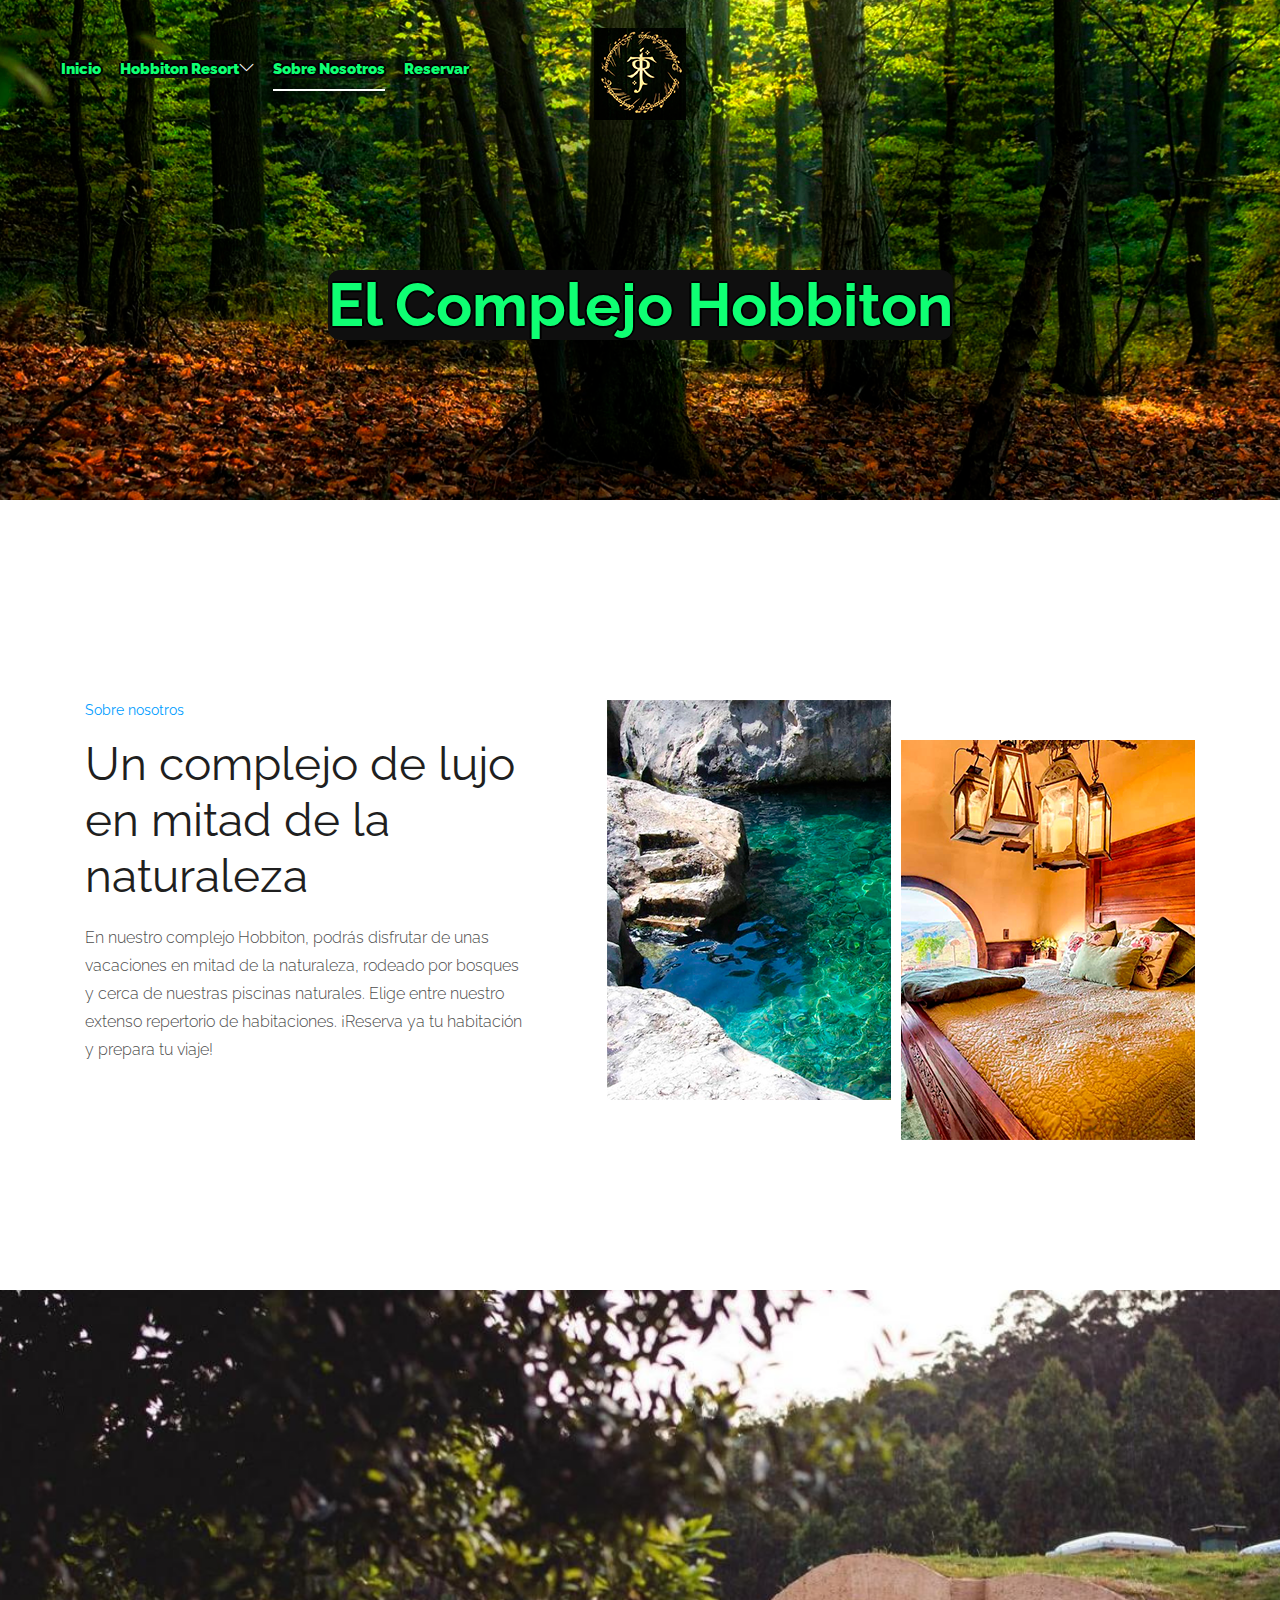
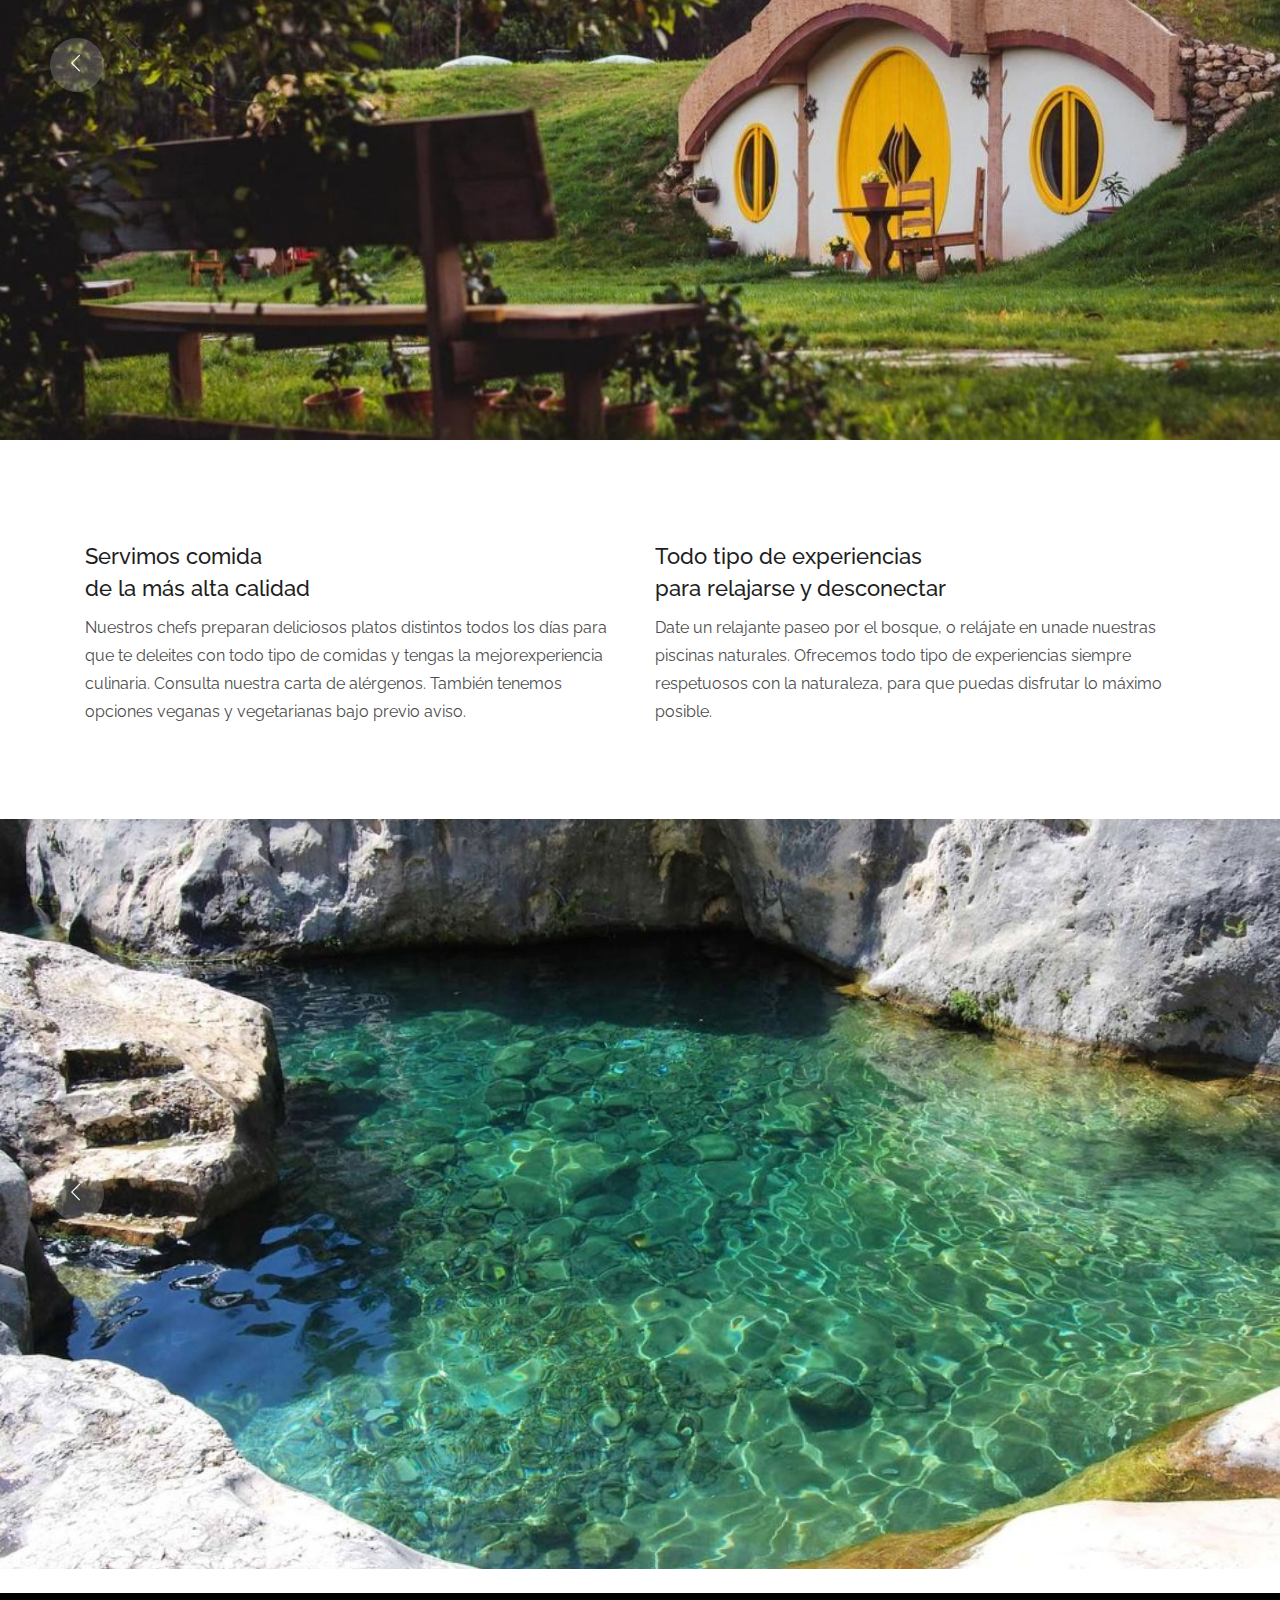
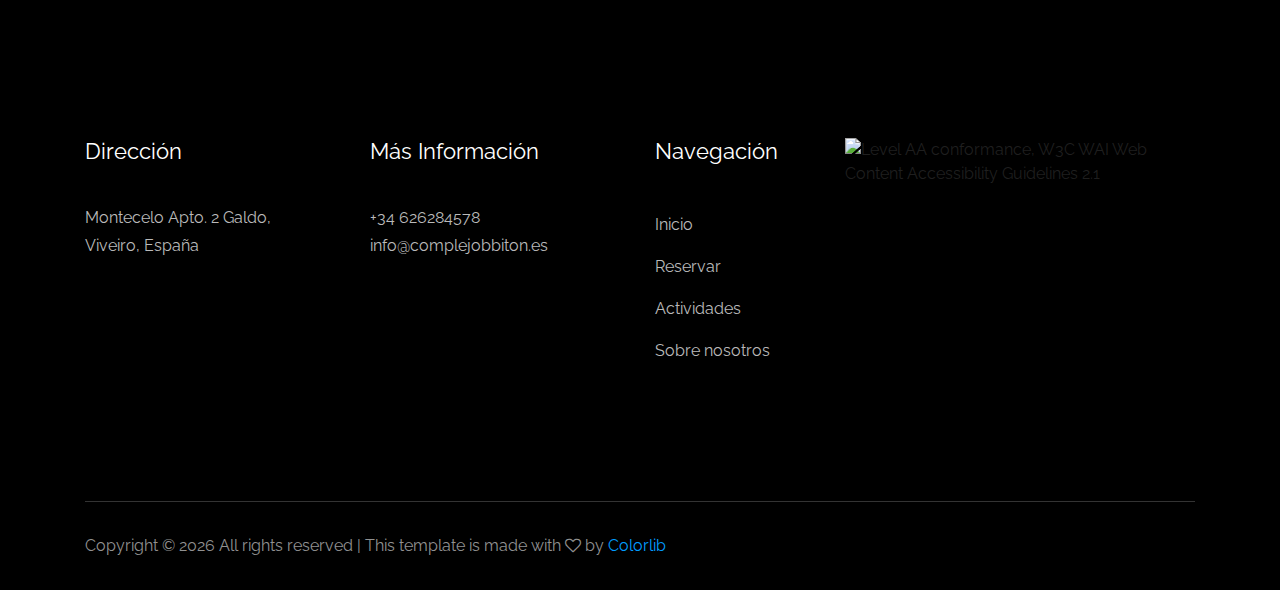
==== commit c59cc705: "Cambios importantes (borrado un js)" ====
--- a/about.html
+++ b/about.html
@@ -168,104 +168,92 @@
         <!-- slider2 -->
 
     </main>
-    <!-- footer -->
-    <footer class="footer">
-        <div class="footer_top">
-            <div class="container">
-                <div class="row">
-                    <div class="col-xl-3 col-md-6 col-lg-3">
-                        <div class="footer_widget">
-                            <h3 class="footer_title">
-                                Dirección
-                            </h3>
-                            <p class="footer_text"> Montecelo Apto. 2 Galdo, <br>
-                                Viveiro, España</p>
-                        </div>
-                    </div>
-                    <div class="col-xl-3 col-md-6 col-lg-3">
-                        <div class="footer_widget">
-                            <h3 class="footer_title">
-                                Más información
-                            </h3>
-                            <p class="footer_text">+34 626284578 <br>
-                                info@complejobbiton.es</p>
-                        </div>
-                    </div>
-                    <div class="col-xl-2 col-md-6 col-lg-2">
-                        <div class="footer_widget">
-                            <h3 class="footer_title">
-                                Navegación
-                            </h3>
-                            <ul>
-                                <li><a href="index.html">Inicio</a></li>
-                                <li><a href="postal.html">Enviar Postal</a></li>
-                                <li><a href="about.html">Sobre nosotros</a></li>
-                            </ul>
-                        </div>
-                    </div>
-                    <div class="col-xl-4 col-md-6 col-lg-4">
-                        <div class="footer_widget">
-                        </div>
-                    </div>
-                </div>
-            </div>
-        </div>
-        <div class="copy-right_text">
-            <div class="container">
-                <div class="footer_border"></div>
-                <div class="row">
-                    <div class="col-xl-8 col-md-7 col-lg-9">
-                        <p class="copy_right">
-                            <!-- Link back to Colorlib can't be removed. Template is licensed under CC BY 3.0. -->
-                            Copyright &copy;
-                            <script>document.write(new Date().getFullYear());</script> All rights reserved | This
-                            template is made with <i class="fa fa-heart-o" aria-hidden="true"></i> by <a
-                                href="https://colorlib.com" target="_blank" title="Copyright">Colorlib</a>
-                            <!-- Link back to Colorlib can't be removed. Template is licensed under CC BY 3.0. -->
-                    </div>
-                    <div class="col-xl-4 col-md-5 col-lg-3">
-                    </div>
-                </div>
-            </div>
-        </div>
-    </footer>
-    <!-- footer_end -->
-
-    <!-- JS here -->
-    <script src="/js/vendor/modernizr-3.5.0.min.js"></script>
-    <script src="/js/vendor/jquery-1.12.4.min.js"></script>
-    <script src="/js/bootstrap.min.js"></script>
-    <script src="/js/owl.carousel.min.js"></script>
-    <script src="/js/isotope.pkgd.min.js"></script>
-    <script src="/js/waypoints.min.js"></script>
-    <script src="/js/jquery.counterup.min.js"></script>
-    <script src="/js/imagesloaded.pkgd.min.js"></script>
-    <script src="/js/scrollIt.js"></script>
-    <script src="/js/jquery.scrollUp.min.js"></script>
-    <script src="/js/wow.min.js"></script>
-    <script src="/js/nice-select.min.js"></script>
-    <script src="/js/jquery.slicknav.min.js"></script>
-    <script src="/js/jquery.magnific-popup.min.js"></script>
-    <script src="/js/plugins.js"></script>
-    <script src="/js/gijgo.min.js"></script>
-
-
-    <script src="/js/main.js"></script>
-    <script>
-        $('#datepicker').datepicker({
-            iconsLibrary: 'fontawesome',
-            icons: {
-                rightIcon: '<span class="fa fa-caret-down"></span>'
-            }
-        });
-        $('#datepicker2').datepicker({
-            iconsLibrary: 'fontawesome',
-            icons: {
-                rightIcon: '<span class="fa fa-caret-down"></span>'
-            }
-
-        });
-    </script>
+<!-- footer -->
+<footer class="footer">
+    <div class="footer_top">
+        <div class="container">
+            <div class="row">
+                <div class="col-xl-3 col-md-6 col-lg-3">
+                    <div class="footer_widget">
+                        <h3 class="footer_title">
+                            Dirección
+                        </h3>
+                        <p class="footer_text"> Montecelo Apto. 2 Galdo, <br>
+                            Viveiro, España</p>
+                    </div>
+                </div>
+                <div class="col-xl-3 col-md-6 col-lg-3">
+                    <div class="footer_widget">
+                        <h3 class="footer_title">
+                            Más información
+                        </h3>
+                        <p class="footer_text">+34 626284578 <br>
+                            info@complejobbiton.es</p>
+                    </div>
+                </div>
+                <div class="col-xl-2 col-md-6 col-lg-2">
+                    <div class="footer_widget">
+                        <h3 class="footer_title">
+                            Navegación
+                        </h3>
+                        <ul>
+                            <li><a href="index.html">Inicio</a></li>
+                            <li><a href="reservar.html">Reservar</a>
+                            <li><a href="actividades.html">Actividades</a></li>
+                            <li><a href="about.html">Sobre nosotros</a></li>
+                        </ul>
+                    </div>
+                    
+                    
+                </div>
+                <div class="col-xl-4 col-md-6 col-lg-4">
+                    <div class="footer_widget">
+                        <a href="https://www.w3.org/WAI/WCAG2AA-Conformance"
+                            title="Explanation of WCAG 2 Level AA conformance">
+                            <img height="32" width="88" src="https://www.w3.org/WAI/WCAG21/wcag2.1AA-v" alt="Level AA conformance, W3C WAI Web Content Accessibility Guidelines 2.1"></a>
+                    </div>
+                </div>
+            </div>
+        </div>
+    </div>
+    <div class="copy-right_text">
+        <div class="container">
+            <div class="footer_border"></div>
+            <div class="row">
+                <div class="col-xl-8 col-md-7 col-lg-9">
+                    <p class="copy_right">
+                        <!-- Link back to Colorlib can't be removed. Template is licensed under CC BY 3.0. -->
+                        Copyright &copy;
+                        <script>document.write(new Date().getFullYear());</script> All rights reserved | This
+                        template is made with <em class="fa fa-heart-o" aria-hidden="true"></em> by <a
+                            href="https://colorlib.com" target="_blank" title="Copyright">Colorlib</a>
+                        <!-- Link back to Colorlib can't be removed. Template is licensed under CC BY 3.0. -->
+                </div>
+                <div class="col-xl-4 col-md-5 col-lg-3">
+                </div>
+            </div>
+        </div>
+    </div>
+
+</footer>
+   <!-- JS here -->
+
+   <script src="js/vendor/modernizr-3.5.0.min.js"></script>
+   <script src="js/vendor/jquery-1.12.4.min.js"></script>
+   <script src="js/bootstrap.min.js"></script>
+   <script src="js/owl.carousel.min.js"></script>
+   <script src="js/isotope.pkgd.min.js"></script>
+   <script src="js/waypoints.min.js"></script>
+   <script src="js/jquery.counterup.min.js"></script>
+   <script src="js/imagesloaded.pkgd.min.js"></script>
+   <script src="js/scrollIt.js"></script>
+   <script src="js/jquery.scrollUp.min.js"></script>
+   <script src="js/wow.min.js"></script>
+   <script src="js/nice-select.min.js"></script>
+   <script src="js/jquery.slicknav.min.js"></script>
+   <script src="js/jquery.magnific-popup.min.js"></script>
+   <script src="js/plugins.js"></script>
+   <script src="js/main.js"></script>
 
 
 </body>
--- a/css/style.css
+++ b/css/style.css
@@ -1377,10 +1377,7 @@
     height: 100%;
     content: "";
     background: #ffffff;
-    background: -moz-linear-gradient(top, #fff 0%, #000 77%);
-    background: -webkit-linear-gradient(top, #fff 0%, #000 77%);
     background: linear-gradient(to bottom, #fff 0%, #000 77%);
-    filter: progid:DXImageTransform.Microsoft.gradient(startColorstr='#ffffff', endColorstr='#000000', GradientType=0);
     z-index: 1;
     opacity: .5
 }
@@ -3289,8 +3286,6 @@
 
 .blog_area a:hover,
 .blog_area a :hover {
-    background: -webkit-linear-gradient(131deg, #009DFF 0%, #009DFF 99%);
-    -webkit-background-clip: text;
     -webkit-text-fill-color: transparent;
     text-decoration: none;
     -webkit-transition: .5s;
@@ -3346,7 +3341,6 @@
 .single-blog .tag {
     text-align: left;
     display: inline-block;
-    float: left;
     font-size: 13px;
     font-weight: 300;
     margin-right: 22px;
@@ -4548,8 +4542,6 @@
 }
 
 .blog_part .single-home-blog .card .card-body a:hover {
-    background: -webkit-linear-gradient(131deg, #ff7e5f 0%, #feb47b 99%);
-    -webkit-background-clip: text;
     -webkit-text-fill-color: transparent
 }
 
@@ -4643,10 +4635,7 @@
 .blog_part .single-home-blog .card h5:hover {
     -webkit-transition: .8s;
     transition: .8s;
-    background: -webkit-linear-gradient(131deg, #feb47b 0%, #ff7e5f 99%);
-    -webkit-background-clip: text;
     -webkit-text-fill-color: transparent;
-    -webkit-animation: 1s
 }
 
 .blog_part .single-home-blog .card ul li {
@@ -4704,7 +4693,7 @@
 #postal  {
     float: right;
     right: 0px;
-    left: 400;
+    left: 400px;
     margin: 20px;
     }
 
